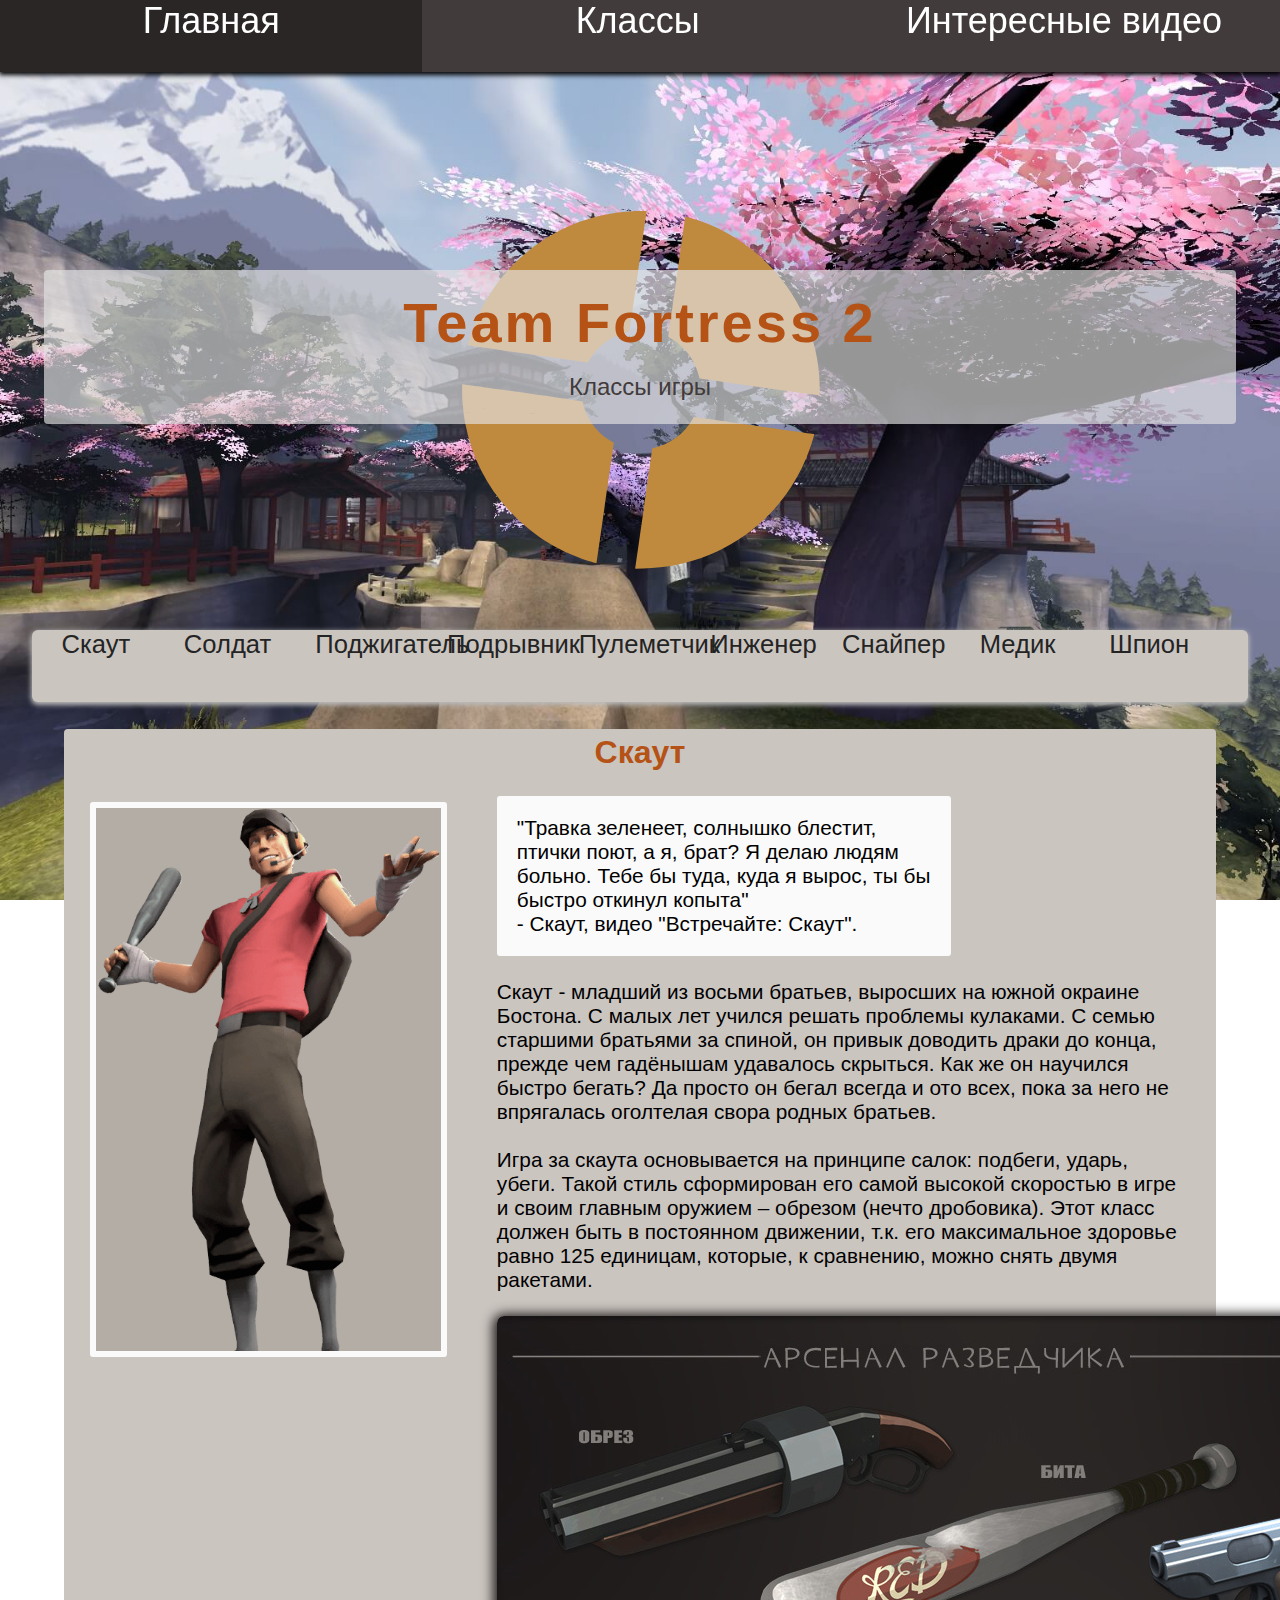
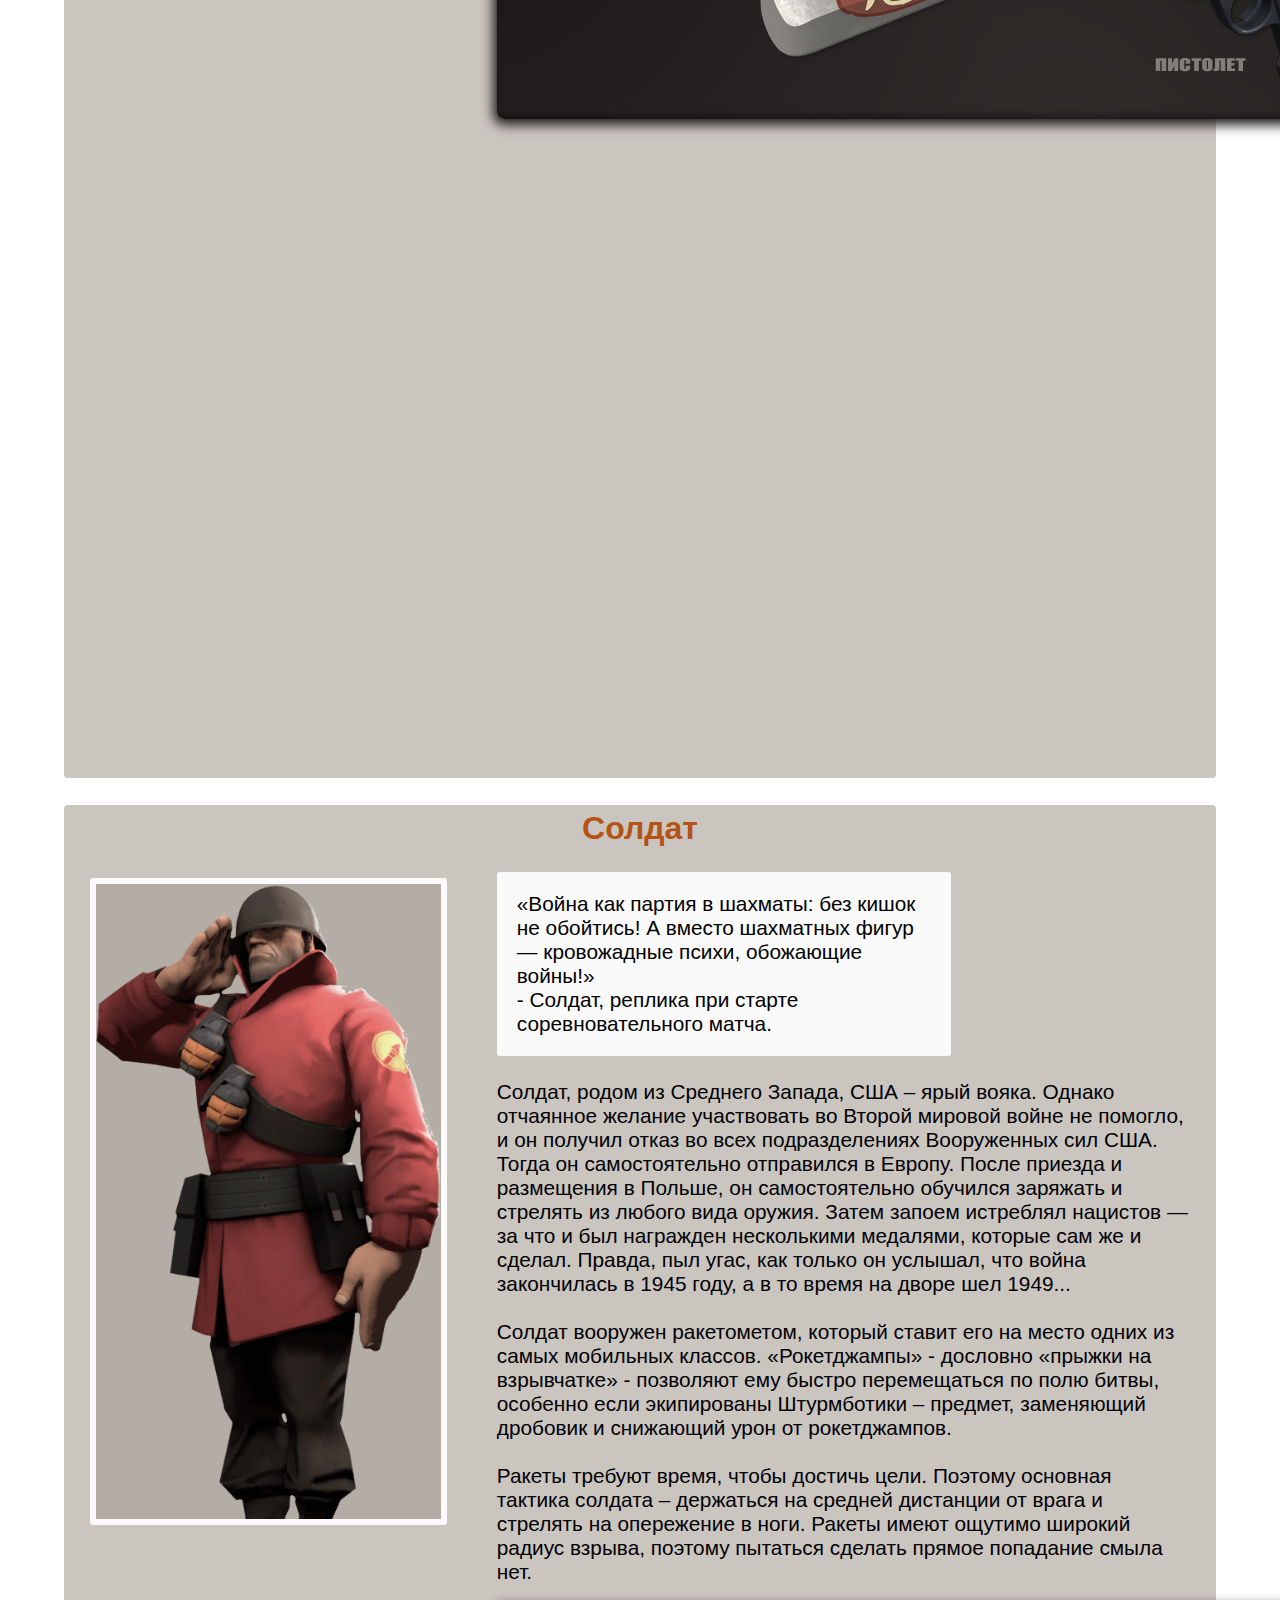
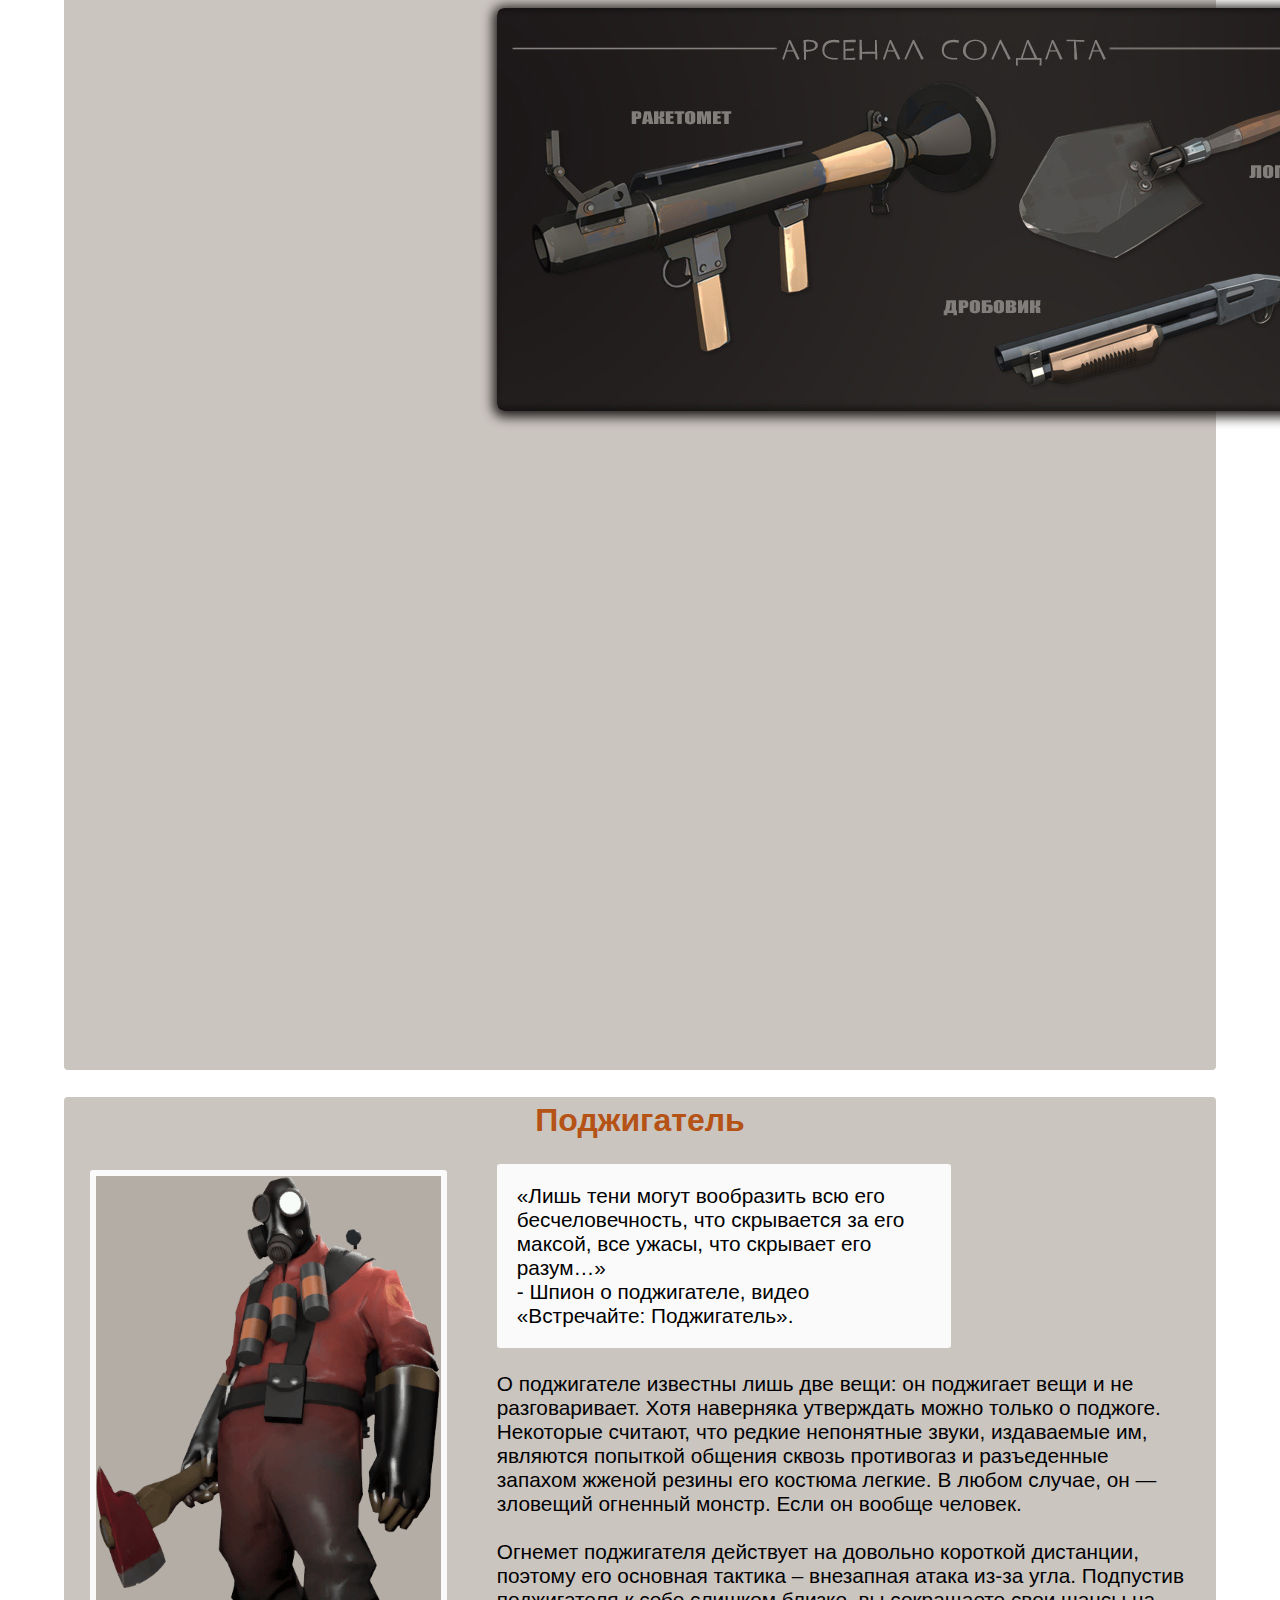
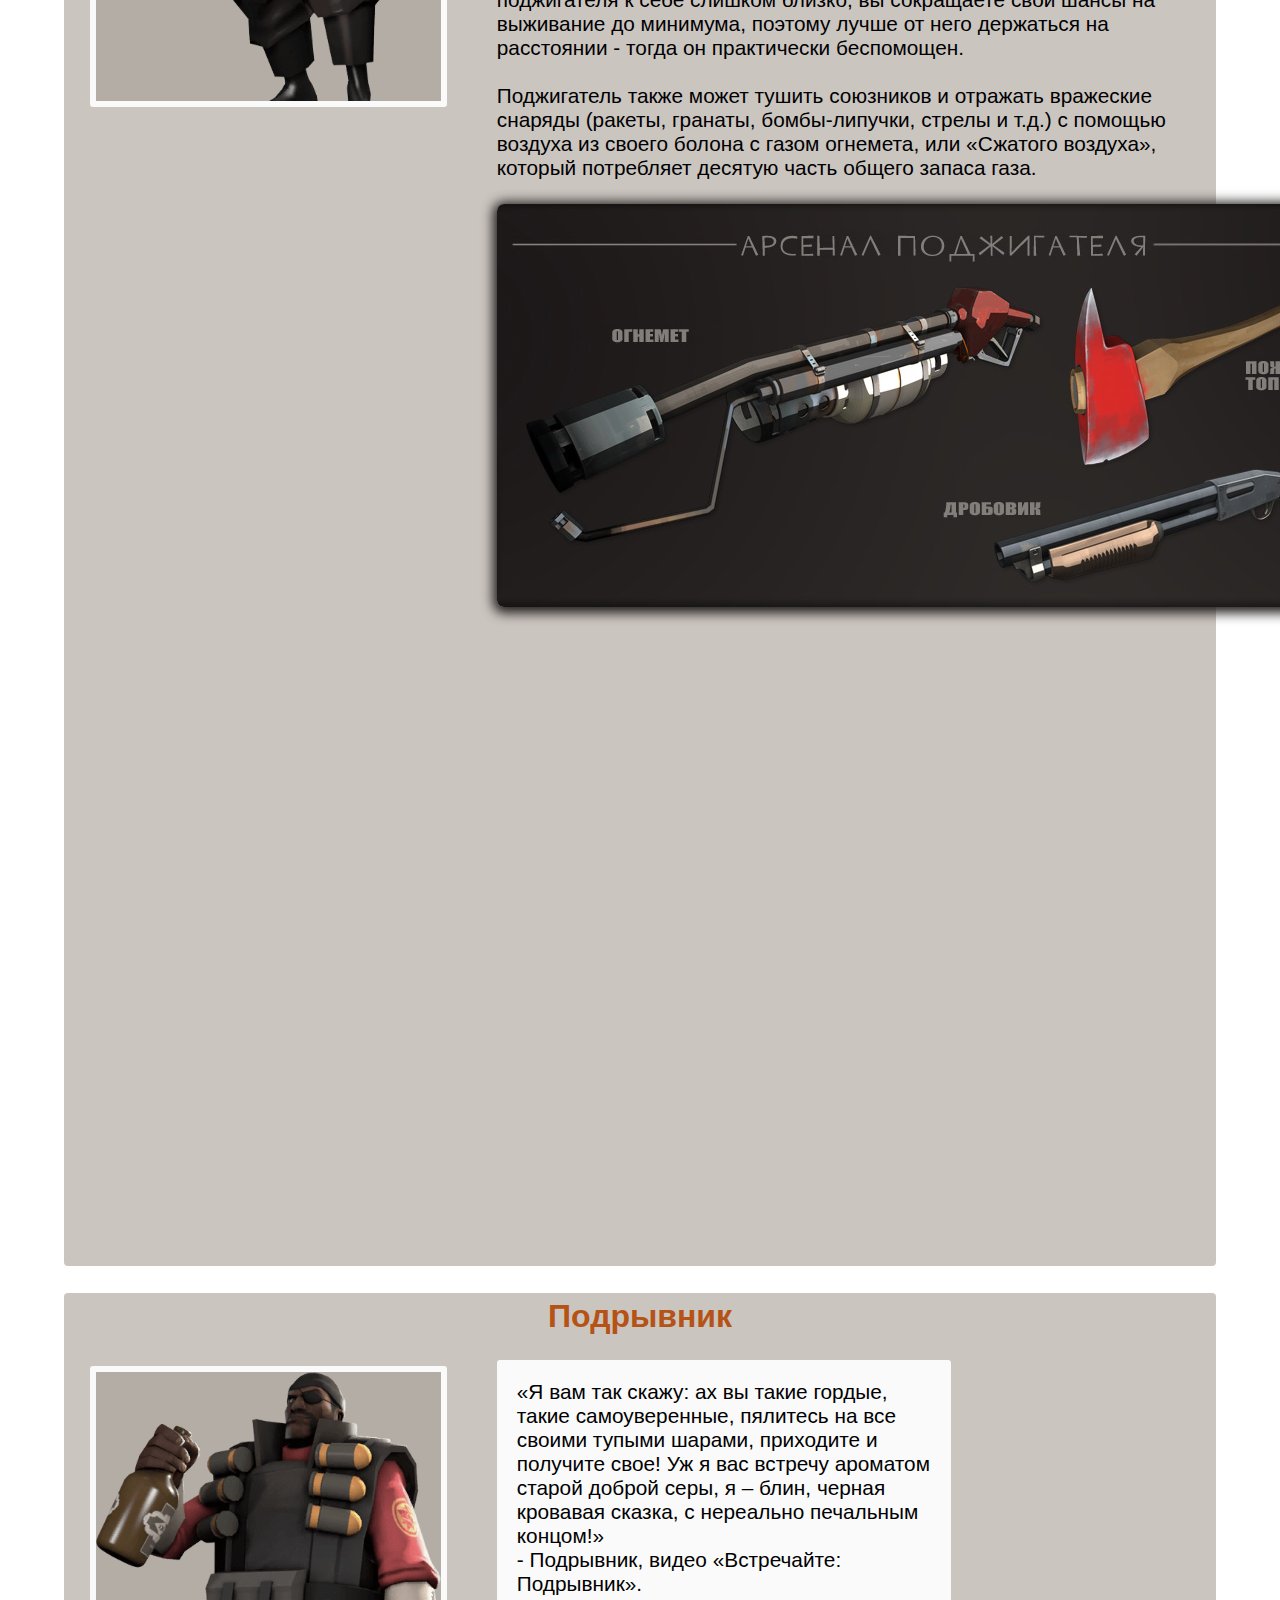
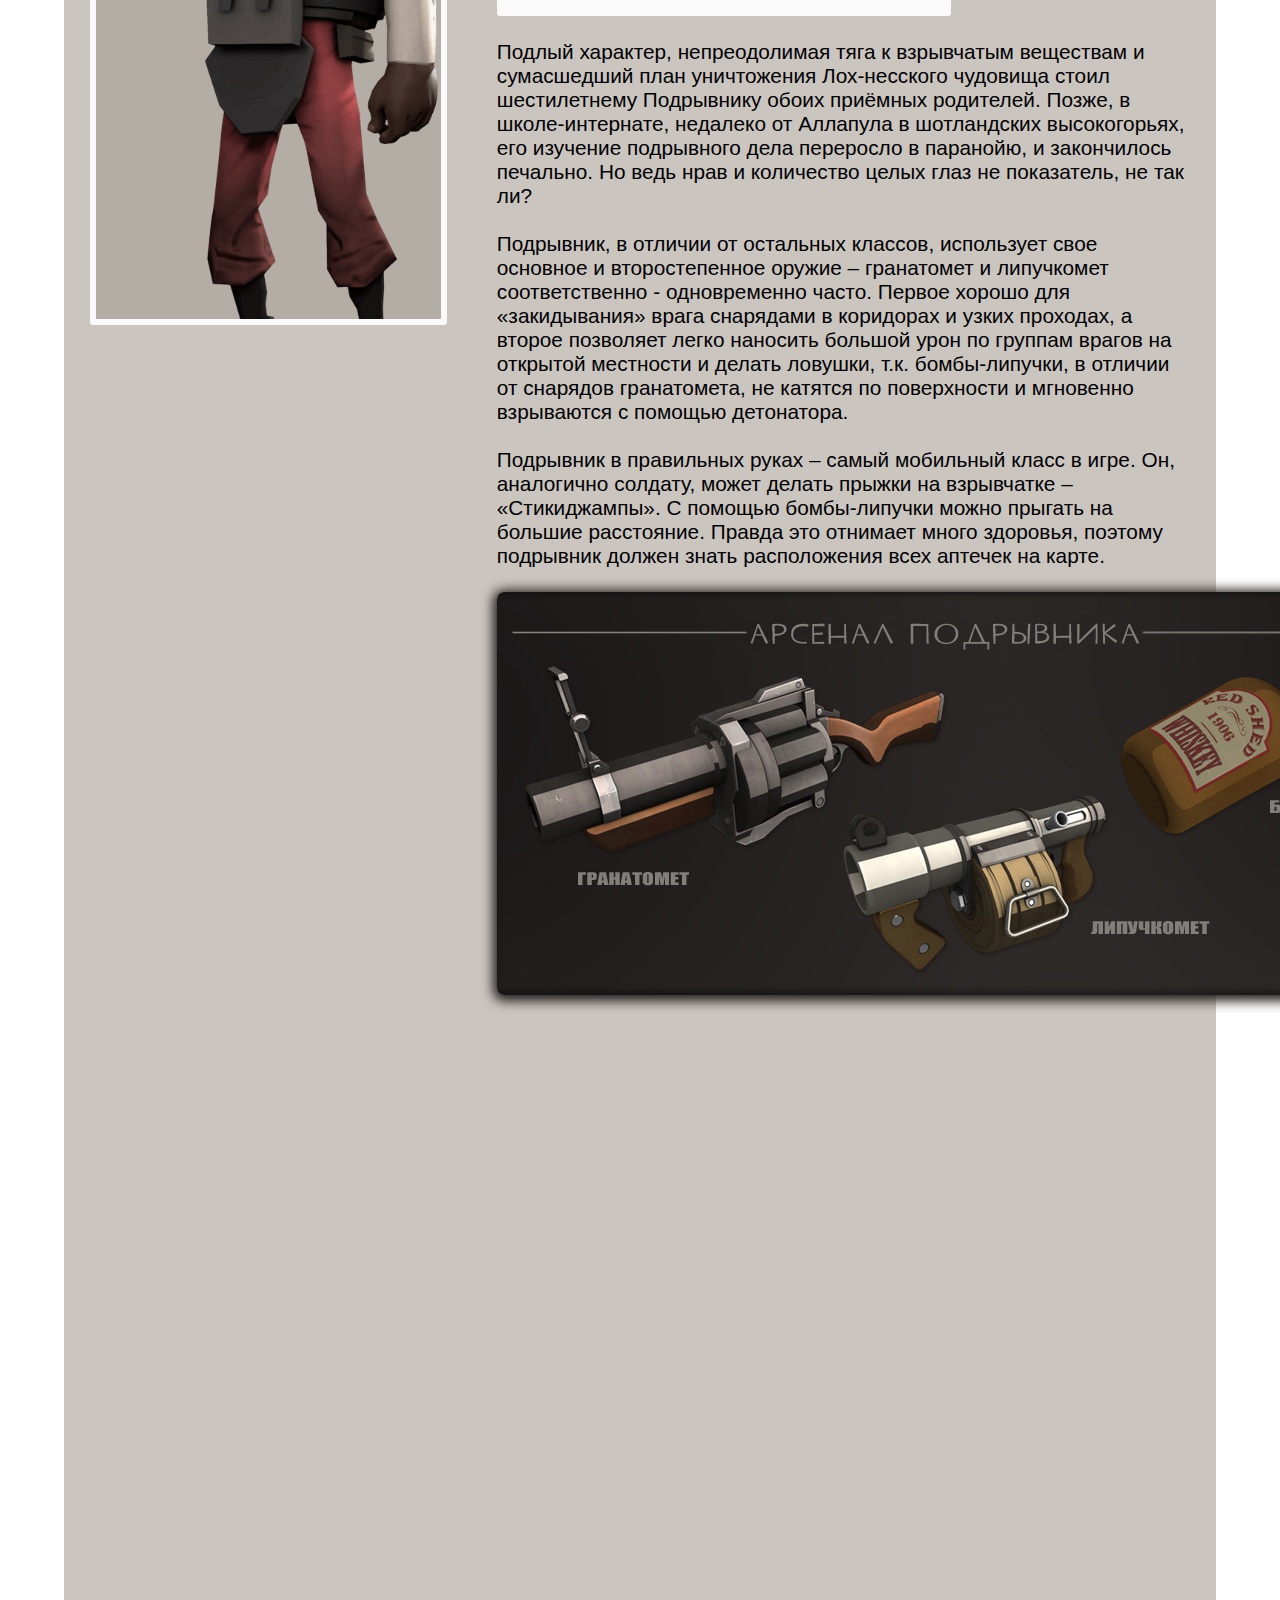
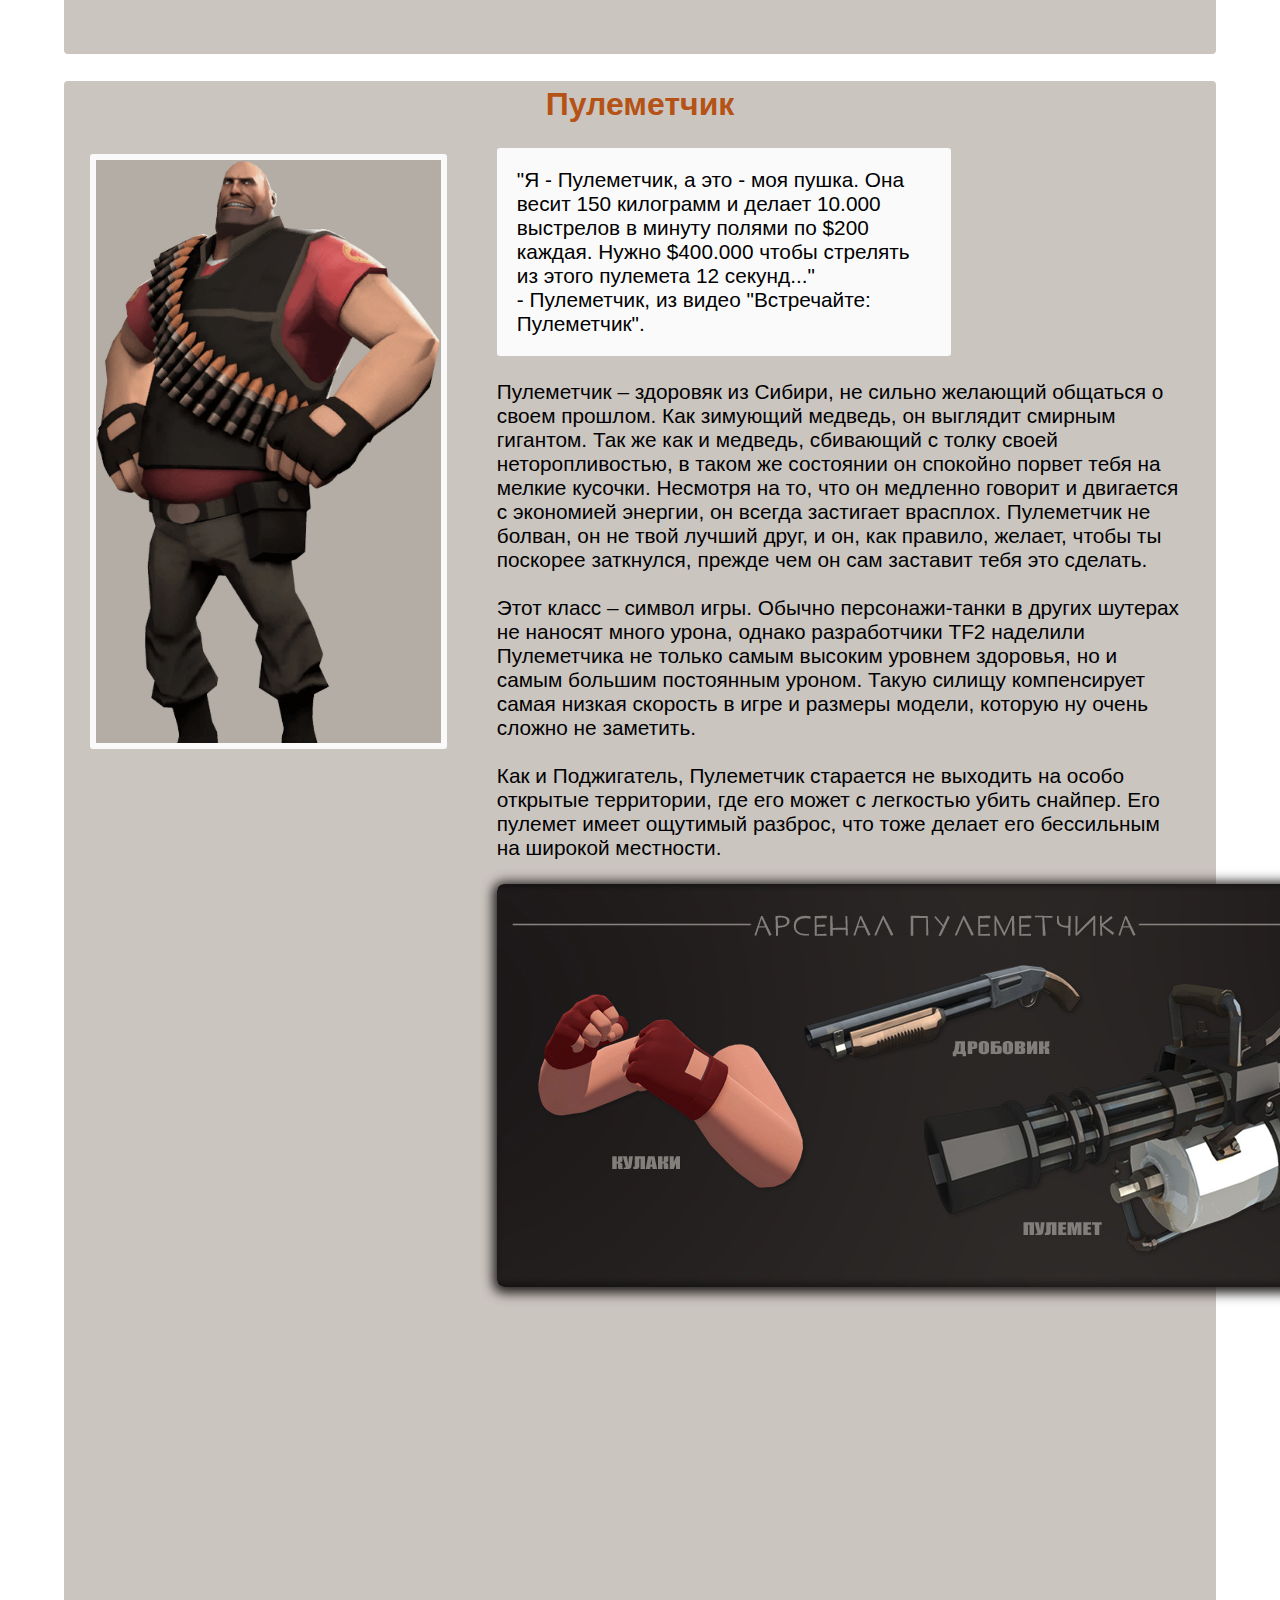
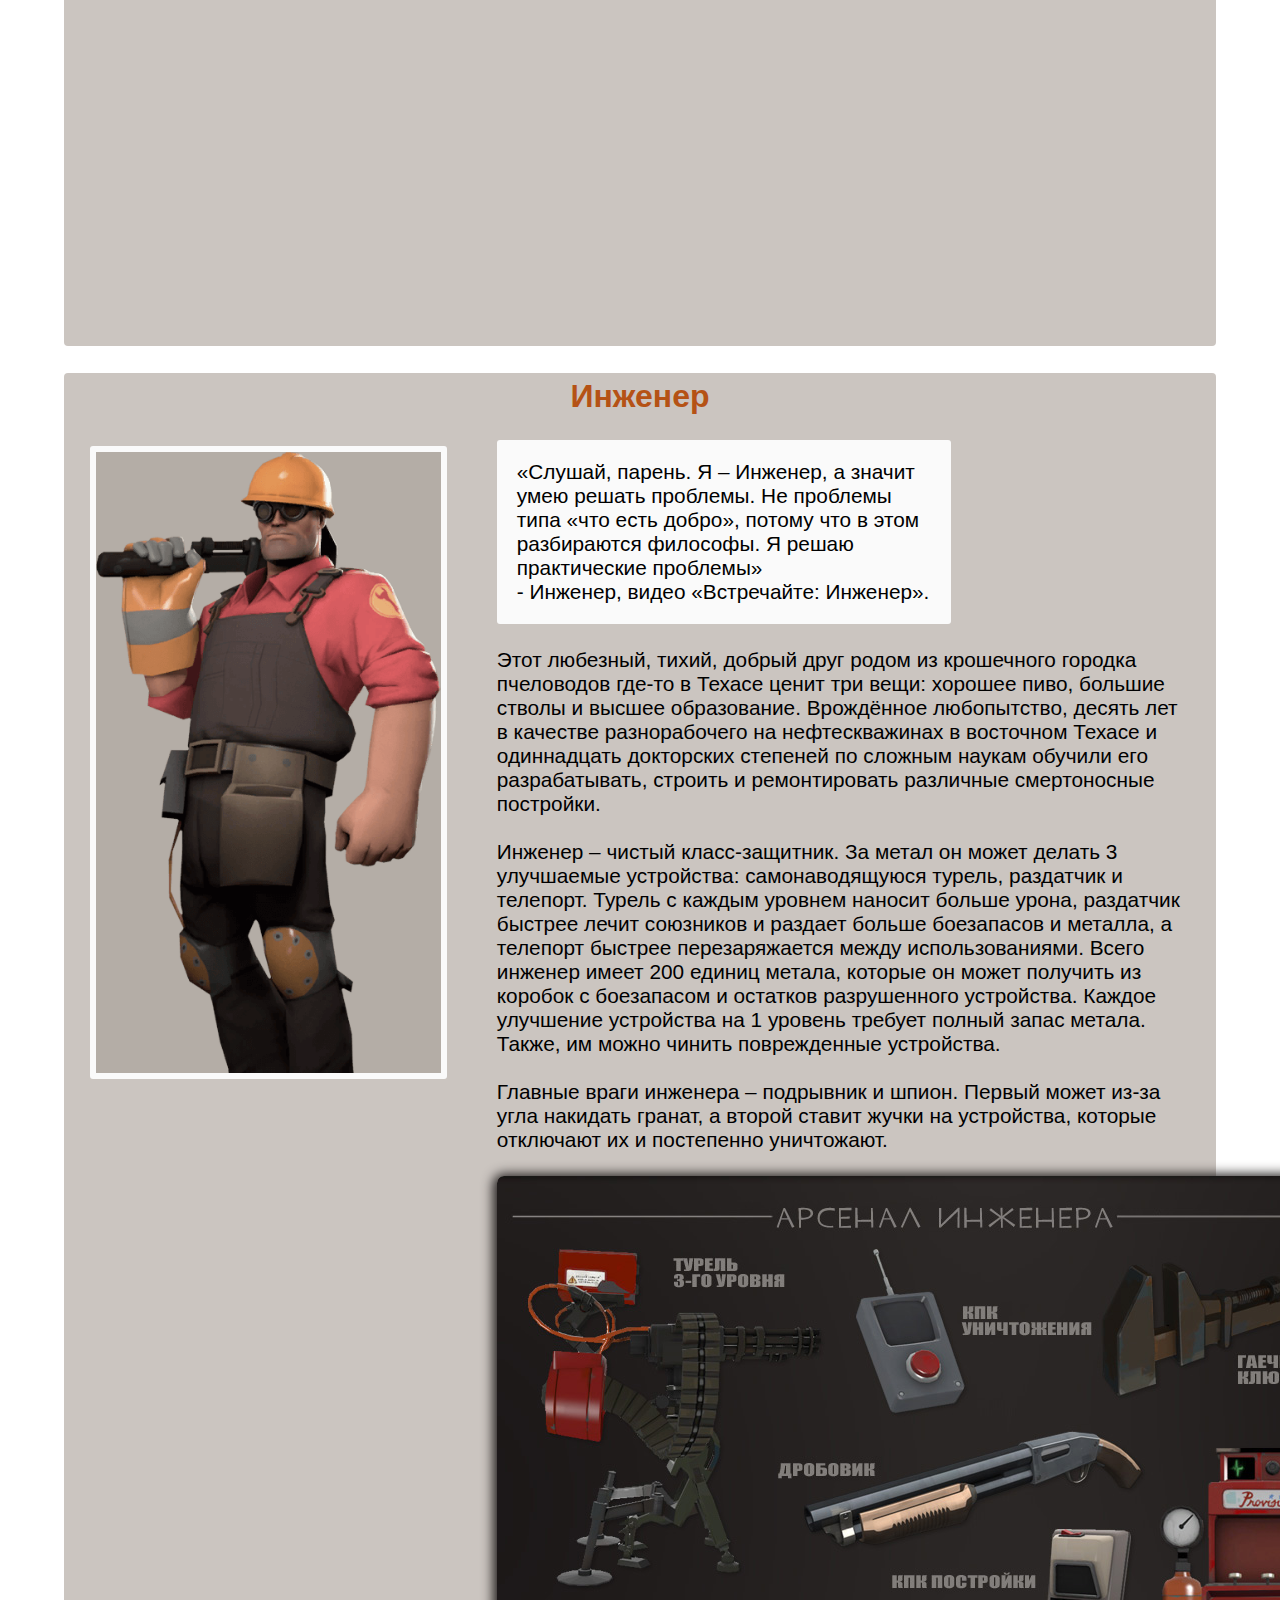
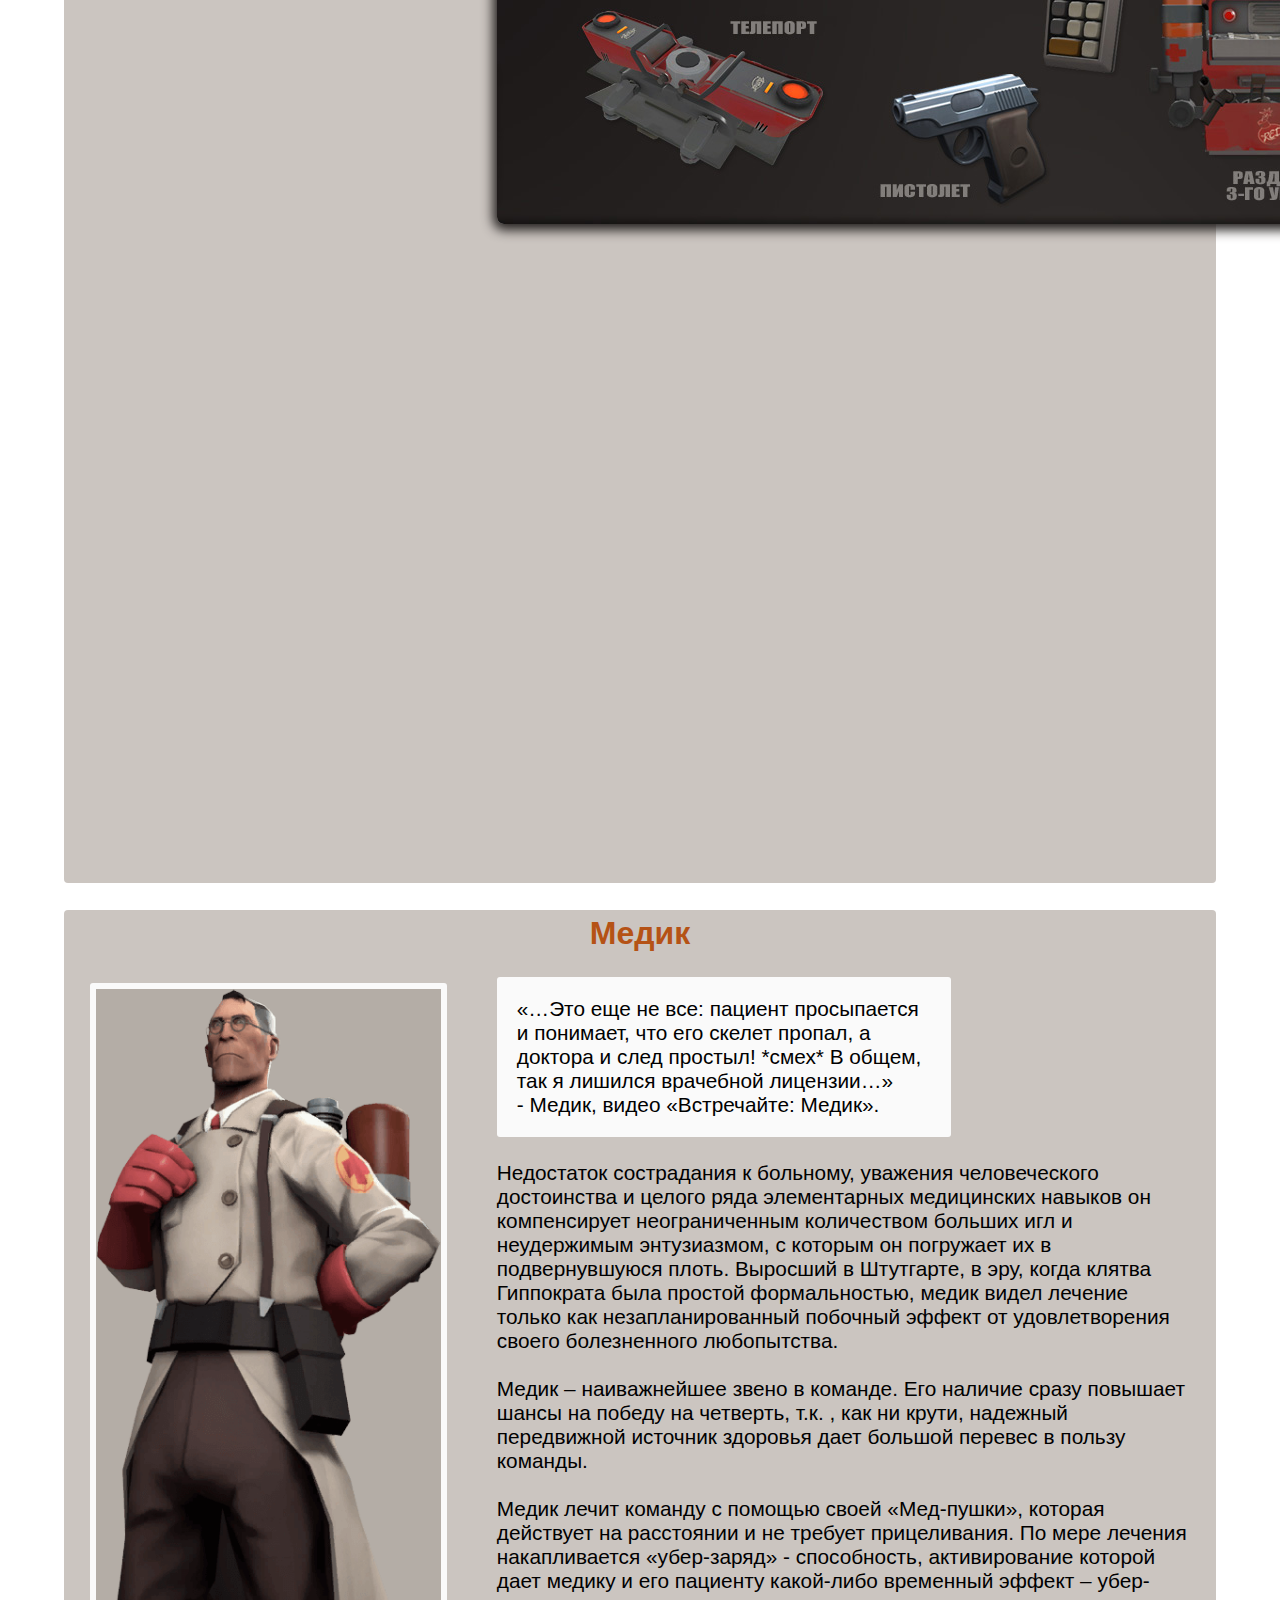
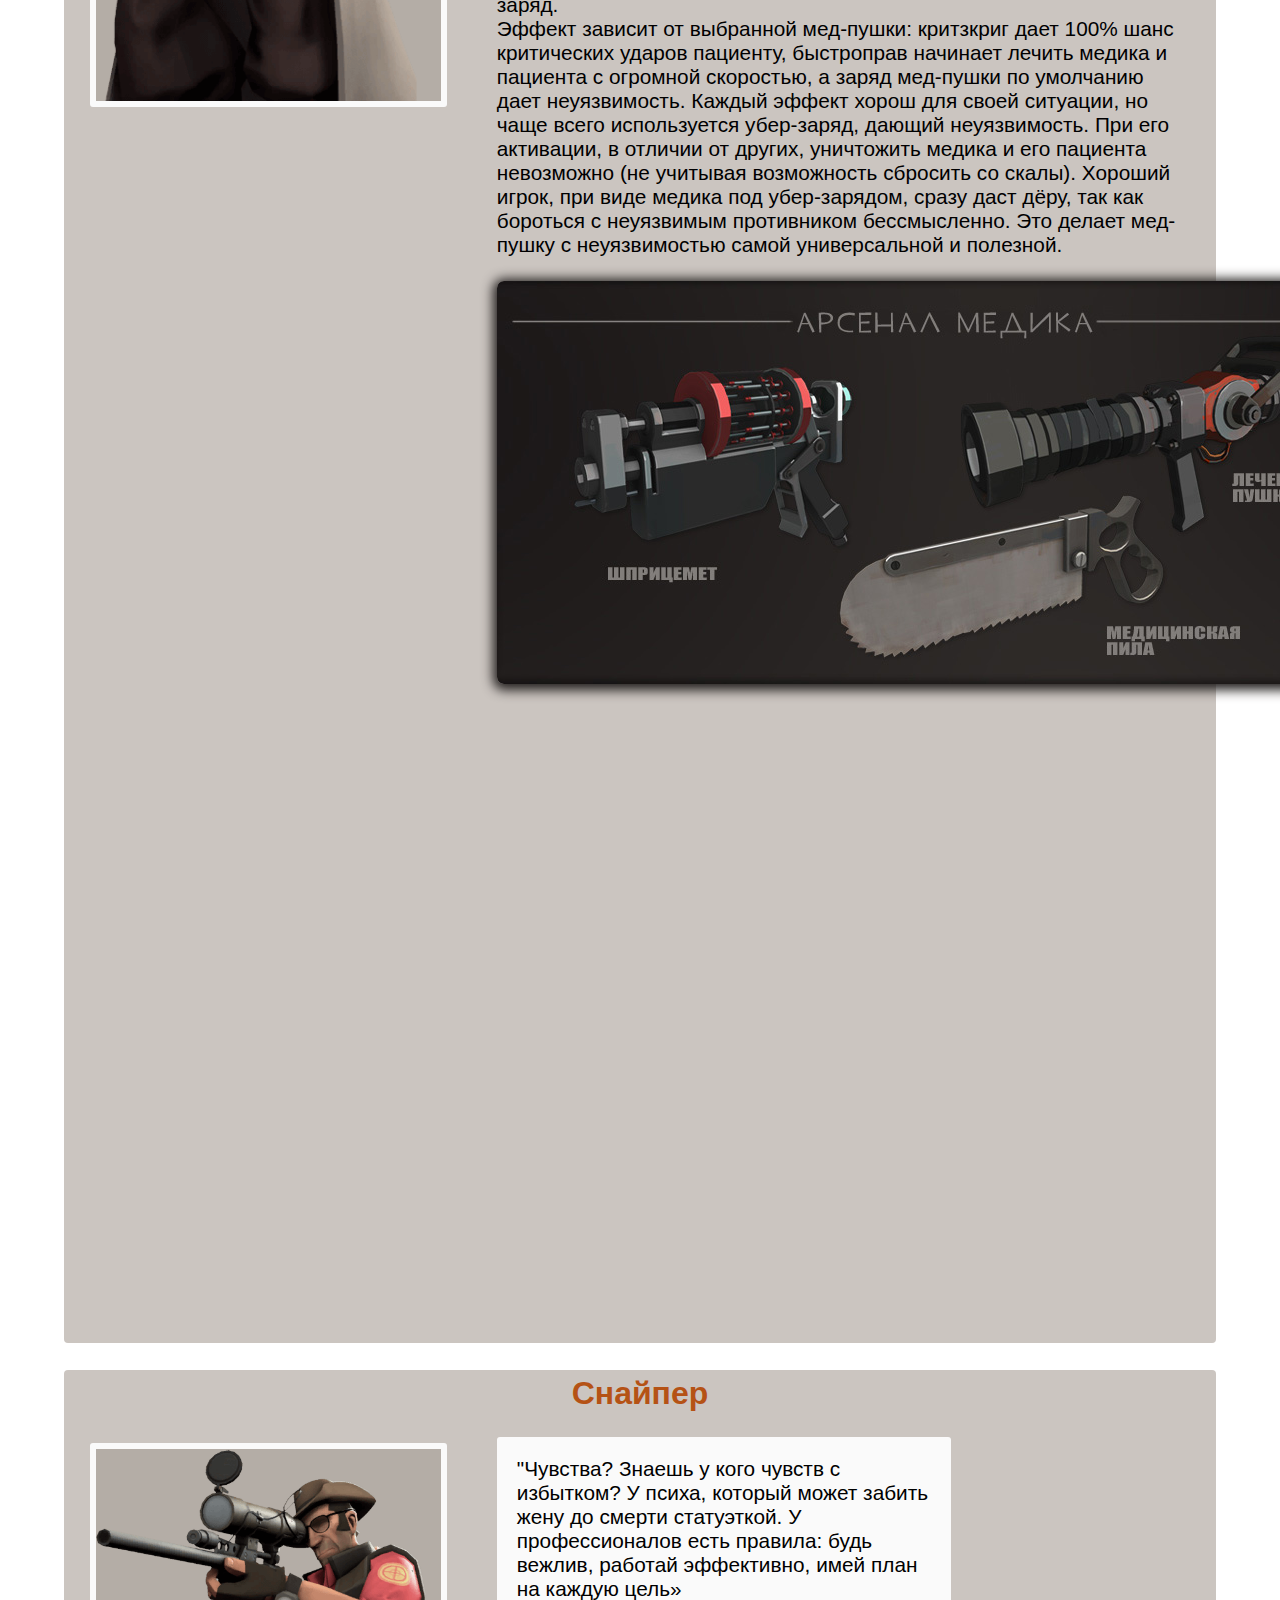
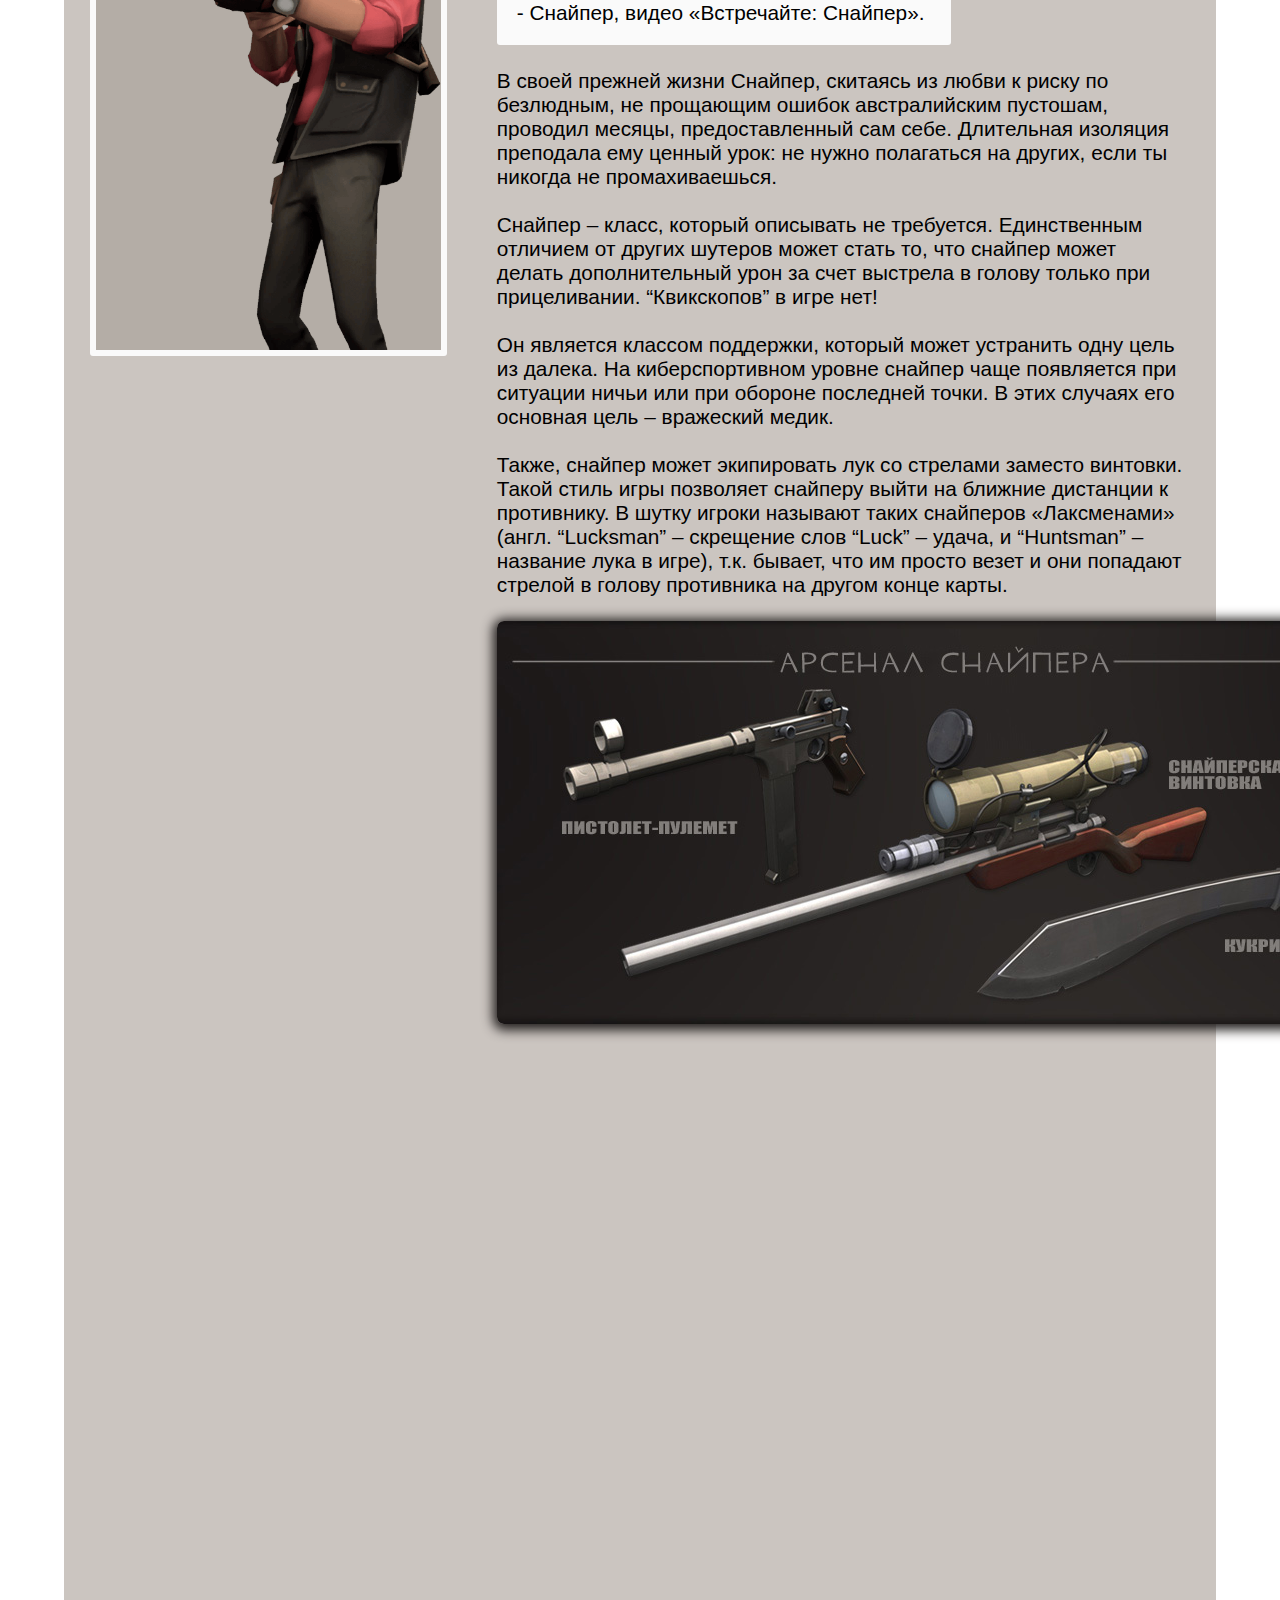
==== classes.html @ 981a563e "The whole project" ====
<!DOCTYPE html>
<html lang="ru">
<head>
    <link rel="stylesheet" href="style.css" >
    <meta charset="UTF-8" name="viewport" content="width=device-width">
    <title>Классная работа</title>
    <style>
        header {
            height: 70vh;
        }

        .tf2_logo {
            top: 4vh;
        }

        .title {
            top: 30vh;
        }
        body {
        background: url("./maps/suijin.jpg") 50%/cover no-repeat fixed;
        }
        .sub_nav{
            width: 10.5%;
        }
        .sub_nav_text {
            font-size: 1.6rem;
        }
    </style>
</head>

<body>
    <ol class="nav_container">
        <li class="nav">
            <a class="nav_text" href="./main.html">Главная</a>
        </li>
        <li class="nav">
            <a class="nav_text" href="./classes.html">Классы</a>
        </li>
        <li class="nav">
            <a class="nav_text" href="./videos.html">Интересные видео</a>
        </li>
    </ol>
    <header>
        <div class="title">
            <h1>Team Fortress 2</h1>
            <br>
            <i class="sub_title">Классы игры</i>

        </div>
        <svg class="tf2_logo" version="1.1" width="400" height="400" viewBox="0 0 400 400" xmlns="http://www.w3.org/2000/svg" xmlns:xlink="http://www.w3.org/1999/xlink">
            <g id="svgg">
                <path id="path1" d="M73.887 73.850 L 73.300 74.500 73.950 73.913 C 74.308 73.590,74.600 73.297,74.600 73.263 C 74.600 73.108,74.435 73.244,73.887 73.850 M369.127 139.200 C 369.194 139.475,369.372 139.970,369.523 140.300 C 369.742 140.782,369.772 140.802,369.673 140.400 C 369.606 140.125,369.428 139.630,369.277 139.300 C 369.058 138.818,369.028 138.798,369.127 139.200 M370.015 141.714 C 369.994 142.016,370.629 143.838,370.722 143.745 C 370.764 143.703,370.626 143.180,370.414 142.584 C 370.202 141.988,370.023 141.596,370.015 141.714 M370.818 144.200 C 370.802 144.432,365.135 145.781,345.749 150.168 L 320.700 155.836 318.696 157.868 C 314.376 162.247,305.167 170.141,301.614 172.510 C 301.111 172.845,299.665 173.887,298.400 174.826 C 294.347 177.834,284.898 183.905,280.736 186.174 C 280.056 186.544,278.195 187.575,276.600 188.465 C 274.895 189.417,273.373 190.128,272.907 190.192 C 272.382 190.264,278.913 191.264,292.307 193.164 C 303.413 194.740,327.574 198.174,345.998 200.797 C 364.421 203.419,379.577 205.514,379.678 205.452 C 379.947 205.286,379.667 191.006,379.304 186.400 C 378.345 174.217,376.391 162.996,373.296 151.900 C 372.120 147.687,370.849 143.737,370.818 144.200 M242.996 157.850 C 244.149 159.033,245.117 160.000,245.146 160.000 C 245.291 160.000,245.047 159.744,243.050 157.796 L 240.900 155.700 242.996 157.850 M158.692 157.850 L 157.700 158.900 158.750 157.908 C 159.726 156.985,159.892 156.800,159.742 156.800 C 159.711 156.800,159.238 157.273,158.692 157.850 M259.264 188.098 C 259.288 188.331,259.469 188.512,259.702 188.536 C 259.991 188.566,260.007 188.549,259.762 188.476 C 259.577 188.421,259.379 188.223,259.324 188.038 C 259.251 187.793,259.234 187.809,259.264 188.098 M22.066 201.900 C 22.067 202.670,22.103 202.960,22.146 202.546 C 22.189 202.131,22.189 201.501,22.144 201.146 C 22.100 200.790,22.065 201.130,22.066 201.900 M22.260 207.600 C 22.260 208.205,22.297 208.453,22.343 208.150 C 22.389 207.847,22.389 207.353,22.343 207.050 C 22.297 206.748,22.260 206.995,22.260 207.600 M22.454 211.400 C 22.454 211.895,22.493 212.097,22.541 211.850 C 22.589 211.603,22.589 211.197,22.541 210.950 C 22.493 210.703,22.454 210.905,22.454 211.400 M22.650 213.900 C 22.653 214.340,22.694 214.496,22.741 214.248 C 22.789 213.999,22.787 213.639,22.737 213.448 C 22.687 213.256,22.648 213.460,22.650 213.900 M22.854 216.000 C 22.854 216.495,22.893 216.697,22.941 216.450 C 22.989 216.203,22.989 215.798,22.941 215.550 C 22.893 215.303,22.854 215.505,22.854 216.000 M23.050 218.100 C 23.053 218.540,23.094 218.696,23.141 218.448 C 23.189 218.199,23.187 217.839,23.137 217.648 C 23.087 217.456,23.048 217.660,23.050 218.100 M34.371 220.927 C 23.552 223.397,23.807 223.351,23.784 222.850 C 23.775 222.649,23.726 222.604,23.669 222.745 C 23.518 223.118,24.517 229.545,25.522 234.666 C 34.441 280.118,61.085 320.544,99.716 347.236 C 112.441 356.028,127.061 363.445,141.895 368.635 C 147.140 370.469,156.294 373.172,156.515 372.952 C 156.569 372.898,160.117 348.295,164.399 318.277 C 168.682 288.260,172.551 261.234,172.997 258.220 C 173.442 255.206,173.783 252.726,173.754 252.708 C 173.724 252.689,172.845 252.196,171.800 251.611 C 161.451 245.820,153.122 237.027,147.720 226.191 L 146.071 222.882 145.485 223.021 C 144.816 223.180,138.221 223.500,128.900 223.828 C 117.851 224.216,96.385 223.808,85.500 223.003 C 84.070 222.897,82.045 222.763,81.000 222.705 C 76.016 222.425,64.077 221.278,57.800 220.474 C 55.655 220.200,53.090 219.889,52.100 219.783 C 51.110 219.678,48.937 219.385,47.271 219.132 L 44.242 218.673 34.371 220.927 M23.246 220.000 C 23.246 220.385,23.288 220.543,23.338 220.350 C 23.388 220.157,23.388 219.843,23.338 219.650 C 23.288 219.457,23.246 219.615,23.246 220.000 M23.446 221.600 C 23.446 221.985,23.488 222.143,23.538 221.950 C 23.588 221.757,23.588 221.443,23.538 221.250 C 23.488 221.058,23.446 221.215,23.446 221.600 M252.692 229.031 C 244.389 243.696,229.995 254.373,213.779 257.897 L 212.257 258.227 211.909 260.764 C 210.743 269.257,208.247 286.972,202.212 329.600 C 198.466 356.055,195.366 377.915,195.323 378.178 L 195.245 378.655 203.072 378.539 C 282.988 377.350,351.217 324.991,373.288 247.916 C 374.344 244.229,374.343 244.240,373.750 244.106 C 373.503 244.051,363.805 242.657,352.200 241.010 C 281.850 231.023,254.839 227.179,254.377 227.085 C 253.891 226.988,253.770 227.127,252.692 229.031 M193.400 21.139 C 116.785 24.166,49.912 76.845,29.026 150.623 C 27.648 155.491,27.631 155.600,28.252 155.600 C 28.718 155.600,45.349 157.938,75.900 162.299 C 83.160 163.335,102.150 166.033,118.100 168.293 C 134.050 170.554,147.295 172.448,147.534 172.502 C 147.905 172.585,148.100 172.357,148.884 170.918 C 156.657 156.660,171.508 145.414,187.173 141.927 C 188.423 141.649,189.465 141.394,189.490 141.361 C 189.514 141.327,193.156 115.920,197.583 84.900 C 204.465 36.671,205.946 26.372,206.675 21.650 L 206.775 21.000 200.837 21.040 C 197.572 21.062,194.225 21.106,193.400 21.139 M245.128 27.250 C 245.063 27.608,244.646 30.645,244.200 34.000 C 243.385 40.126,228.477 145.463,228.291 146.400 C 228.201 146.855,228.368 146.998,230.146 147.987 C 244.487 155.962,255.301 170.376,258.999 186.445 C 259.437 188.348,259.461 188.393,260.074 188.495 C 262.289 188.863,272.276 190.200,272.814 190.200 C 273.263 190.200,274.421 189.672,276.485 188.525 C 278.143 187.603,280.056 186.546,280.736 186.175 C 284.924 183.888,294.352 177.831,298.400 174.826 C 299.665 173.887,301.111 172.845,301.614 172.510 C 305.166 170.141,314.374 162.249,318.696 157.868 L 320.700 155.836 345.700 150.182 C 359.450 147.072,370.737 144.499,370.783 144.464 C 371.044 144.265,367.295 134.080,364.907 128.500 C 343.977 79.597,300.270 41.530,248.958 27.513 C 244.977 26.426,245.272 26.446,245.128 27.250 M22.112 196.050 C 21.986 197.773,22.248 207.414,22.513 210.800 C 22.959 216.494,23.677 222.944,23.890 223.157 C 23.953 223.219,28.558 222.236,34.125 220.972 L 44.246 218.673 47.273 219.132 C 48.938 219.385,51.110 219.678,52.100 219.783 C 53.090 219.889,55.655 220.200,57.800 220.474 C 64.077 221.278,76.016 222.425,81.000 222.705 C 82.045 222.763,84.070 222.897,85.500 223.003 C 96.715 223.832,117.130 224.211,129.100 223.811 C 137.489 223.532,145.749 223.118,145.896 222.970 C 145.951 222.916,145.587 221.715,145.089 220.302 C 144.160 217.667,142.804 212.815,142.798 212.100 C 142.796 211.880,142.722 211.586,142.633 211.447 C 142.527 211.279,134.198 210.014,117.986 207.704 C 54.139 198.604,23.050 194.200,22.666 194.200 C 22.281 194.200,22.237 194.349,22.112 196.050 "
                    stroke="none" fill="#c08a3e"></path>
            </g>
        </svg>
        
    </header>

    <main>
            <ol class="sub_nav_container">
                    <li class="sub_nav">
                        <a class="nav_text sub_nav_text" href=#scout>Скаут</a>
                    </li>
                    <li class="sub_nav">
                        <a class="nav_text sub_nav_text" href=#soly>Солдат</a>
                    </li>
                    <li class="sub_nav">
                        <a class="nav_text sub_nav_text" href=#pyro>Поджигатель</a>
                    </li>
                    <li class="sub_nav">
                        <a class="nav_text sub_nav_text" href=#demo>Подрывник</a>
                    </li>
                    <li class="sub_nav">
                        <a class="nav_text sub_nav_text" href=#heavy>Пулеметчик</a>
                    </li>
                    <li class="sub_nav">
                        <a class="nav_text sub_nav_text" href=#engi>Инженер</a>
                    </li>
                    <li class="sub_nav">
                        <a class="nav_text sub_nav_text" href=#sniper>Снайпер</a>
                    </li>
                    <li class="sub_nav">
                        <a class="nav_text sub_nav_text" href=#medic>Медик</a>
                    </li>
                    <li class="sub_nav">
                        <a class="nav_text sub_nav_text" href=#spy>Шпион</a>
                    </li>
                </ol>
        <div class="article" id="scout">
            <h2>Скаут</h2>
            <img class="merc" src="./classes/scout.png">
            <p class="inline">
                <i class="inline quote">"Травка зеленеет, солнышко блестит, птички поют, а я, брат? Я делаю людям больно. Тебе бы туда, куда я вырос,
                    ты бы быстро откинул копыта"
                    <br>- Скаут, видео "Встречайте: Скаут".</i>
                <br>
                <br> Скаут - младший из восьми братьев, выросших на южной окраине Бостона. С малых лет учился решать проблемы
                кулаками. С семью старшими братьями за спиной, он привык доводить драки до конца, прежде чем гадёнышам удавалось
                скрыться. Как же он научился быстро бегать? Да просто он бегал всегда и ото всех, пока за него не впрягалась
                оголтелая свора родных братьев.
                <br>
                <br> Игра за скаута основывается на принципе салок: подбеги, ударь, убеги. Такой стиль сформирован его самой
                высокой скоростью в игре и своим главным оружием – обрезом (нечто дробовика). Этот класс должен быть в постоянном
                движении, т.к. его максимальное здоровье равно 125 единицам, которые, к сравнению, можно снять двумя ракетами.
                <BR><br><img src="./images/arsenal_scout.jpg" class="arsenal">
            </p>
            <div class="img_container"><iframe class="video" src="https://www.youtube.com/embed/geNMz0J9TEQ?showinfo=0" frameborder="0" allow="autoplay; encrypted-media" allowfullscreen></iframe><br></div>

        </div>
        <div class="article"  id="soly">
            <h2>Солдат</h2>
            <img class="merc" src="./classes/soly.png">
            <p class="inline">
                <i class="inline quote">
                    «Война как партия в шахматы: без кишок не обойтись! А вместо шахматных фигур — кровожадные психи, обожающие войны!»
                    <br>- Солдат, реплика при старте соревновательного матча.
                </i>
                <br>
                <br> Солдат, родом из Среднего Запада, США – ярый вояка. Однако отчаянное желание участвовать во Второй мировой
                войне не помогло, и он получил отказ во всех подразделениях Вооружeнных сил США. Тогда он самостоятельно
                отправился в Европу. После приезда и размещения в Польше, он самостоятельно обучился заряжать и стрелять
                из любого вида оружия. Затем запоем истреблял нацистов — за что и был награждeн несколькими медалями, которые
                сам же и сделал. Правда, пыл угас, как только он услышал, что война закончилась в 1945 году, а в то время
                на дворе шeл 1949...
                <br>
                <br> Солдат вооружен ракетометом, который ставит его на место одних из самых мобильных классов. «Рокетджампы»
                - дословно «прыжки на взрывчатке» - позволяют ему быстро перемещаться по полю битвы, особенно если экипированы
                Штурмботики – предмет, заменяющий дробовик и снижающий урон от рокетджампов.
                <br>
                <br> Ракеты требуют время, чтобы достичь цели. Поэтому основная тактика солдата – держаться на средней дистанции
                от врага и стрелять на опережение в ноги. Ракеты имеют ощутимо широкий радиус взрыва, поэтому пытаться сделать
                прямое попадание смыла нет.
                <BR><br><img src="./images/arsenal_soldier.jpg" class="arsenal">
            </p>
            <div class="img_container"><iframe class="video" src="https://www.youtube.com/embed/h42d0WHRSck?showinfo=0" frameborder="0" allow="autoplay; encrypted-media" allowfullscreen></iframe><br></div>
        </div>
        <div class="article"  id="pyro">
            <h2>Поджигатель</h2>
            <img class="merc" src="./classes/pyro.png">
            <p class="inline">
                <i class="inline quote">
                    «Лишь тени могут вообразить всю его бесчеловечность, что скрывается за его максой, все ужасы, что скрывает его разум…»
                    <br> - Шпион о поджигателе, видео «Встречайте: Поджигатель».
                </i>
                <br>
                <br> О поджигателе известны лишь две вещи: он поджигает вещи и не разговаривает. Хотя наверняка утверждать можно
                только о поджоге. Некоторые считают, что редкие непонятные звуки, издаваемые им, являются попыткой общения
                сквозь противогаз и разъеденные запахом жженой резины его костюма легкие. В любом случае, он — зловещий огненный
                монстр. Если он вообще человек.
                <br>
                <br> Огнемет поджигателя действует на довольно короткой дистанции, поэтому его основная тактика – внезапная атака
                из-за угла. Подпустив поджигателя к себе слишком близко, вы сокращаете свои шансы на выживание до минимума,
                поэтому лучше от него держаться на расстоянии - тогда он практически беспомощен.
                <br>
                <br> Поджигатель также может тушить союзников и отражать вражеские снаряды (ракеты, гранаты, бомбы-липучки, стрелы
                и т.д.) с помощью воздуха из своего болона с газом огнемета, или «Сжатого воздуха», который потребляет десятую
                часть общего запаса газа.
                <BR><br><img src="./images/arsenal_pyro.jpg" class="arsenal">
            </p>
        <div class="img_container"><iframe class="video" src="https://www.youtube.com/embed/WUhOnX8qt3I?showinfo=0" frameborder="0" allow="autoplay; encrypted-media" allowfullscreen></iframe><br></div>
        </div>
        <div class="article"  id="demo">
            <h2>Подрывник</h2>
            <img class="merc" src="./classes/demo.png">
            <p class="inline">
                <i class="inline quote">
                    «Я вам так скажу: ах вы такие гордые, такие самоуверенные, пялитесь на все своими тупыми шарами, приходите и получите свое!
                    Уж я вас встречу ароматом старой доброй серы, я – блин, черная кровавая сказка, с нереально печальным
                    концом!»
                    <br> - Подрывник, видео «Встречайте: Подрывник».
                </i>
                <br>
                <br> Подлый характер, непреодолимая тяга к взрывчатым веществам и сумасшедший план уничтожения Лох-несского чудовища
                стоил шестилетнему Подрывнику обоих приёмных родителей. Позже, в школе-интернате, недалеко от Аллапула в
                шотландских высокогорьях, его изучение подрывного дела переросло в паранойю, и закончилось печально. Но ведь
                нрав и количество целых глаз не показатель, не так ли?
                <br>
                <br> Подрывник, в отличии от остальных классов, использует свое основное и второстепенное оружие – гранатомет
                и липучкомет соответственно - одновременно часто. Первое хорошо для «закидывания» врага снарядами в коридорах
                и узких проходах, а второе позволяет легко наносить большой урон по группам врагов на открытой местности
                и делать ловушки, т.к. бомбы-липучки, в отличии от снарядов гранатомета, не катятся по поверхности и мгновенно
                взрываются с помощью детонатора.
                <br>
                <br> Подрывник в правильных руках – самый мобильный класс в игре. Он, аналогично солдату, может делать прыжки
                на взрывчатке – «Стикиджампы». С помощью бомбы-липучки можно прыгать на большие расстояние. Правда это отнимает
                много здоровья, поэтому подрывник должен знать расположения всех аптечек на карте.
                <BR><br><img src="./images/arsenal_demoman.jpg" class="arsenal">
            </p>
        <div class="img_container"><iframe class="video" src="https://www.youtube.com/embed/han3AfjH210?showinfo=0" frameborder="0" allow="autoplay; encrypted-media" allowfullscreen></iframe><br></div>
        </div>
        <div class="article"  id="heavy">
            <h2>Пулеметчик</h2>
            <img class="merc" src="./classes/heavy.png">
            <p class="inline">
                <i class="inline quote">
                    "Я - Пулеметчик, а это - моя пушка. Она весит 150 килограмм и делает 10.000 выстрелов в минуту полями по $200 каждая. Нужно
                    $400.000 чтобы стрелять из этого пулемета 12 секунд..."
                    <br> - Пулеметчик, из видео "Встречайте: Пулеметчик".
                </i>
                <br>
                <br> Пулеметчик – здоровяк из Сибири, не сильно желающий общаться о своем прошлом. Как зимующий медведь, он выглядит
                смирным гигантом. Так же как и медведь, сбивающий с толку своей неторопливостью, в таком же состоянии он
                спокойно порвет тебя на мелкие кусочки. Несмотря на то, что он медленно говорит и двигается с экономией энергии,
                он всегда застигает врасплох. Пулеметчик не болван, он не твой лучший друг, и он, как правило, желает, чтобы
                ты поскорее заткнулся, прежде чем он сам заставит тебя это сделать.
                <br>
                <br> Этот класс – символ игры. Обычно персонажи-танки в других шутерах не наносят много урона, однако разработчики
                TF2 наделили Пулеметчика не только самым высоким уровнем здоровья, но и самым большим постоянным уроном.
                Такую силищу компенсирует самая низкая скорость в игре и размеры модели, которую ну очень сложно не заметить.
                <br>
                <br> Как и Поджигатель, Пулеметчик старается не выходить на особо открытые территории, где его может с легкостью
                убить снайпер. Его пулемет имеет ощутимый разброс, что тоже делает его бессильным на широкой местности.
                <BR><br><img src="./images/arsenal_heavy.jpg" class="arsenal">
            </p>
        <div class="img_container"><iframe class="video" src="https://www.youtube.com/embed/jHgZh4GV9G0?showinfo=0" frameborder="0" allow="autoplay; encrypted-media" allowfullscreen></iframe><br></div>
        </div>
        <div class="article"  id="engi">
            <h2>Инженер</h2>
            <img class="merc" src="./classes/engi.png">
            <p class="inline">
                <i class="inline quote">
                    «Слушай, парень. Я – Инженер, а значит умею решать проблемы. Не проблемы типа «что есть добро», потому что в этом разбираются
                    философы. Я решаю практические проблемы»
                    <br>- Инженер, видео «Встречайте: Инженер».
                </i>
                <br>
                <br> Этот любезный, тихий, добрый друг родом из крошечного городка пчеловодов где-то в Техасе ценит три вещи:
                хорошее пиво, большие стволы и высшее образование. Врождённое любопытство, десять лет в качестве разнорабочего
                на нефтескважинах в восточном Техасе и одиннадцать докторских степеней по сложным наукам обучили его разрабатывать,
                строить и ремонтировать различные смертоносные постройки.
                <br>
                <br> Инженер – чистый класс-защитник. За метал он может делать 3 улучшаемые устройства: самонаводящуюся турель,
                раздатчик и телепорт. Турель с каждым уровнем наносит больше урона, раздатчик быстрее лечит союзников и раздает
                больше боезапасов и металла, а телепорт быстрее перезаряжается между использованиями. Всего инженер имеет
                200 единиц метала, которые он может получить из коробок с боезапасом и остатков разрушенного устройства.
                Каждое улучшение устройства на 1 уровень требует полный запас метала. Также, им можно чинить поврежденные
                устройства.
                <br>
                <br> Главные враги инженера – подрывник и шпион. Первый может из-за угла накидать гранат, а второй ставит жучки
                на устройства, которые отключают их и постепенно уничтожают.
                <BR><br><img src="./images/arsenal_engineer.jpg" class="arsenal">
                </p>
        <div class="img_container"><iframe class="video" src="https://www.youtube.com/embed/SNgNBsCI4EA?showinfo=0" frameborder="0" allow="autoplay; encrypted-media" allowfullscreen></iframe><br></div>
            </div>
        <div class="article"  id="medic">
            <h2>Медик</h2>
            <img class="merc" src="./classes/med.png">
            <p class="inline">
                <i class="inline quote">
                        «…Это еще не все: пациент просыпается и понимает, что его скелет пропал, а доктора и след простыл! *смех* В общем, так я лишился врачебной лицензии…»
                        <br> - Медик, видео «Встречайте: Медик».
                </i> <br> <BR>
                Недостаток сострадания к больному, уважения человеческого достоинства и целого ряда элементарных медицинских навыков он компенсирует неограниченным количеством больших игл и неудержимым энтузиазмом, с которым он погружает их в подвернувшуюся плоть. Выросший в Штутгарте, в эру, когда клятва Гиппократа была простой формальностью, медик видел лечение только как незапланированный побочный эффект от удовлетворения своего болезненного любопытства.
                <br><br>
                Медик – наиважнейшее звено в команде. Его наличие сразу повышает шансы на победу на четверть, т.к. , как ни крути, надежный передвижной источник здоровья дает большой перевес в пользу команды. 
                <br><br>
                Медик лечит команду с помощью своей «Мед-пушки», которая действует на расстоянии и не требует прицеливания. По мере лечения накапливается «убер-заряд» - способность, активирование которой дает медику и его пациенту какой-либо временный эффект – убер-заряд.
                <br> Эффект зависит от выбранной мед-пушки: критзкриг дает 100% шанс критических ударов пациенту, быстроправ начинает лечить медика и пациента с огромной скоростью, а заряд мед-пушки по умолчанию дает неуязвимость. Каждый эффект хорош для своей ситуации, но чаще всего используется убер-заряд, дающий неуязвимость. При его активации, в отличии от других, уничтожить медика и его пациента невозможно (не учитывая возможность сбросить со скалы). Хороший игрок, при виде медика под убер-зарядом, сразу даст дёру, так как бороться с неуязвимым противником бессмысленно. Это делает мед-пушку с неуязвимостью самой универсальной и полезной.
                <BR><br><img src="./images/arsenal_medic.jpg" class="arsenal">
            </p>
        <div class="img_container"><iframe class="video" src="https://www.youtube.com/embed/96uQkm8cVgM?showinfo=0" frameborder="0" allow="autoplay; encrypted-media" allowfullscreen></iframe><br></div>
        </div>
        <div class="article" id="sniper">
            <h2>Снайпер</h2>
            <img class="merc" src="./classes/sniper.png">
            <p class="inline">
                <i class="inline quote">
                        "Чувства? Знаешь у кого чувств с избытком? У психа, который может забить жену до смерти статуэткой. У профессионалов есть правила: будь вежлив, работай эффективно, имей план на каждую цель»
                        <br> - Снайпер, видео «Встречайте: Снайпер».
                </i>
                <br><br>
                В своей прежней жизни Снайпер, скитаясь из любви к риску по безлюдным, не прощающим ошибок австралийским пустошам, проводил месяцы, предоставленный сам себе. Длительная изоляция преподала ему ценный урок: не нужно полагаться на других, если ты никогда не промахиваешься. 
                <br>
                <br>
                Снайпер – класс, который описывать не требуется. Единственным отличием от других шутеров может стать то, что снайпер может делать дополнительный урон за счет выстрела в голову только при прицеливании. “Квикскопов” в игре нет!
                <br><br>
                Он является классом поддержки, который может устранить одну цель из далека. На киберспортивном уровне снайпер чаще появляется при ситуации ничьи или при обороне последней точки. В этих случаях его основная цель – вражеский медик.
                <br><br>
                Также, снайпер может экипировать лук со стрелами заместо винтовки. Такой стиль игры позволяет снайперу выйти на ближние дистанции к противнику. В шутку игроки называют таких снайперов «Лаксменами» (англ. “Lucksman” – скрещение слов “Luck” – удача, и “Huntsman” – название лука в игре), т.к. бывает, что им просто везет и они попадают стрелой в голову противника на другом конце карты.
                <BR><br><img src="./images/arsenal_sniper.jpg" class="arsenal">
            </p>
        <div class="img_container"><iframe class="video" src="https://www.youtube.com/embed/9NZDwZbyDus?showinfo=0" frameborder="0" allow="autoplay; encrypted-media" allowfullscreen></iframe><br></div>
        </div>
        <div class="article" id="spy">
            <h2>Шпион</h2>
            <img class="merc" src="./classes/spy.png">
            <p class="inline">
                <i class="inline quote">
                        "Я отношусь к своим врагам как к своим винам: даю им подышать на воздухе... Ненадолго..."
                        <br> - Шпион, реплика при старте соревновательного матча.
                </i>
                <br> <br>
                Он — не простой человек, покрытый загадками и тайнами, покрытый интригой и высланный в таинственное общество, и ТОЛЬКО ОГЛЯНИСЬ! — ты уже мертв. Потому что он Шпион — вездесущий убийца - покоряет сердца женщин в этом мире и отправляет врагов на "тот" свет. 
                <br>
                <br>
                Шпион, по мнению многих, самый сложный класс в освоении и развитии. С ними согласиться можно: чтобы успешно дать врагу в спину ножем нужно учитывать много факторов: нужно уметь правильно «притворяться» тем классом, за который замаскирован; нужно учитывать количество врагов, аптечек, боезапасов и проходов вокруг; и самое главное – понимать свои пределы. 
                <br><br>
                Многие новички, в первый раз играя шпионом, ожидают вырезать половину команды противника за пол минуты и при этом остаться в живых. Реальность, к сожалению, сурова. Шпион не может имитировать стрельбу во время маскировки, он может только ходить: любая атака снимет маскировку. Спустя примерно 5 часов игры люди учатся распознавать шпионов: обычно это игроки, никак не атакующие и постоянно оглядывающиеся или пялящиеся на союзников.
                <br><br>
                Играя шпионом надо именно ДУМАТЬ, как шпион, и напрягать некоторые извилины в голове. К примеру, любой здравомыслящий человек заподозрит в снайпере, шатающемся посреди поля боя, шпиона, т.к. нормальные снайпера стараются забраться по выше и устранять врагов издалека.
                <br><br>
                Все эти тонкости игры за шпиона породили стереотип, что человек, играющий преимущественно за этот класс, постоянно смотрит аниме, считает себя самым умным и во всем винит во всем свою команду – в общем, эгоист.
                <BR><br><img src="./images/arsenal_spy.jpg" class="arsenal">
            </p>
            <div class="img_container"><iframe class="video" src="https://www.youtube.com/embed/OR4N5OhcY9s?showinfo=0" frameborder="0" allow="autoplay; encrypted-media" allowfullscreen></iframe><br></div>
        </div>
    </main>
    <footer>
        <p class="footer">Team Fortress 2 и все его модели и зарисовки, использованные в этом сайте, является продуктом компании Valve.</p>
    </footer>


</body>
---- style.css ----
/* Текстовые стили*/
p, i, a, h1, h2, h3 { text-decoration: none;
                font-style: normal;
                font-family: sans-serif; margin: 0;}
p, a {font-size: 1.3rem; padding: 20px;}
a {color: white;}
h1 {font-size: 3.5rem; color: #b55215;}
h2 {font-size: 2rem; text-align: center; padding: 5px; color: #b55215;}
h3 {font-size: 1.7rem; color: #b55215; left: 5%; position: relative; padding: 5px;}
/*bg*/
.body{
    width: 100vw;
}
/*Анимации*/
    .map_img:hover {
        width: 65vw;
        position: block;
    }
    .img_inline:hover {
        width: 35%;
        margin-bottom: 2vh;
        margin-top: 2vh;
    }
    @keyframes rotate {
        from {}
        to {transform: rotate(360deg);}
    }
    .nav:hover{
        background-color: rgb(43, 38, 38);
    }
    .sub_nav:hover{
        background-color: #b4ada6;
    }
    .title::after{
        content:"";
        display: block;
        margin: auto;
        height:3px;
        border-radius: 2px;
        background-color: rgb(227, 226, 226, 0.1);
        width:0%;
        transition:all 1s;
      }
      .title:hover::after {
        background-color: #b55215;
        width:100%;
      }
      .title:hover{
          padding: 40px;
      }
      .h2:hover ~ .after_title{
        width:90%;
        background-color: #b55215;
      }
      .vid:hover{
          filter: blur(1.5px);
      }
/*Шапка*/
header{height:110vh;}
body {margin: 0;}
.vid {
    filter: blur(6px);
    position: relative;
    right: 0;
    bottom: 0vh;
    width: 100%;
    object-fit: cover;
    margin: 0;
    background-color: grey;
    transition: 1.5s;
}
.main{
    overflow: auto;
}
.tf2_logo{
    position: relative;
    animation: rotate 15s infinite linear;
    margin: auto;
    width: 100vw;
    top: -104vh;
}
.title{
    z-index: 2;
    position: relative;
    width: 90vw;
    margin: auto;
    top: -78vh;
    margin-top: 0;
    margin-bottom: 0;
    text-align: center;
    font-weight: bold;
    background-color: rgba(227, 226, 226, 0.664);
    color: rgb(255, 255, 255);
    padding: 20px;
    letter-spacing: 3px;
    border-radius: 4px;
    transition: all 1s 0.1s;
}
.sub_title {
    color: rgb(66, 59, 59);
    font-size: 1.5rem;
    font-style: normal;
    font-weight: 400;
    letter-spacing: normal;
}
/* Навигация */
.nav_container {
    z-index: 100;
    padding: 0;
    MARGIN: 0;
    position: fixed;
    width: 100vw;
    background-color: rgb(66, 59, 59);
    box-shadow: 0px 2px 5px 1px black;
}
.nav{
    display: inline-block;
    text-align: center;
    text-decoration: none;
    color: rgb(66, 59, 59);
    width: 33%;
    height: 8vh;
    transition: all 0.5s ease;
}
.nav_text {
    font-size: 4vh;
    height: 100%;
}
.sub_nav_text{
    color: rgb(36, 36, 36);
}
.sub_nav_container {
    padding: 0;
    position: relative;
    MARGIN: auto;
    width: 95vw;
    background-color: #cbc5c0;
    border-radius: 6px;
    box-shadow: 0px 2px 5px 1px rgb(187, 187, 187);
}
.sub_nav{
    display: inline-block;
    text-align: center;
    text-decoration: none;
    color: rgb(66, 59, 59);
    width: 24%;
    height: 8vh;
    transition: all 0.5s ease;
}
/*Контейеры и остальное*/
.bonus_container {
    background-color: #cbc5c0;
    border-radius: 4px;
    width: 270px;
    position: absolute;
    left: 78vw;
    text-align: center;
    color: black;
}
.bonus {
    border-radius: 3px;
    width: 260px;
}
.img_container {
    text-align: center;
}
.arsenal {
    box-shadow: 0px 2px 12px 4px #221e1d;
    border-radius: 7px;

}
.img_inline {
    display: inline-block;
    width: 30%;
    border: rgb(250, 250, 250) solid 3px;
    border-radius: 3px;
    transition: all 0.5s ease;
}
.map_img {
    width: 40%;
    margin: 0;
    border: rgb(250, 250, 250) solid 3px;
    border-radius: 3px;
    transition: all 0.5s ease;
    margin-bottom: 1vh;
}
#heavy_spy {
    position: relative;
    border: rgb(250, 250, 250) solid 6px;
    border-radius: 3px;
    width: 65%;
}
.devide {
    height: 3px;
    border-radius: 3px;
    background-color: #b4ada6;
    margin: 4px;
}
.quote {
    background-color: rgb(250, 250, 250);
    border-radius: 3px;
}
.titles {
    width: 30%;
    margin-top: 3vh;
    margin-left: 2vh; 
    margin-bottom: 0.5vh;
    display: inline-block;
    vertical-align: top;
}
.merc {
    width: 30%;
    display: inline-block;
    vertical-align: top;
    border: rgb(250, 250, 250) solid 6px;
    border-radius: 3px;
    background-color: #b4ada6;
    margin: 2vw;
}
.inline {
    display: inline-block;
    width: 60%;
    padding: 20px;
    vertical-align: top;
}
.h2 {
    margin: auto;
    display: block;
    width: 50vh;
}
.after_title {
    display:block;
    margin: auto;
    margin-top: 1vh;
    margin-bottom: 8vh;
    height:5px;
    border-radius: 2px;
    width:60%;
    transition:all 1s;
}
.article {
    margin:auto;
    position: relative;
    box-sizing: border-box;
    width: 90vw;
    margin-bottom: 3vh;
    margin-top: 3vh;
    background-color: #cbc5c0;
    border-radius: 4px; 
    box-shadow: inset 0px 0px 4px 0.2px rgba(255, 255, 255, 0);
}
.vid_container{
    padding: 20px;
    background-color: #cbc5c0;
    border-radius: 4px; 
    width: 1200px;
    position: relative;
    right: 20vh;
    margin: auto;
    margin-bottom: 4vh;
}
.video {
    border-radius: 6px; 
    width: 1120px;
    height: 630px;
}
.example{
    border-radius: 3px;
    padding: 10px;
    margin: 0;
    background-color: rgb(250, 250, 250);
}
footer{
    background-color: #574e46;
    padding: 10px;
}
.footer {
    font-size: 0.8rem;
    color: white;
}
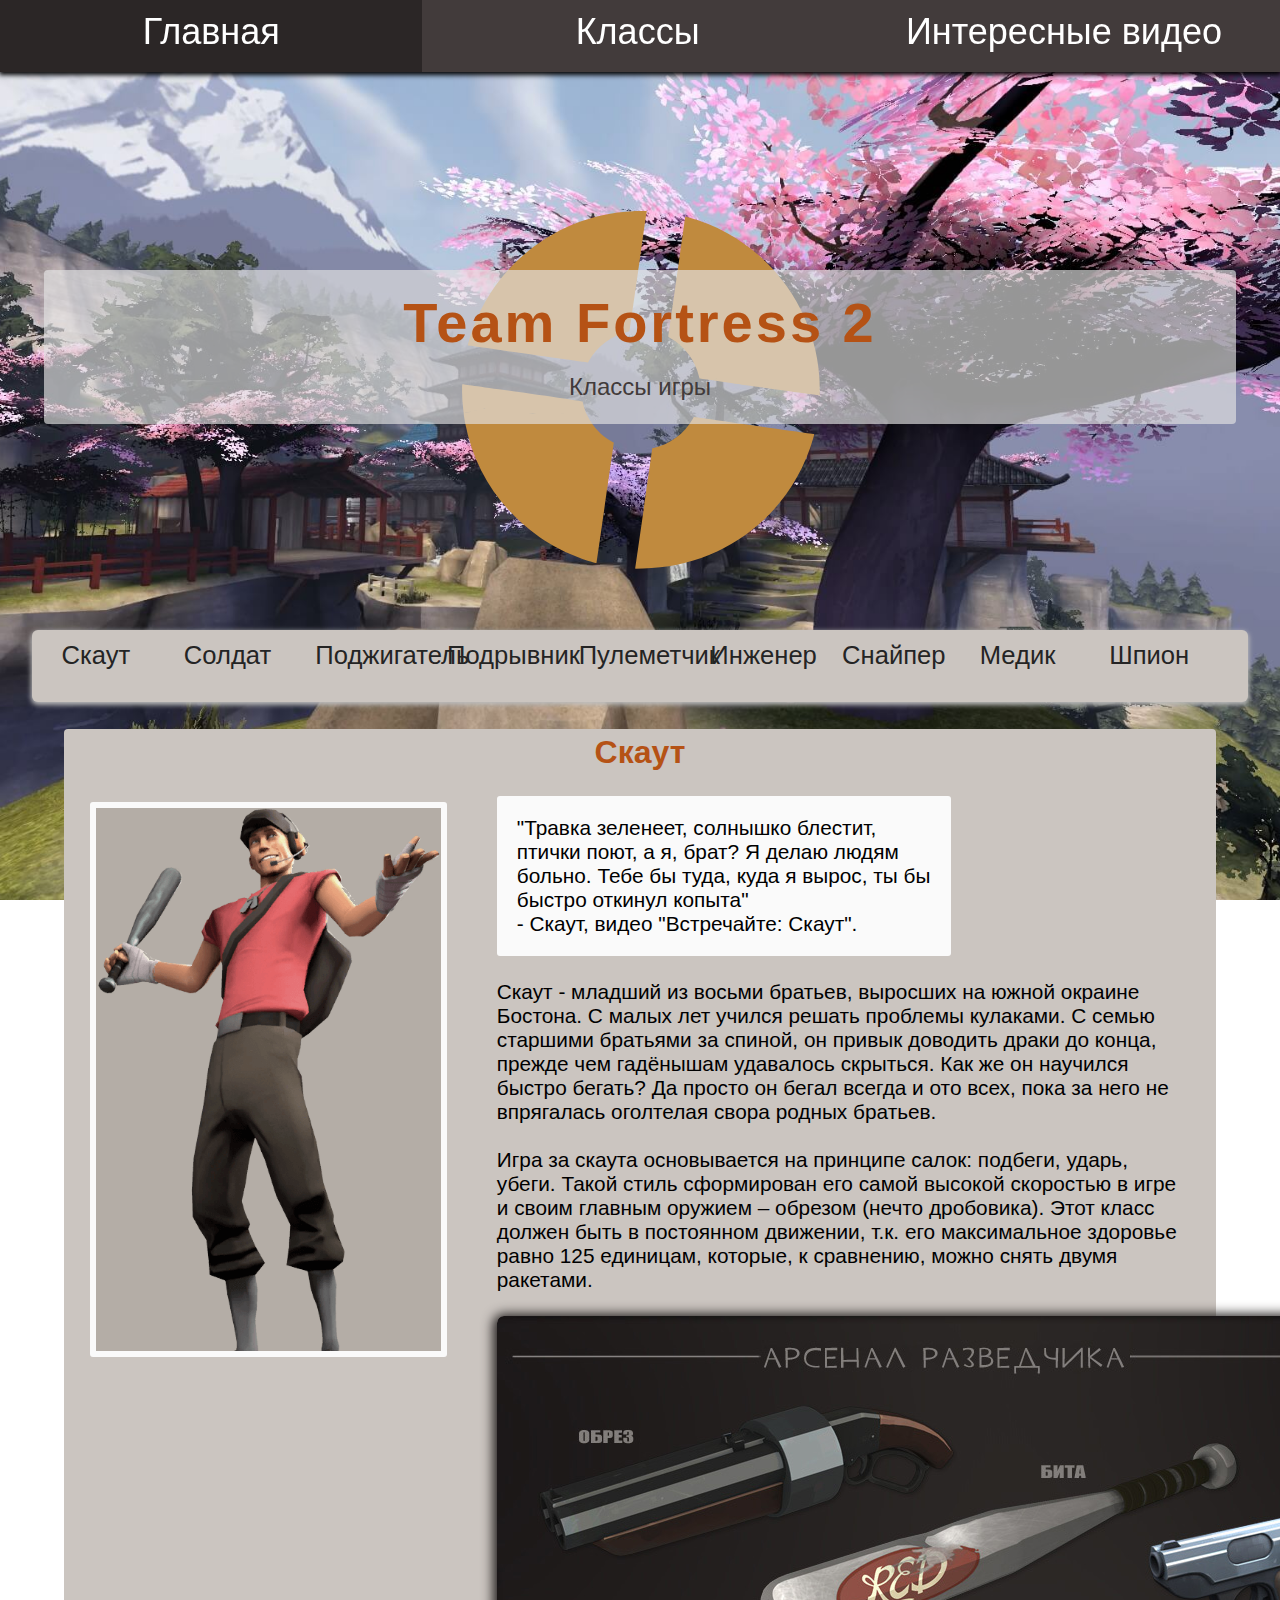
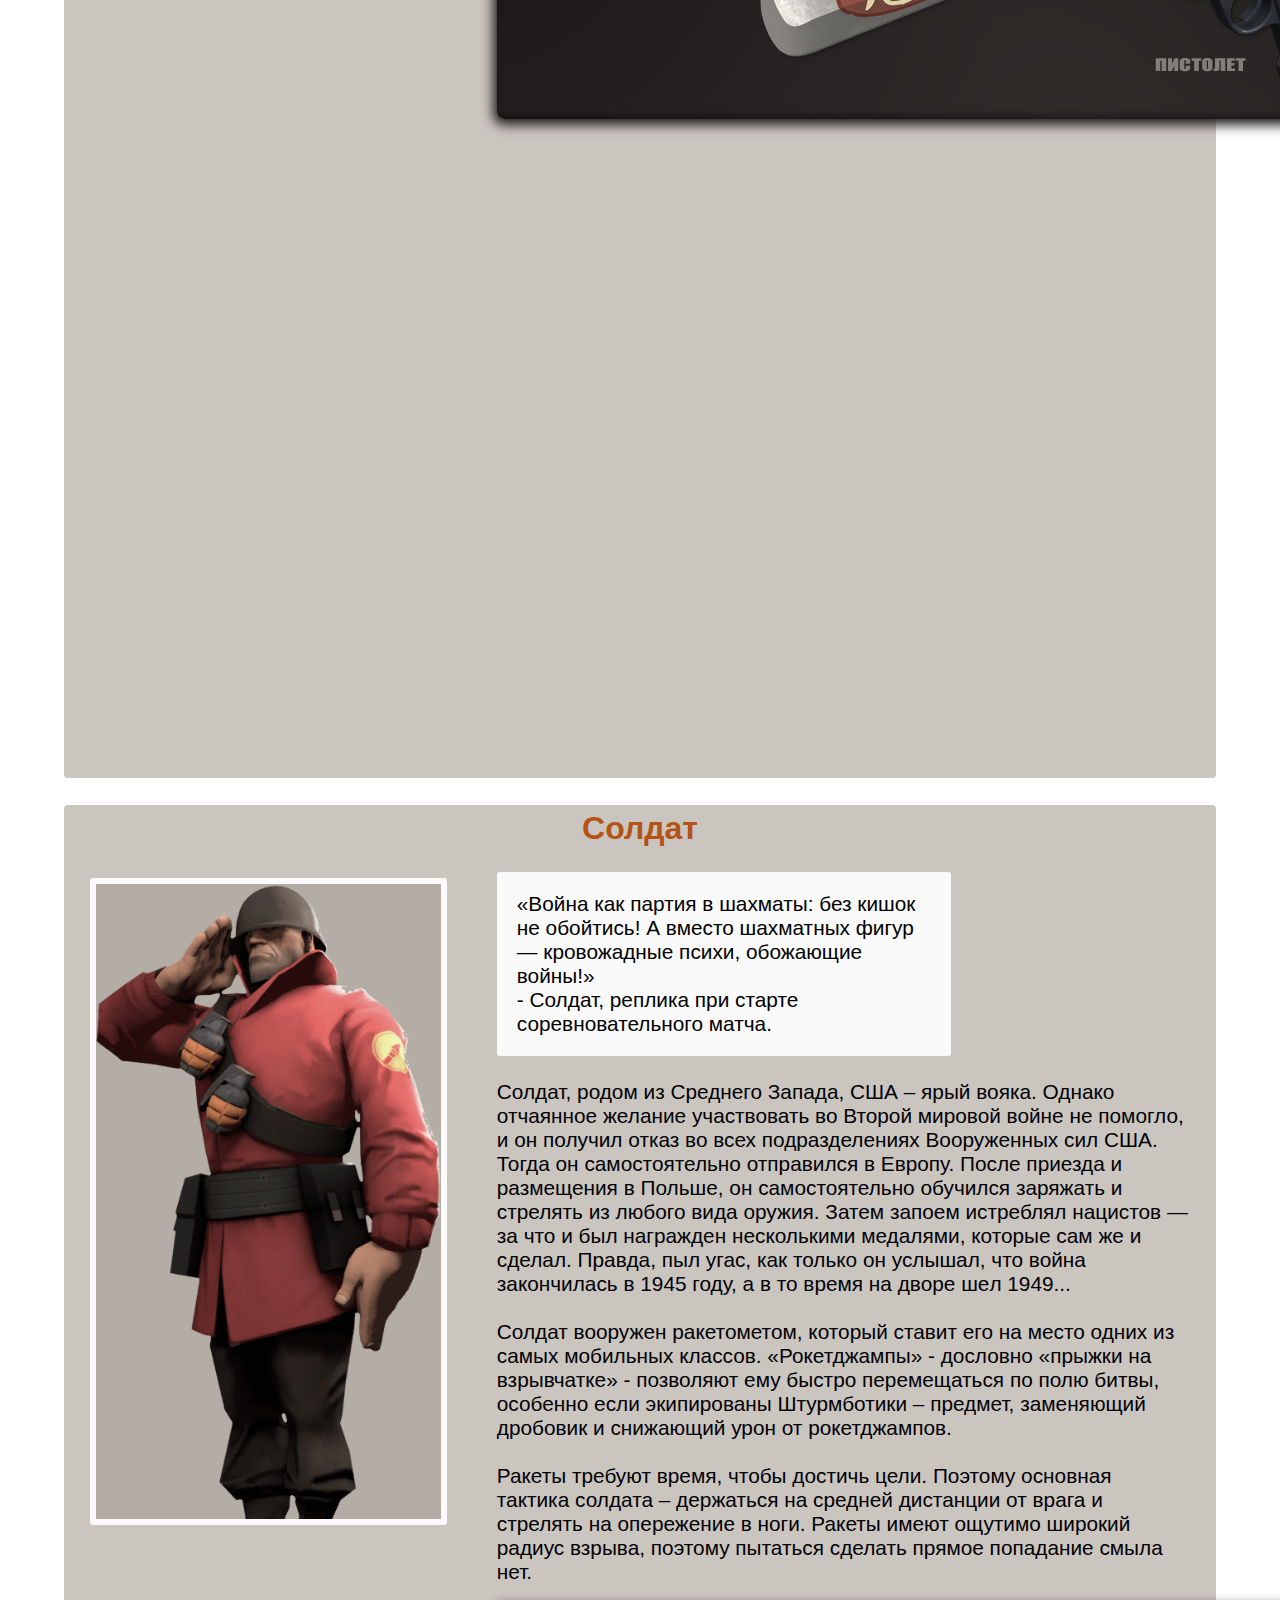
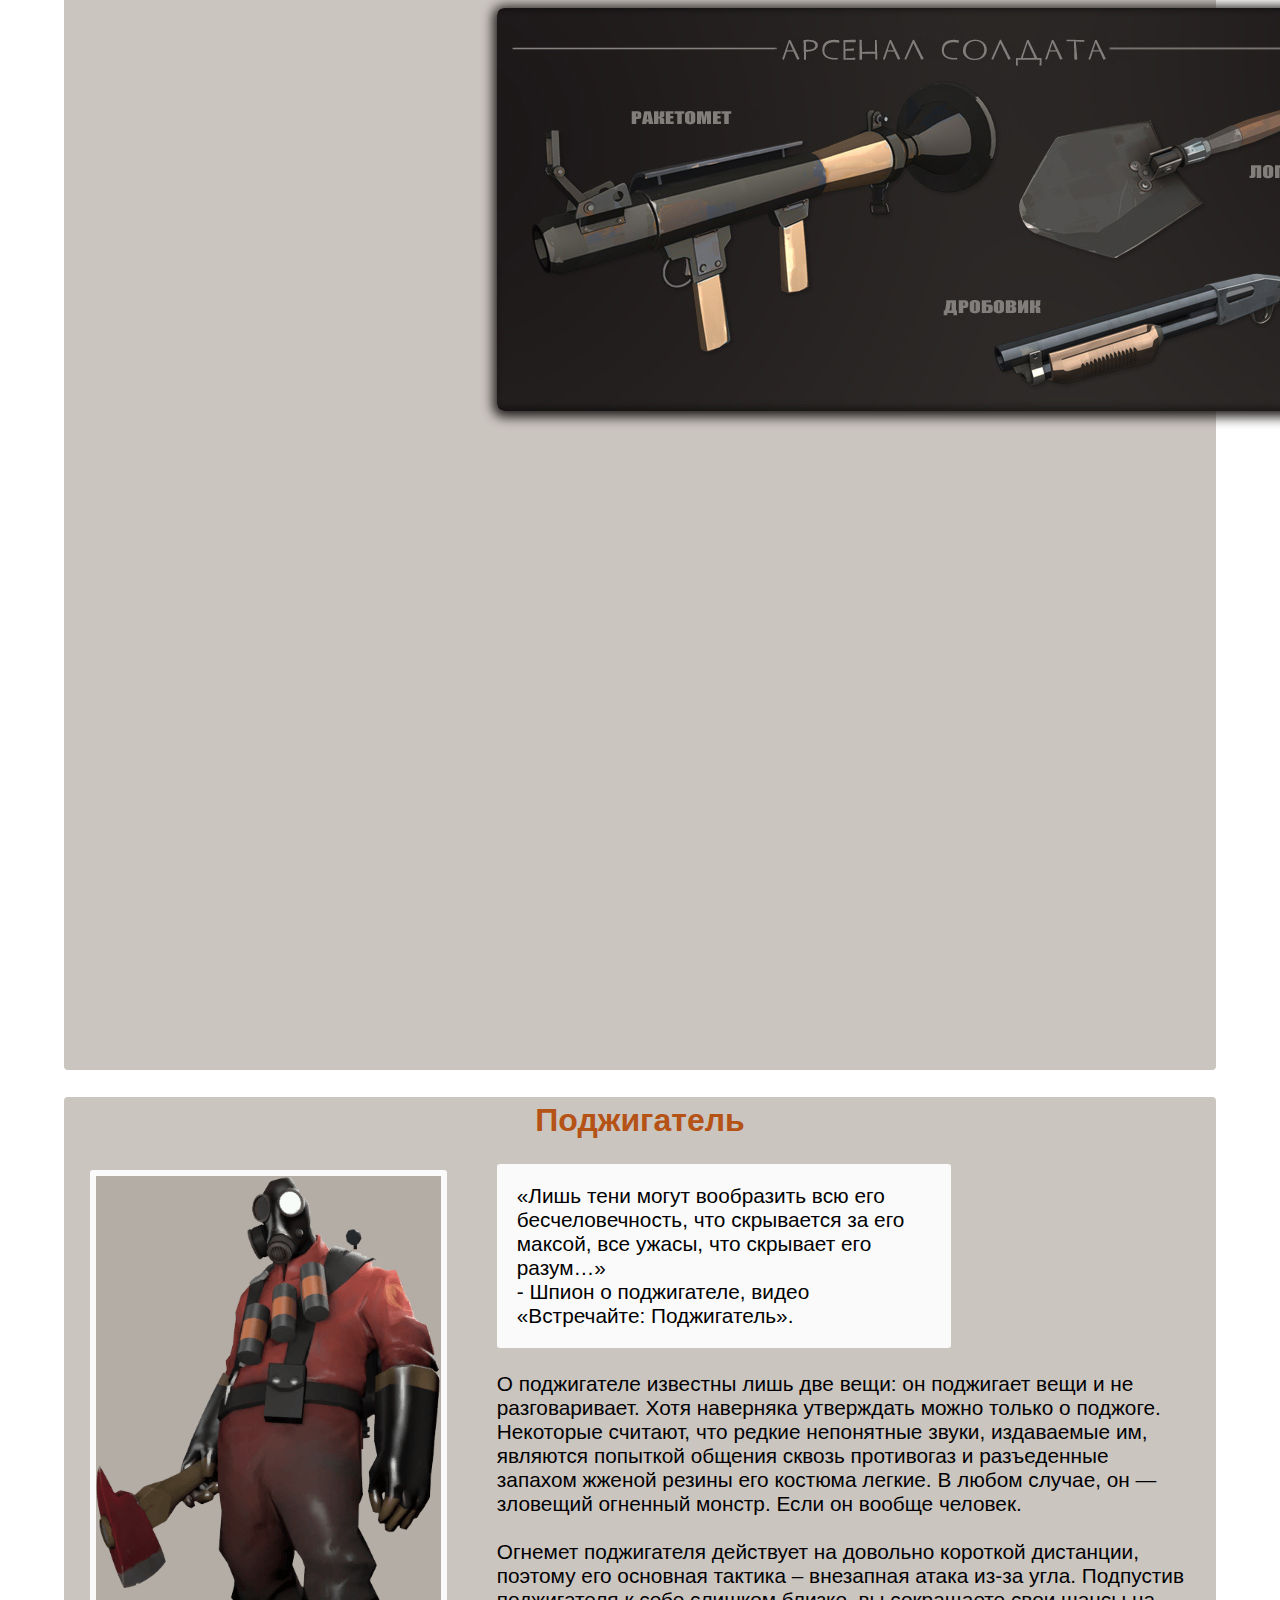
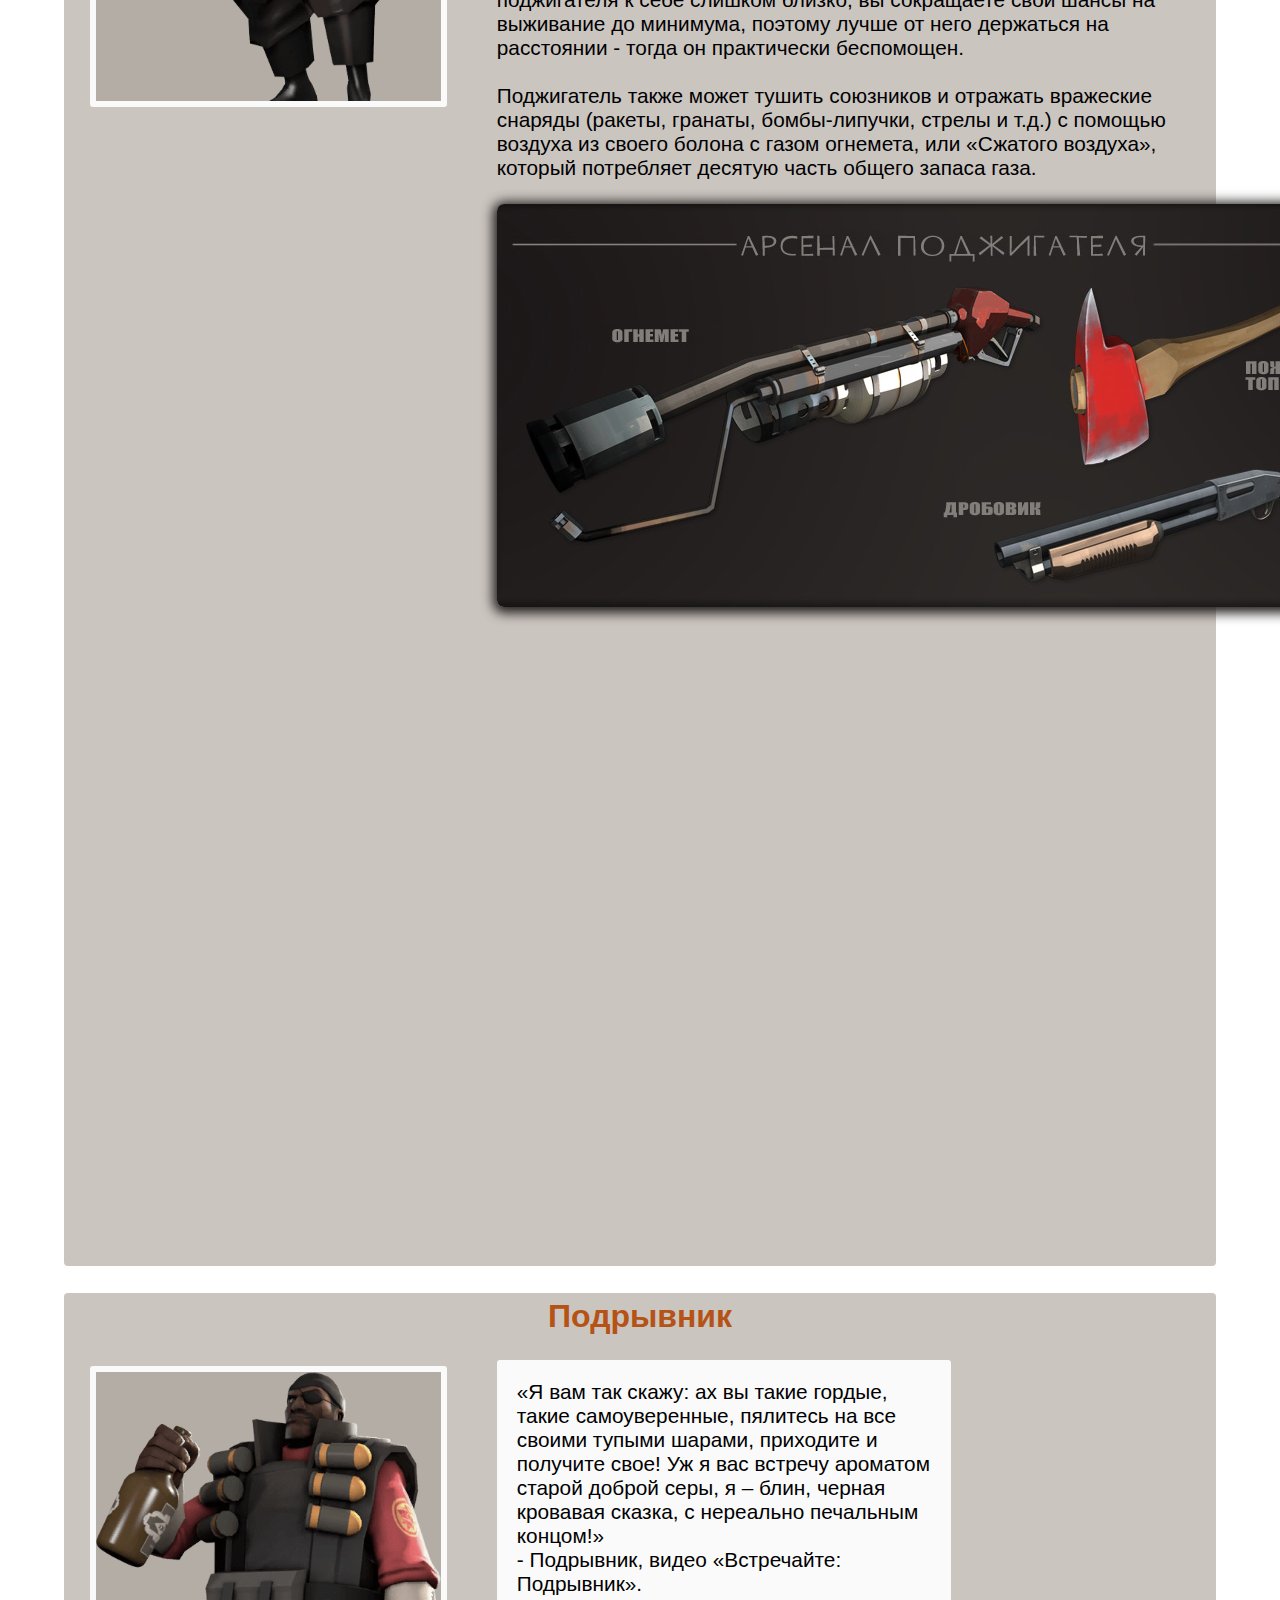
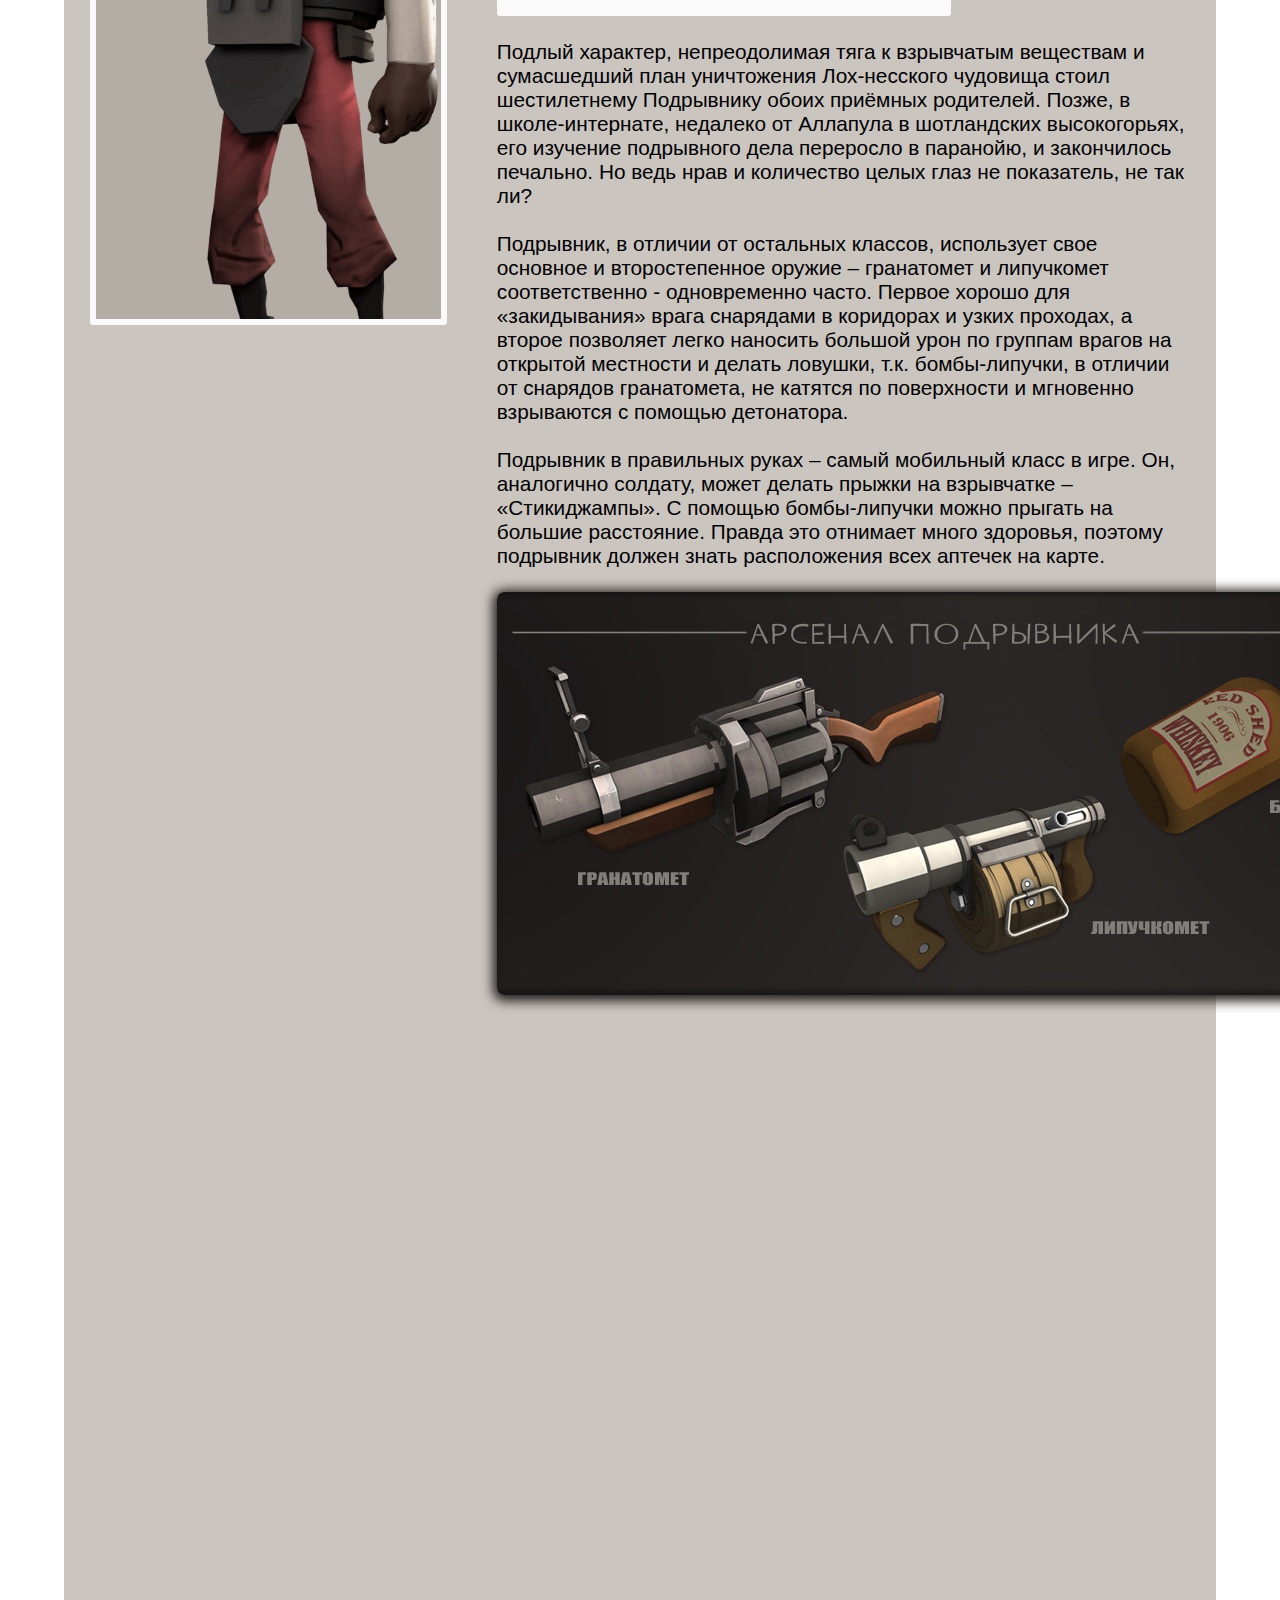
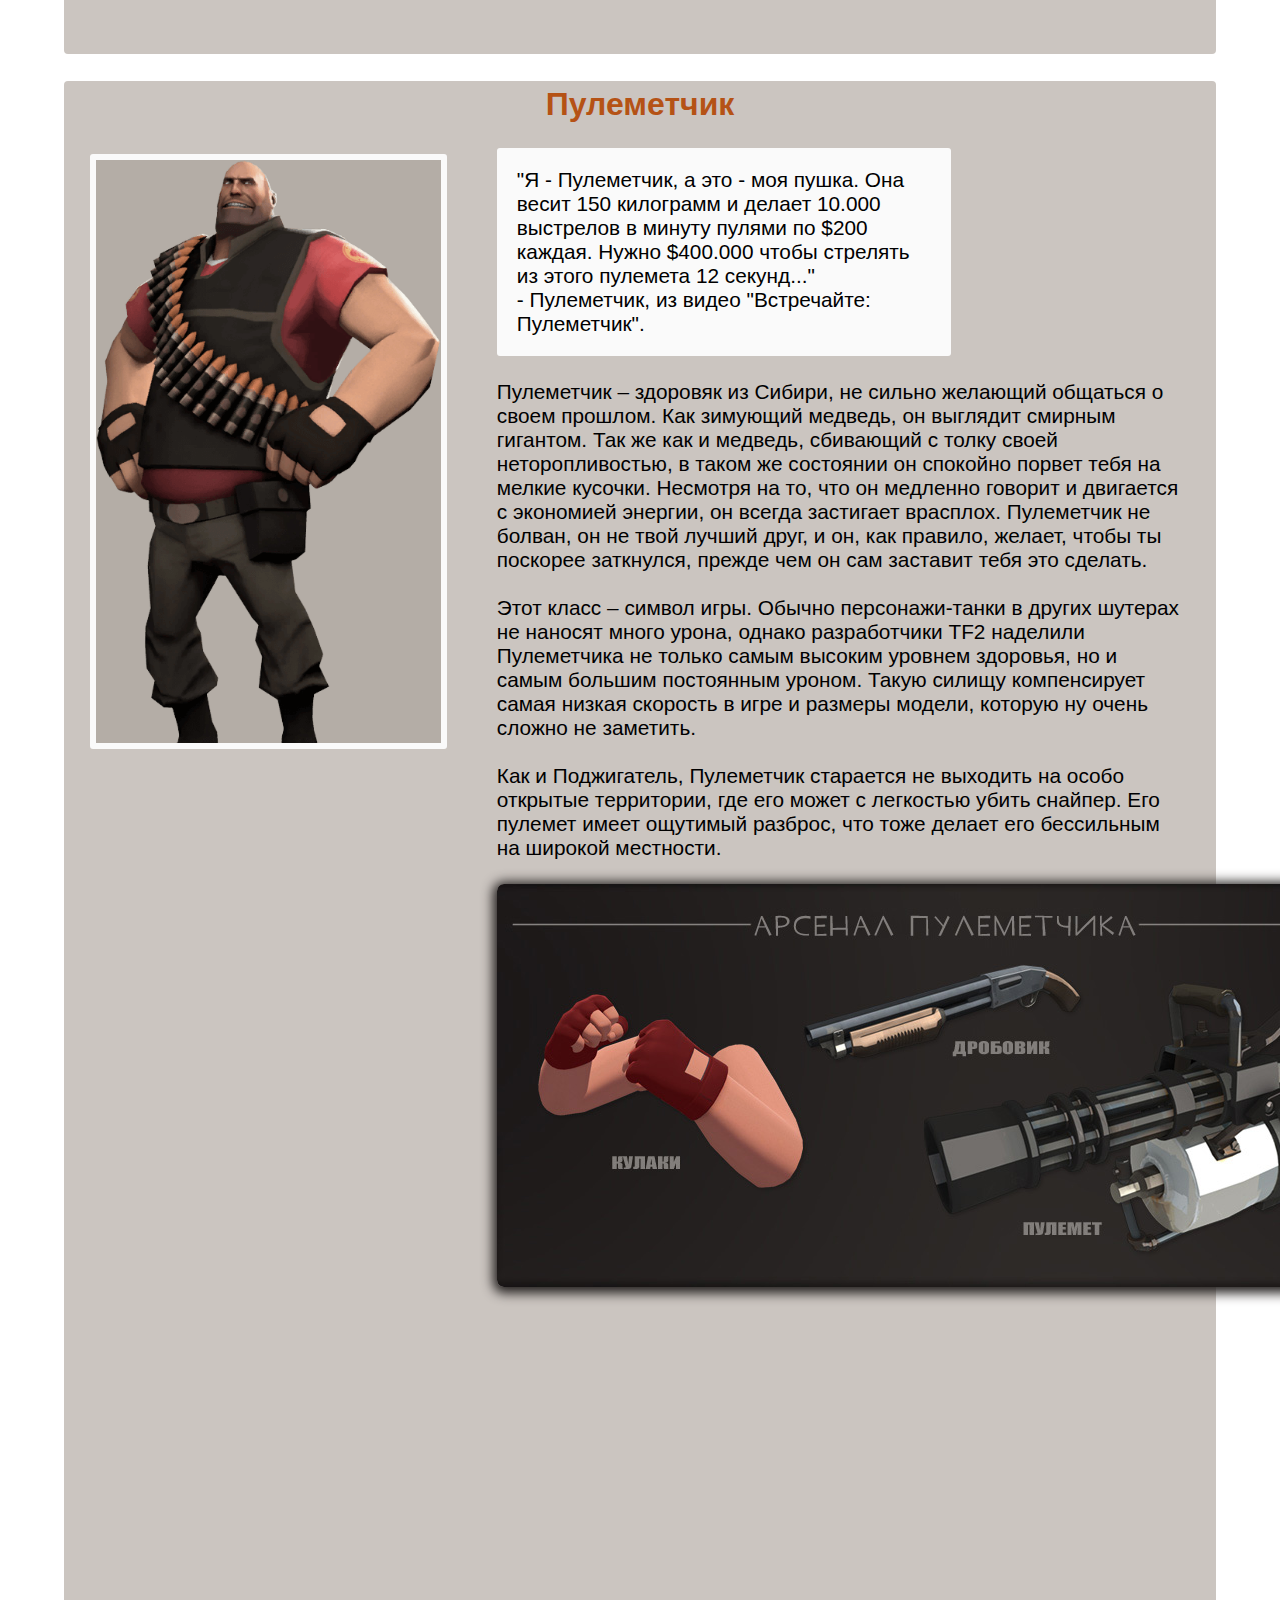
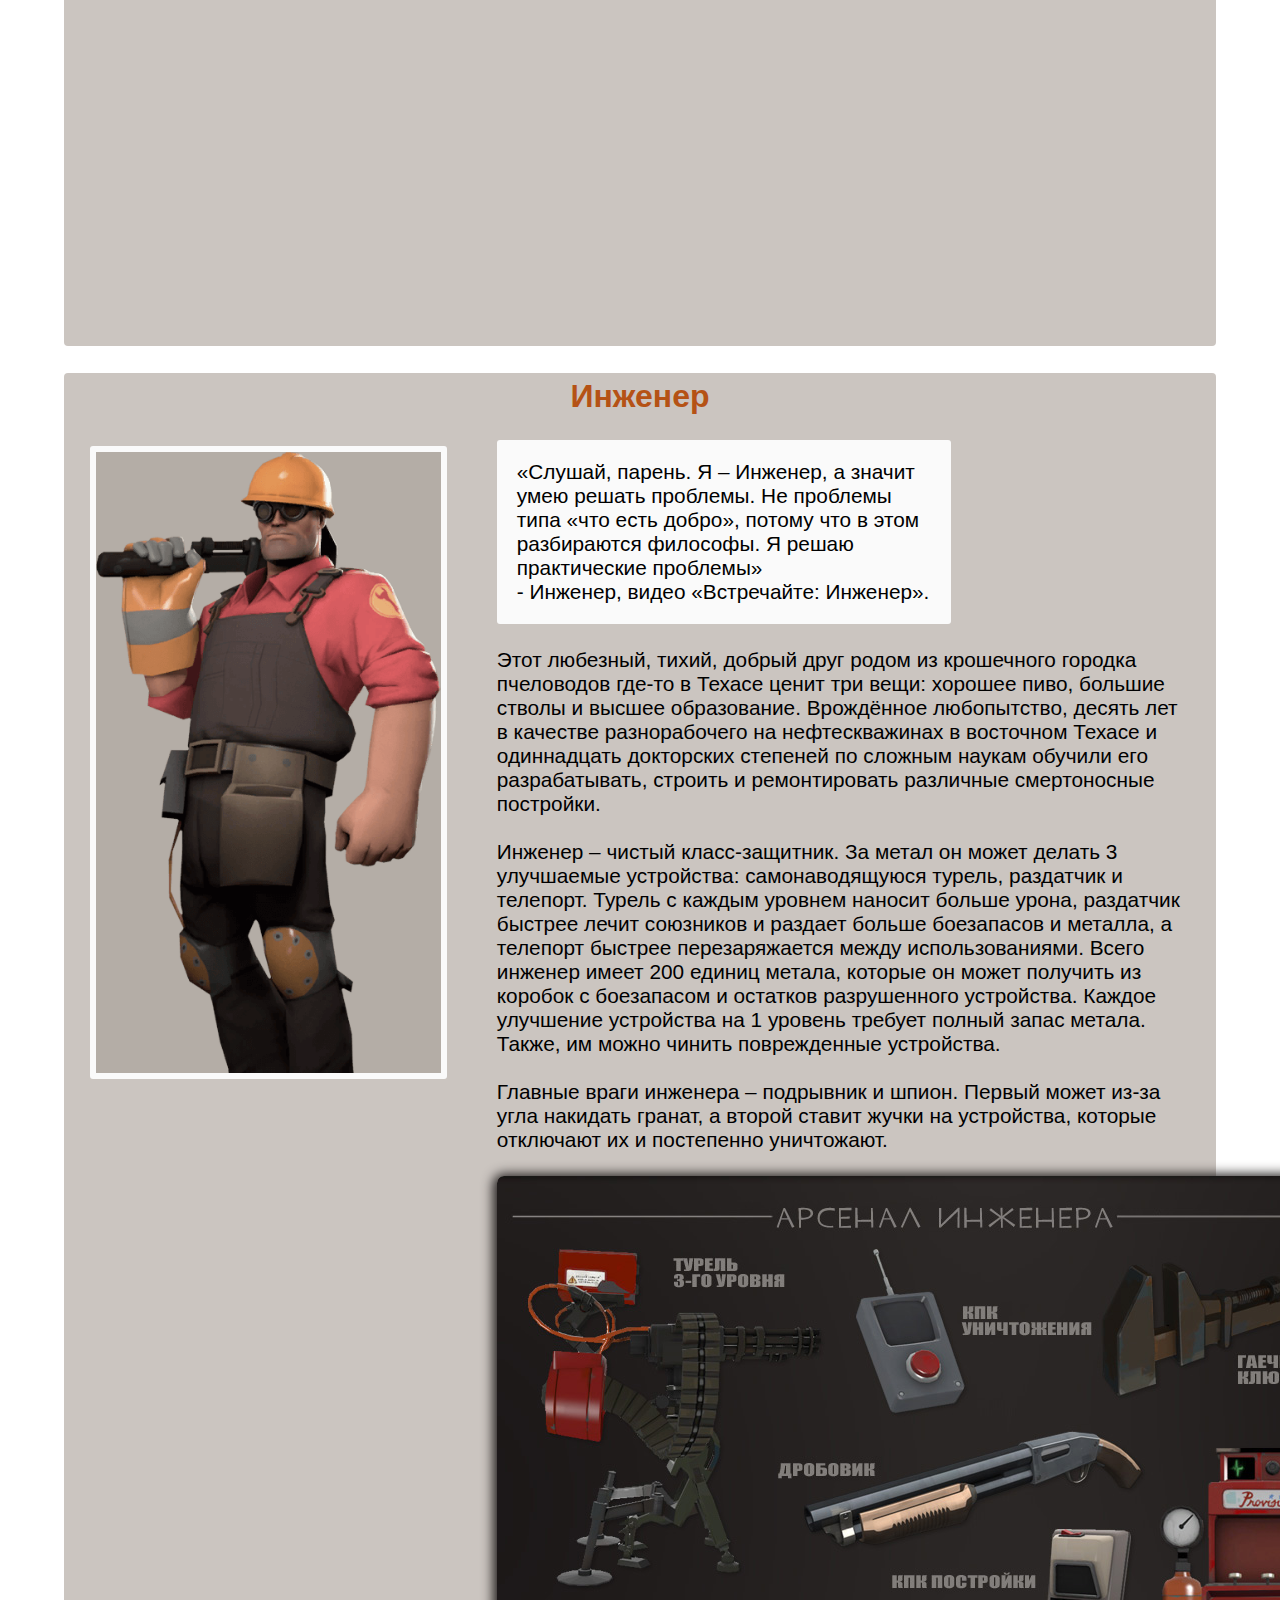
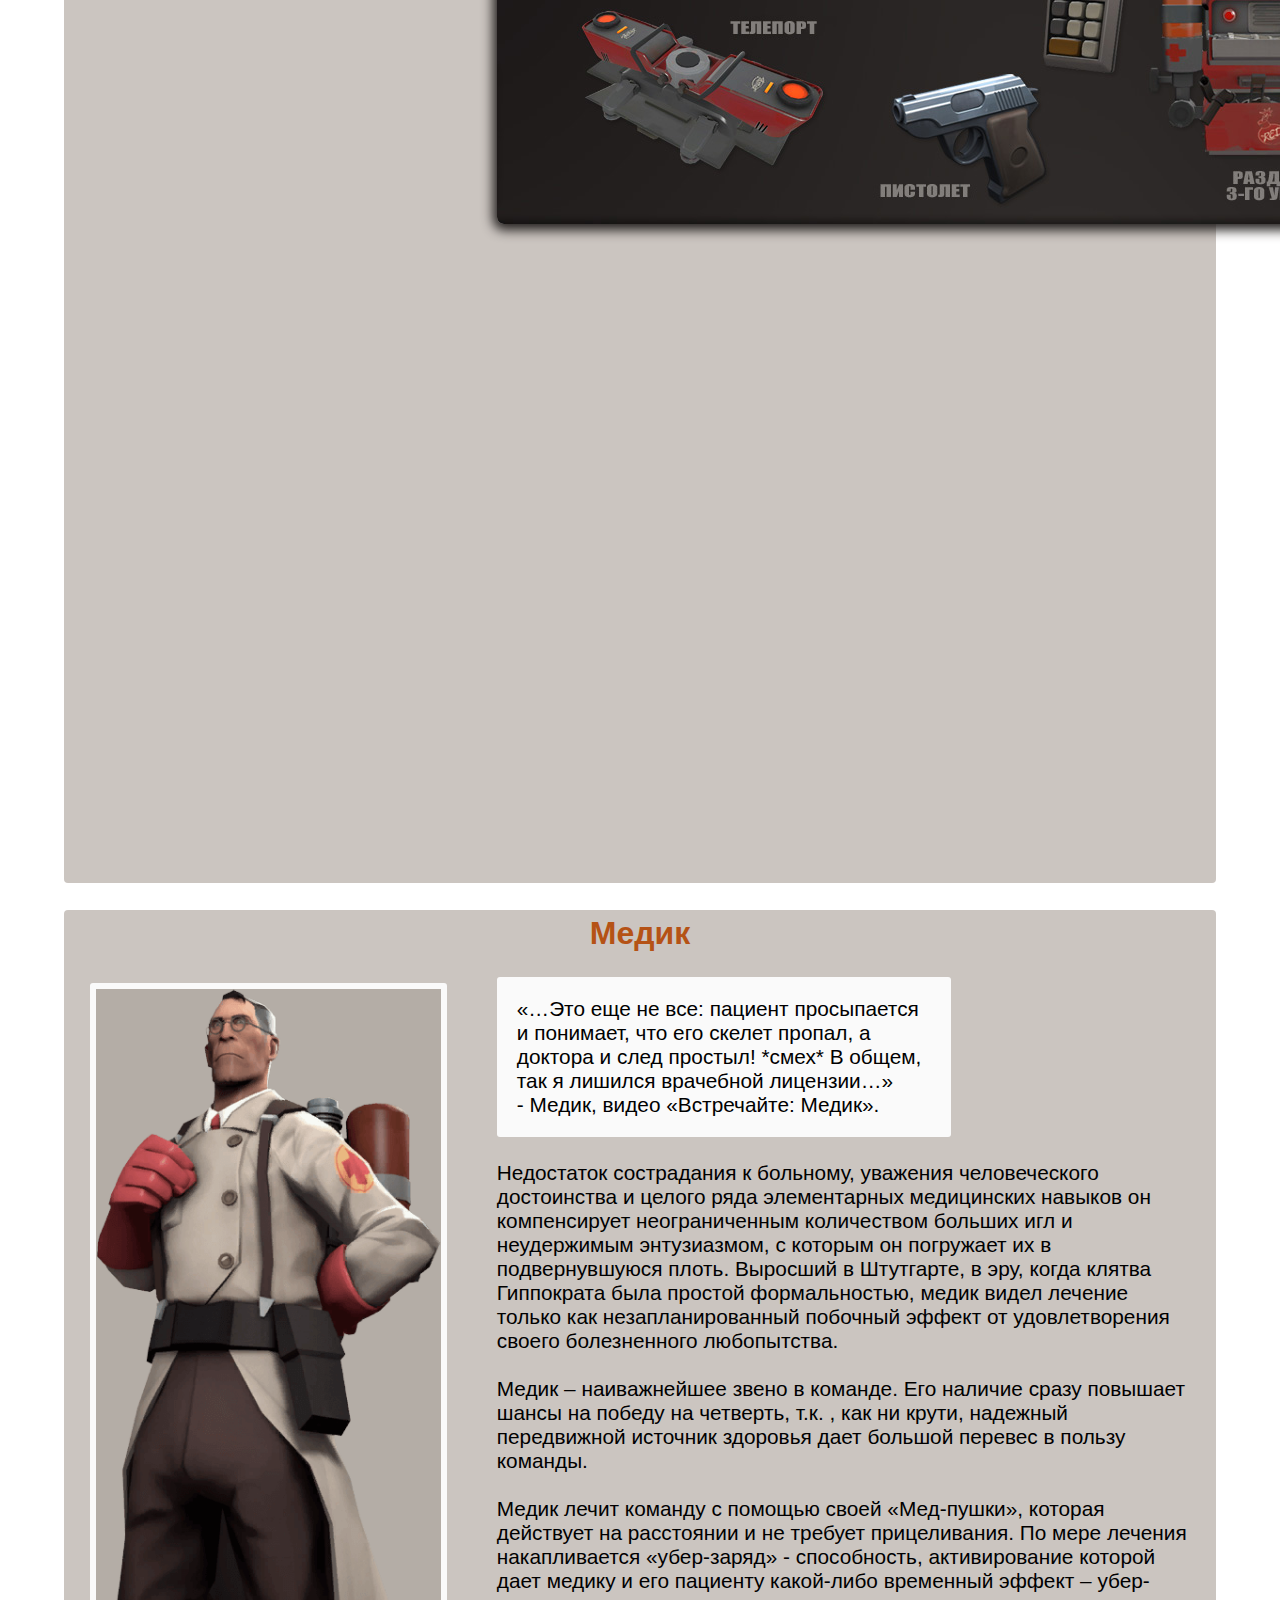
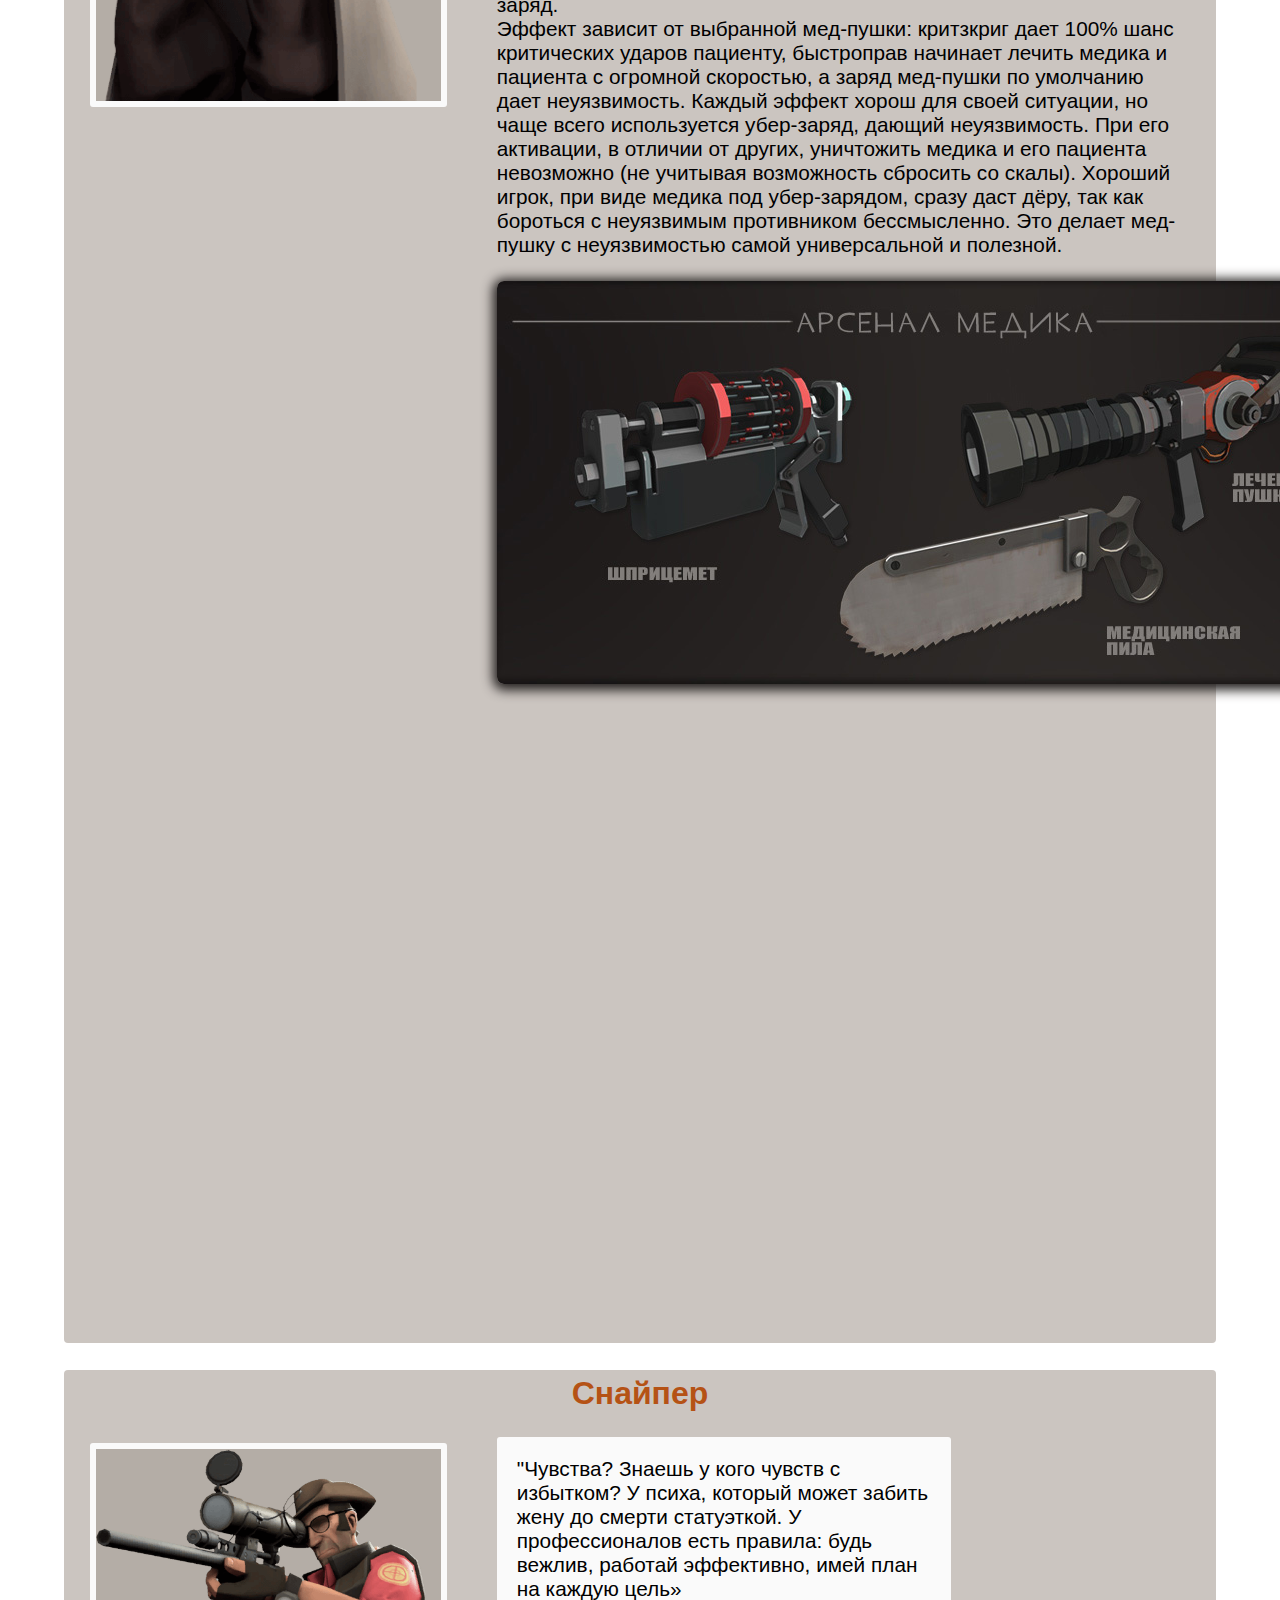
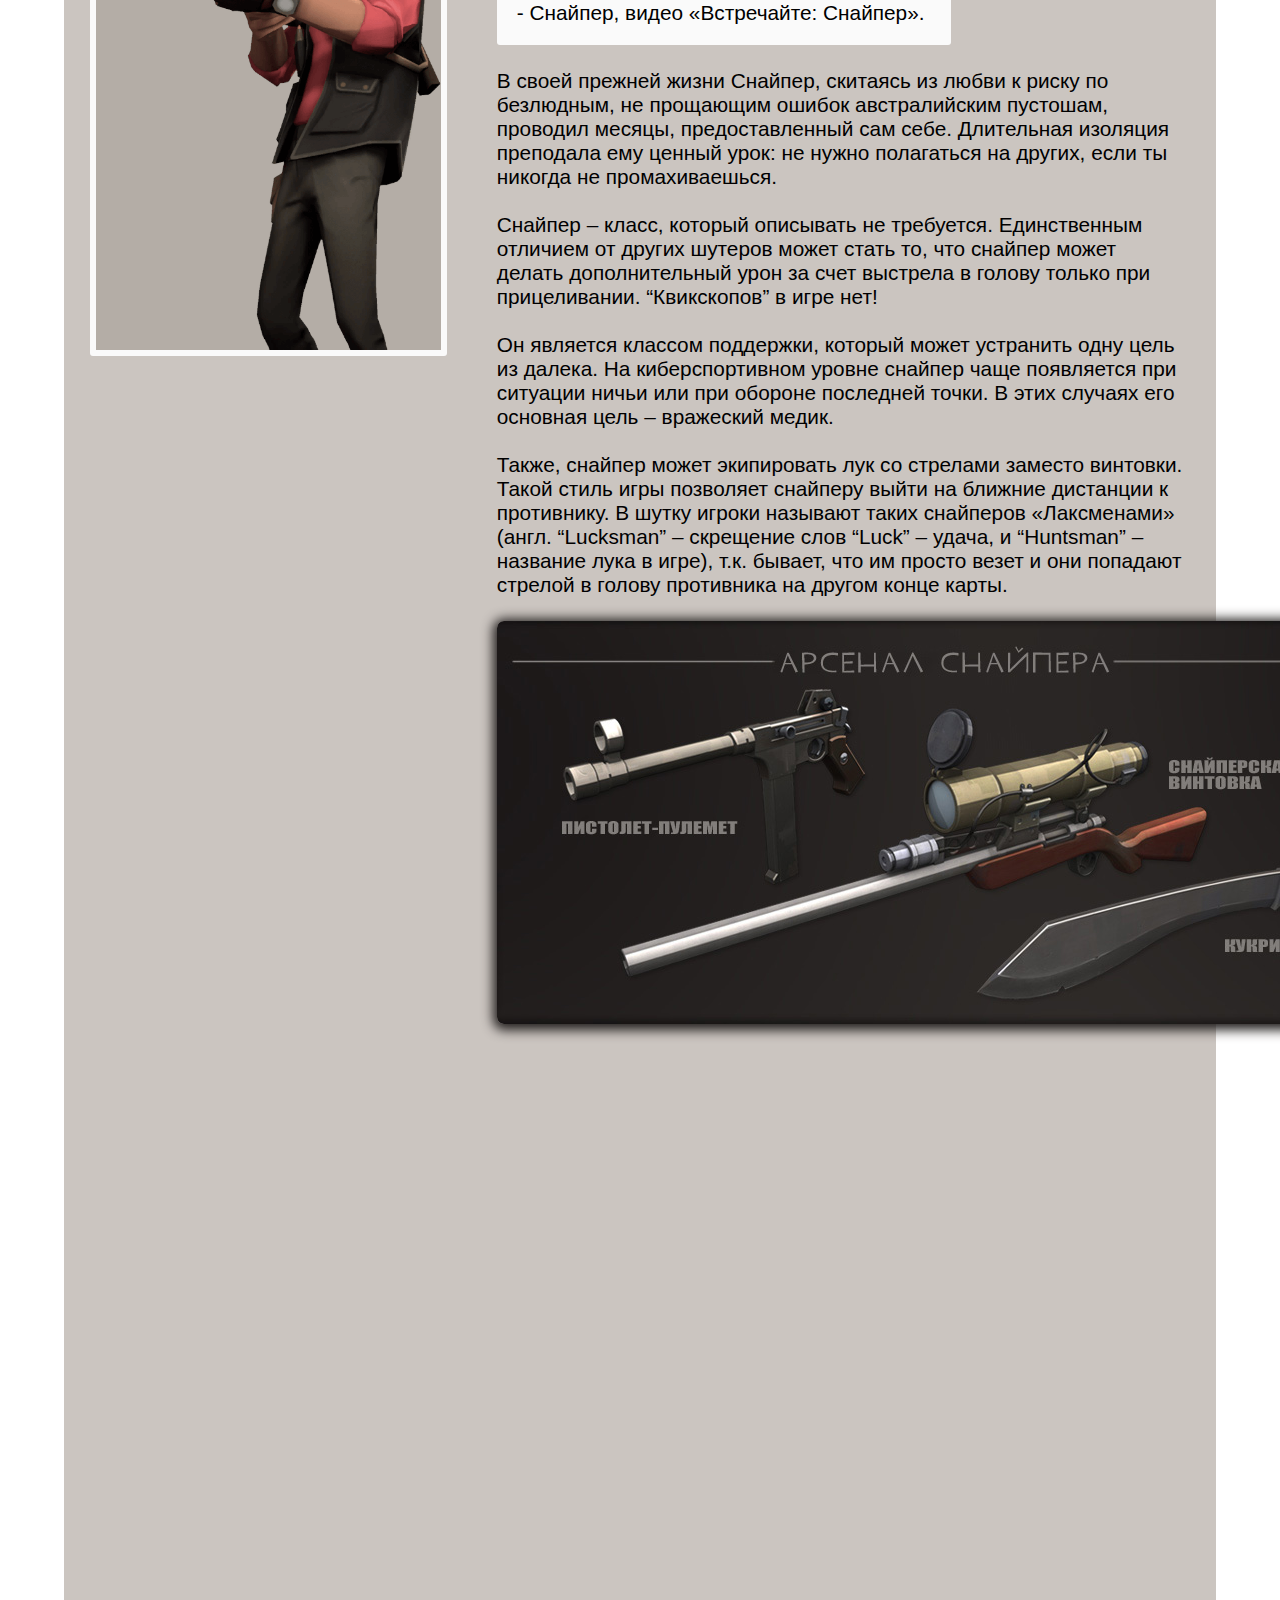
==== commit 6efb2c94: "Content update 1" ====
--- a/classes.html
+++ b/classes.html
@@ -1,313 +1,314 @@
-<!DOCTYPE html>
-<html lang="ru">
-<head>
-    <link rel="stylesheet" href="style.css" >
-    <meta charset="UTF-8" name="viewport" content="width=device-width">
-    <title>Классная работа</title>
-    <style>
-        header {
-            height: 70vh;
-        }
-
-        .tf2_logo {
-            top: 4vh;
-        }
-
-        .title {
-            top: 30vh;
-        }
-        body {
-        background: url("./maps/suijin.jpg") 50%/cover no-repeat fixed;
-        }
-        .sub_nav{
-            width: 10.5%;
-        }
-        .sub_nav_text {
-            font-size: 1.6rem;
-        }
-    </style>
-</head>
-
-<body>
-    <ol class="nav_container">
-        <li class="nav">
-            <a class="nav_text" href="./main.html">Главная</a>
-        </li>
-        <li class="nav">
-            <a class="nav_text" href="./classes.html">Классы</a>
-        </li>
-        <li class="nav">
-            <a class="nav_text" href="./videos.html">Интересные видео</a>
-        </li>
-    </ol>
-    <header>
-        <div class="title">
-            <h1>Team Fortress 2</h1>
-            <br>
-            <i class="sub_title">Классы игры</i>
-
-        </div>
-        <svg class="tf2_logo" version="1.1" width="400" height="400" viewBox="0 0 400 400" xmlns="http://www.w3.org/2000/svg" xmlns:xlink="http://www.w3.org/1999/xlink">
-            <g id="svgg">
-                <path id="path1" d="M73.887 73.850 L 73.300 74.500 73.950 73.913 C 74.308 73.590,74.600 73.297,74.600 73.263 C 74.600 73.108,74.435 73.244,73.887 73.850 M369.127 139.200 C 369.194 139.475,369.372 139.970,369.523 140.300 C 369.742 140.782,369.772 140.802,369.673 140.400 C 369.606 140.125,369.428 139.630,369.277 139.300 C 369.058 138.818,369.028 138.798,369.127 139.200 M370.015 141.714 C 369.994 142.016,370.629 143.838,370.722 143.745 C 370.764 143.703,370.626 143.180,370.414 142.584 C 370.202 141.988,370.023 141.596,370.015 141.714 M370.818 144.200 C 370.802 144.432,365.135 145.781,345.749 150.168 L 320.700 155.836 318.696 157.868 C 314.376 162.247,305.167 170.141,301.614 172.510 C 301.111 172.845,299.665 173.887,298.400 174.826 C 294.347 177.834,284.898 183.905,280.736 186.174 C 280.056 186.544,278.195 187.575,276.600 188.465 C 274.895 189.417,273.373 190.128,272.907 190.192 C 272.382 190.264,278.913 191.264,292.307 193.164 C 303.413 194.740,327.574 198.174,345.998 200.797 C 364.421 203.419,379.577 205.514,379.678 205.452 C 379.947 205.286,379.667 191.006,379.304 186.400 C 378.345 174.217,376.391 162.996,373.296 151.900 C 372.120 147.687,370.849 143.737,370.818 144.200 M242.996 157.850 C 244.149 159.033,245.117 160.000,245.146 160.000 C 245.291 160.000,245.047 159.744,243.050 157.796 L 240.900 155.700 242.996 157.850 M158.692 157.850 L 157.700 158.900 158.750 157.908 C 159.726 156.985,159.892 156.800,159.742 156.800 C 159.711 156.800,159.238 157.273,158.692 157.850 M259.264 188.098 C 259.288 188.331,259.469 188.512,259.702 188.536 C 259.991 188.566,260.007 188.549,259.762 188.476 C 259.577 188.421,259.379 188.223,259.324 188.038 C 259.251 187.793,259.234 187.809,259.264 188.098 M22.066 201.900 C 22.067 202.670,22.103 202.960,22.146 202.546 C 22.189 202.131,22.189 201.501,22.144 201.146 C 22.100 200.790,22.065 201.130,22.066 201.900 M22.260 207.600 C 22.260 208.205,22.297 208.453,22.343 208.150 C 22.389 207.847,22.389 207.353,22.343 207.050 C 22.297 206.748,22.260 206.995,22.260 207.600 M22.454 211.400 C 22.454 211.895,22.493 212.097,22.541 211.850 C 22.589 211.603,22.589 211.197,22.541 210.950 C 22.493 210.703,22.454 210.905,22.454 211.400 M22.650 213.900 C 22.653 214.340,22.694 214.496,22.741 214.248 C 22.789 213.999,22.787 213.639,22.737 213.448 C 22.687 213.256,22.648 213.460,22.650 213.900 M22.854 216.000 C 22.854 216.495,22.893 216.697,22.941 216.450 C 22.989 216.203,22.989 215.798,22.941 215.550 C 22.893 215.303,22.854 215.505,22.854 216.000 M23.050 218.100 C 23.053 218.540,23.094 218.696,23.141 218.448 C 23.189 218.199,23.187 217.839,23.137 217.648 C 23.087 217.456,23.048 217.660,23.050 218.100 M34.371 220.927 C 23.552 223.397,23.807 223.351,23.784 222.850 C 23.775 222.649,23.726 222.604,23.669 222.745 C 23.518 223.118,24.517 229.545,25.522 234.666 C 34.441 280.118,61.085 320.544,99.716 347.236 C 112.441 356.028,127.061 363.445,141.895 368.635 C 147.140 370.469,156.294 373.172,156.515 372.952 C 156.569 372.898,160.117 348.295,164.399 318.277 C 168.682 288.260,172.551 261.234,172.997 258.220 C 173.442 255.206,173.783 252.726,173.754 252.708 C 173.724 252.689,172.845 252.196,171.800 251.611 C 161.451 245.820,153.122 237.027,147.720 226.191 L 146.071 222.882 145.485 223.021 C 144.816 223.180,138.221 223.500,128.900 223.828 C 117.851 224.216,96.385 223.808,85.500 223.003 C 84.070 222.897,82.045 222.763,81.000 222.705 C 76.016 222.425,64.077 221.278,57.800 220.474 C 55.655 220.200,53.090 219.889,52.100 219.783 C 51.110 219.678,48.937 219.385,47.271 219.132 L 44.242 218.673 34.371 220.927 M23.246 220.000 C 23.246 220.385,23.288 220.543,23.338 220.350 C 23.388 220.157,23.388 219.843,23.338 219.650 C 23.288 219.457,23.246 219.615,23.246 220.000 M23.446 221.600 C 23.446 221.985,23.488 222.143,23.538 221.950 C 23.588 221.757,23.588 221.443,23.538 221.250 C 23.488 221.058,23.446 221.215,23.446 221.600 M252.692 229.031 C 244.389 243.696,229.995 254.373,213.779 257.897 L 212.257 258.227 211.909 260.764 C 210.743 269.257,208.247 286.972,202.212 329.600 C 198.466 356.055,195.366 377.915,195.323 378.178 L 195.245 378.655 203.072 378.539 C 282.988 377.350,351.217 324.991,373.288 247.916 C 374.344 244.229,374.343 244.240,373.750 244.106 C 373.503 244.051,363.805 242.657,352.200 241.010 C 281.850 231.023,254.839 227.179,254.377 227.085 C 253.891 226.988,253.770 227.127,252.692 229.031 M193.400 21.139 C 116.785 24.166,49.912 76.845,29.026 150.623 C 27.648 155.491,27.631 155.600,28.252 155.600 C 28.718 155.600,45.349 157.938,75.900 162.299 C 83.160 163.335,102.150 166.033,118.100 168.293 C 134.050 170.554,147.295 172.448,147.534 172.502 C 147.905 172.585,148.100 172.357,148.884 170.918 C 156.657 156.660,171.508 145.414,187.173 141.927 C 188.423 141.649,189.465 141.394,189.490 141.361 C 189.514 141.327,193.156 115.920,197.583 84.900 C 204.465 36.671,205.946 26.372,206.675 21.650 L 206.775 21.000 200.837 21.040 C 197.572 21.062,194.225 21.106,193.400 21.139 M245.128 27.250 C 245.063 27.608,244.646 30.645,244.200 34.000 C 243.385 40.126,228.477 145.463,228.291 146.400 C 228.201 146.855,228.368 146.998,230.146 147.987 C 244.487 155.962,255.301 170.376,258.999 186.445 C 259.437 188.348,259.461 188.393,260.074 188.495 C 262.289 188.863,272.276 190.200,272.814 190.200 C 273.263 190.200,274.421 189.672,276.485 188.525 C 278.143 187.603,280.056 186.546,280.736 186.175 C 284.924 183.888,294.352 177.831,298.400 174.826 C 299.665 173.887,301.111 172.845,301.614 172.510 C 305.166 170.141,314.374 162.249,318.696 157.868 L 320.700 155.836 345.700 150.182 C 359.450 147.072,370.737 144.499,370.783 144.464 C 371.044 144.265,367.295 134.080,364.907 128.500 C 343.977 79.597,300.270 41.530,248.958 27.513 C 244.977 26.426,245.272 26.446,245.128 27.250 M22.112 196.050 C 21.986 197.773,22.248 207.414,22.513 210.800 C 22.959 216.494,23.677 222.944,23.890 223.157 C 23.953 223.219,28.558 222.236,34.125 220.972 L 44.246 218.673 47.273 219.132 C 48.938 219.385,51.110 219.678,52.100 219.783 C 53.090 219.889,55.655 220.200,57.800 220.474 C 64.077 221.278,76.016 222.425,81.000 222.705 C 82.045 222.763,84.070 222.897,85.500 223.003 C 96.715 223.832,117.130 224.211,129.100 223.811 C 137.489 223.532,145.749 223.118,145.896 222.970 C 145.951 222.916,145.587 221.715,145.089 220.302 C 144.160 217.667,142.804 212.815,142.798 212.100 C 142.796 211.880,142.722 211.586,142.633 211.447 C 142.527 211.279,134.198 210.014,117.986 207.704 C 54.139 198.604,23.050 194.200,22.666 194.200 C 22.281 194.200,22.237 194.349,22.112 196.050 "
-                    stroke="none" fill="#c08a3e"></path>
-            </g>
-        </svg>
-        
-    </header>
-
-    <main>
-            <ol class="sub_nav_container">
-                    <li class="sub_nav">
-                        <a class="nav_text sub_nav_text" href=#scout>Скаут</a>
-                    </li>
-                    <li class="sub_nav">
-                        <a class="nav_text sub_nav_text" href=#soly>Солдат</a>
-                    </li>
-                    <li class="sub_nav">
-                        <a class="nav_text sub_nav_text" href=#pyro>Поджигатель</a>
-                    </li>
-                    <li class="sub_nav">
-                        <a class="nav_text sub_nav_text" href=#demo>Подрывник</a>
-                    </li>
-                    <li class="sub_nav">
-                        <a class="nav_text sub_nav_text" href=#heavy>Пулеметчик</a>
-                    </li>
-                    <li class="sub_nav">
-                        <a class="nav_text sub_nav_text" href=#engi>Инженер</a>
-                    </li>
-                    <li class="sub_nav">
-                        <a class="nav_text sub_nav_text" href=#sniper>Снайпер</a>
-                    </li>
-                    <li class="sub_nav">
-                        <a class="nav_text sub_nav_text" href=#medic>Медик</a>
-                    </li>
-                    <li class="sub_nav">
-                        <a class="nav_text sub_nav_text" href=#spy>Шпион</a>
-                    </li>
-                </ol>
-        <div class="article" id="scout">
-            <h2>Скаут</h2>
-            <img class="merc" src="./classes/scout.png">
-            <p class="inline">
-                <i class="inline quote">"Травка зеленеет, солнышко блестит, птички поют, а я, брат? Я делаю людям больно. Тебе бы туда, куда я вырос,
-                    ты бы быстро откинул копыта"
-                    <br>- Скаут, видео "Встречайте: Скаут".</i>
-                <br>
-                <br> Скаут - младший из восьми братьев, выросших на южной окраине Бостона. С малых лет учился решать проблемы
-                кулаками. С семью старшими братьями за спиной, он привык доводить драки до конца, прежде чем гадёнышам удавалось
-                скрыться. Как же он научился быстро бегать? Да просто он бегал всегда и ото всех, пока за него не впрягалась
-                оголтелая свора родных братьев.
-                <br>
-                <br> Игра за скаута основывается на принципе салок: подбеги, ударь, убеги. Такой стиль сформирован его самой
-                высокой скоростью в игре и своим главным оружием – обрезом (нечто дробовика). Этот класс должен быть в постоянном
-                движении, т.к. его максимальное здоровье равно 125 единицам, которые, к сравнению, можно снять двумя ракетами.
-                <BR><br><img src="./images/arsenal_scout.jpg" class="arsenal">
-            </p>
-            <div class="img_container"><iframe class="video" src="https://www.youtube.com/embed/geNMz0J9TEQ?showinfo=0" frameborder="0" allow="autoplay; encrypted-media" allowfullscreen></iframe><br></div>
-
-        </div>
-        <div class="article"  id="soly">
-            <h2>Солдат</h2>
-            <img class="merc" src="./classes/soly.png">
-            <p class="inline">
-                <i class="inline quote">
-                    «Война как партия в шахматы: без кишок не обойтись! А вместо шахматных фигур — кровожадные психи, обожающие войны!»
-                    <br>- Солдат, реплика при старте соревновательного матча.
-                </i>
-                <br>
-                <br> Солдат, родом из Среднего Запада, США – ярый вояка. Однако отчаянное желание участвовать во Второй мировой
-                войне не помогло, и он получил отказ во всех подразделениях Вооружeнных сил США. Тогда он самостоятельно
-                отправился в Европу. После приезда и размещения в Польше, он самостоятельно обучился заряжать и стрелять
-                из любого вида оружия. Затем запоем истреблял нацистов — за что и был награждeн несколькими медалями, которые
-                сам же и сделал. Правда, пыл угас, как только он услышал, что война закончилась в 1945 году, а в то время
-                на дворе шeл 1949...
-                <br>
-                <br> Солдат вооружен ракетометом, который ставит его на место одних из самых мобильных классов. «Рокетджампы»
-                - дословно «прыжки на взрывчатке» - позволяют ему быстро перемещаться по полю битвы, особенно если экипированы
-                Штурмботики – предмет, заменяющий дробовик и снижающий урон от рокетджампов.
-                <br>
-                <br> Ракеты требуют время, чтобы достичь цели. Поэтому основная тактика солдата – держаться на средней дистанции
-                от врага и стрелять на опережение в ноги. Ракеты имеют ощутимо широкий радиус взрыва, поэтому пытаться сделать
-                прямое попадание смыла нет.
-                <BR><br><img src="./images/arsenal_soldier.jpg" class="arsenal">
-            </p>
-            <div class="img_container"><iframe class="video" src="https://www.youtube.com/embed/h42d0WHRSck?showinfo=0" frameborder="0" allow="autoplay; encrypted-media" allowfullscreen></iframe><br></div>
-        </div>
-        <div class="article"  id="pyro">
-            <h2>Поджигатель</h2>
-            <img class="merc" src="./classes/pyro.png">
-            <p class="inline">
-                <i class="inline quote">
-                    «Лишь тени могут вообразить всю его бесчеловечность, что скрывается за его максой, все ужасы, что скрывает его разум…»
-                    <br> - Шпион о поджигателе, видео «Встречайте: Поджигатель».
-                </i>
-                <br>
-                <br> О поджигателе известны лишь две вещи: он поджигает вещи и не разговаривает. Хотя наверняка утверждать можно
-                только о поджоге. Некоторые считают, что редкие непонятные звуки, издаваемые им, являются попыткой общения
-                сквозь противогаз и разъеденные запахом жженой резины его костюма легкие. В любом случае, он — зловещий огненный
-                монстр. Если он вообще человек.
-                <br>
-                <br> Огнемет поджигателя действует на довольно короткой дистанции, поэтому его основная тактика – внезапная атака
-                из-за угла. Подпустив поджигателя к себе слишком близко, вы сокращаете свои шансы на выживание до минимума,
-                поэтому лучше от него держаться на расстоянии - тогда он практически беспомощен.
-                <br>
-                <br> Поджигатель также может тушить союзников и отражать вражеские снаряды (ракеты, гранаты, бомбы-липучки, стрелы
-                и т.д.) с помощью воздуха из своего болона с газом огнемета, или «Сжатого воздуха», который потребляет десятую
-                часть общего запаса газа.
-                <BR><br><img src="./images/arsenal_pyro.jpg" class="arsenal">
-            </p>
-        <div class="img_container"><iframe class="video" src="https://www.youtube.com/embed/WUhOnX8qt3I?showinfo=0" frameborder="0" allow="autoplay; encrypted-media" allowfullscreen></iframe><br></div>
-        </div>
-        <div class="article"  id="demo">
-            <h2>Подрывник</h2>
-            <img class="merc" src="./classes/demo.png">
-            <p class="inline">
-                <i class="inline quote">
-                    «Я вам так скажу: ах вы такие гордые, такие самоуверенные, пялитесь на все своими тупыми шарами, приходите и получите свое!
-                    Уж я вас встречу ароматом старой доброй серы, я – блин, черная кровавая сказка, с нереально печальным
-                    концом!»
-                    <br> - Подрывник, видео «Встречайте: Подрывник».
-                </i>
-                <br>
-                <br> Подлый характер, непреодолимая тяга к взрывчатым веществам и сумасшедший план уничтожения Лох-несского чудовища
-                стоил шестилетнему Подрывнику обоих приёмных родителей. Позже, в школе-интернате, недалеко от Аллапула в
-                шотландских высокогорьях, его изучение подрывного дела переросло в паранойю, и закончилось печально. Но ведь
-                нрав и количество целых глаз не показатель, не так ли?
-                <br>
-                <br> Подрывник, в отличии от остальных классов, использует свое основное и второстепенное оружие – гранатомет
-                и липучкомет соответственно - одновременно часто. Первое хорошо для «закидывания» врага снарядами в коридорах
-                и узких проходах, а второе позволяет легко наносить большой урон по группам врагов на открытой местности
-                и делать ловушки, т.к. бомбы-липучки, в отличии от снарядов гранатомета, не катятся по поверхности и мгновенно
-                взрываются с помощью детонатора.
-                <br>
-                <br> Подрывник в правильных руках – самый мобильный класс в игре. Он, аналогично солдату, может делать прыжки
-                на взрывчатке – «Стикиджампы». С помощью бомбы-липучки можно прыгать на большие расстояние. Правда это отнимает
-                много здоровья, поэтому подрывник должен знать расположения всех аптечек на карте.
-                <BR><br><img src="./images/arsenal_demoman.jpg" class="arsenal">
-            </p>
-        <div class="img_container"><iframe class="video" src="https://www.youtube.com/embed/han3AfjH210?showinfo=0" frameborder="0" allow="autoplay; encrypted-media" allowfullscreen></iframe><br></div>
-        </div>
-        <div class="article"  id="heavy">
-            <h2>Пулеметчик</h2>
-            <img class="merc" src="./classes/heavy.png">
-            <p class="inline">
-                <i class="inline quote">
-                    "Я - Пулеметчик, а это - моя пушка. Она весит 150 килограмм и делает 10.000 выстрелов в минуту полями по $200 каждая. Нужно
-                    $400.000 чтобы стрелять из этого пулемета 12 секунд..."
-                    <br> - Пулеметчик, из видео "Встречайте: Пулеметчик".
-                </i>
-                <br>
-                <br> Пулеметчик – здоровяк из Сибири, не сильно желающий общаться о своем прошлом. Как зимующий медведь, он выглядит
-                смирным гигантом. Так же как и медведь, сбивающий с толку своей неторопливостью, в таком же состоянии он
-                спокойно порвет тебя на мелкие кусочки. Несмотря на то, что он медленно говорит и двигается с экономией энергии,
-                он всегда застигает врасплох. Пулеметчик не болван, он не твой лучший друг, и он, как правило, желает, чтобы
-                ты поскорее заткнулся, прежде чем он сам заставит тебя это сделать.
-                <br>
-                <br> Этот класс – символ игры. Обычно персонажи-танки в других шутерах не наносят много урона, однако разработчики
-                TF2 наделили Пулеметчика не только самым высоким уровнем здоровья, но и самым большим постоянным уроном.
-                Такую силищу компенсирует самая низкая скорость в игре и размеры модели, которую ну очень сложно не заметить.
-                <br>
-                <br> Как и Поджигатель, Пулеметчик старается не выходить на особо открытые территории, где его может с легкостью
-                убить снайпер. Его пулемет имеет ощутимый разброс, что тоже делает его бессильным на широкой местности.
-                <BR><br><img src="./images/arsenal_heavy.jpg" class="arsenal">
-            </p>
-        <div class="img_container"><iframe class="video" src="https://www.youtube.com/embed/jHgZh4GV9G0?showinfo=0" frameborder="0" allow="autoplay; encrypted-media" allowfullscreen></iframe><br></div>
-        </div>
-        <div class="article"  id="engi">
-            <h2>Инженер</h2>
-            <img class="merc" src="./classes/engi.png">
-            <p class="inline">
-                <i class="inline quote">
-                    «Слушай, парень. Я – Инженер, а значит умею решать проблемы. Не проблемы типа «что есть добро», потому что в этом разбираются
-                    философы. Я решаю практические проблемы»
-                    <br>- Инженер, видео «Встречайте: Инженер».
-                </i>
-                <br>
-                <br> Этот любезный, тихий, добрый друг родом из крошечного городка пчеловодов где-то в Техасе ценит три вещи:
-                хорошее пиво, большие стволы и высшее образование. Врождённое любопытство, десять лет в качестве разнорабочего
-                на нефтескважинах в восточном Техасе и одиннадцать докторских степеней по сложным наукам обучили его разрабатывать,
-                строить и ремонтировать различные смертоносные постройки.
-                <br>
-                <br> Инженер – чистый класс-защитник. За метал он может делать 3 улучшаемые устройства: самонаводящуюся турель,
-                раздатчик и телепорт. Турель с каждым уровнем наносит больше урона, раздатчик быстрее лечит союзников и раздает
-                больше боезапасов и металла, а телепорт быстрее перезаряжается между использованиями. Всего инженер имеет
-                200 единиц метала, которые он может получить из коробок с боезапасом и остатков разрушенного устройства.
-                Каждое улучшение устройства на 1 уровень требует полный запас метала. Также, им можно чинить поврежденные
-                устройства.
-                <br>
-                <br> Главные враги инженера – подрывник и шпион. Первый может из-за угла накидать гранат, а второй ставит жучки
-                на устройства, которые отключают их и постепенно уничтожают.
-                <BR><br><img src="./images/arsenal_engineer.jpg" class="arsenal">
-                </p>
-        <div class="img_container"><iframe class="video" src="https://www.youtube.com/embed/SNgNBsCI4EA?showinfo=0" frameborder="0" allow="autoplay; encrypted-media" allowfullscreen></iframe><br></div>
-            </div>
-        <div class="article"  id="medic">
-            <h2>Медик</h2>
-            <img class="merc" src="./classes/med.png">
-            <p class="inline">
-                <i class="inline quote">
-                        «…Это еще не все: пациент просыпается и понимает, что его скелет пропал, а доктора и след простыл! *смех* В общем, так я лишился врачебной лицензии…»
-                        <br> - Медик, видео «Встречайте: Медик».
-                </i> <br> <BR>
-                Недостаток сострадания к больному, уважения человеческого достоинства и целого ряда элементарных медицинских навыков он компенсирует неограниченным количеством больших игл и неудержимым энтузиазмом, с которым он погружает их в подвернувшуюся плоть. Выросший в Штутгарте, в эру, когда клятва Гиппократа была простой формальностью, медик видел лечение только как незапланированный побочный эффект от удовлетворения своего болезненного любопытства.
-                <br><br>
-                Медик – наиважнейшее звено в команде. Его наличие сразу повышает шансы на победу на четверть, т.к. , как ни крути, надежный передвижной источник здоровья дает большой перевес в пользу команды. 
-                <br><br>
-                Медик лечит команду с помощью своей «Мед-пушки», которая действует на расстоянии и не требует прицеливания. По мере лечения накапливается «убер-заряд» - способность, активирование которой дает медику и его пациенту какой-либо временный эффект – убер-заряд.
-                <br> Эффект зависит от выбранной мед-пушки: критзкриг дает 100% шанс критических ударов пациенту, быстроправ начинает лечить медика и пациента с огромной скоростью, а заряд мед-пушки по умолчанию дает неуязвимость. Каждый эффект хорош для своей ситуации, но чаще всего используется убер-заряд, дающий неуязвимость. При его активации, в отличии от других, уничтожить медика и его пациента невозможно (не учитывая возможность сбросить со скалы). Хороший игрок, при виде медика под убер-зарядом, сразу даст дёру, так как бороться с неуязвимым противником бессмысленно. Это делает мед-пушку с неуязвимостью самой универсальной и полезной.
-                <BR><br><img src="./images/arsenal_medic.jpg" class="arsenal">
-            </p>
-        <div class="img_container"><iframe class="video" src="https://www.youtube.com/embed/96uQkm8cVgM?showinfo=0" frameborder="0" allow="autoplay; encrypted-media" allowfullscreen></iframe><br></div>
-        </div>
-        <div class="article" id="sniper">
-            <h2>Снайпер</h2>
-            <img class="merc" src="./classes/sniper.png">
-            <p class="inline">
-                <i class="inline quote">
-                        "Чувства? Знаешь у кого чувств с избытком? У психа, который может забить жену до смерти статуэткой. У профессионалов есть правила: будь вежлив, работай эффективно, имей план на каждую цель»
-                        <br> - Снайпер, видео «Встречайте: Снайпер».
-                </i>
-                <br><br>
-                В своей прежней жизни Снайпер, скитаясь из любви к риску по безлюдным, не прощающим ошибок австралийским пустошам, проводил месяцы, предоставленный сам себе. Длительная изоляция преподала ему ценный урок: не нужно полагаться на других, если ты никогда не промахиваешься. 
-                <br>
-                <br>
-                Снайпер – класс, который описывать не требуется. Единственным отличием от других шутеров может стать то, что снайпер может делать дополнительный урон за счет выстрела в голову только при прицеливании. “Квикскопов” в игре нет!
-                <br><br>
-                Он является классом поддержки, который может устранить одну цель из далека. На киберспортивном уровне снайпер чаще появляется при ситуации ничьи или при обороне последней точки. В этих случаях его основная цель – вражеский медик.
-                <br><br>
-                Также, снайпер может экипировать лук со стрелами заместо винтовки. Такой стиль игры позволяет снайперу выйти на ближние дистанции к противнику. В шутку игроки называют таких снайперов «Лаксменами» (англ. “Lucksman” – скрещение слов “Luck” – удача, и “Huntsman” – название лука в игре), т.к. бывает, что им просто везет и они попадают стрелой в голову противника на другом конце карты.
-                <BR><br><img src="./images/arsenal_sniper.jpg" class="arsenal">
-            </p>
-        <div class="img_container"><iframe class="video" src="https://www.youtube.com/embed/9NZDwZbyDus?showinfo=0" frameborder="0" allow="autoplay; encrypted-media" allowfullscreen></iframe><br></div>
-        </div>
-        <div class="article" id="spy">
-            <h2>Шпион</h2>
-            <img class="merc" src="./classes/spy.png">
-            <p class="inline">
-                <i class="inline quote">
-                        "Я отношусь к своим врагам как к своим винам: даю им подышать на воздухе... Ненадолго..."
-                        <br> - Шпион, реплика при старте соревновательного матча.
-                </i>
-                <br> <br>
-                Он — не простой человек, покрытый загадками и тайнами, покрытый интригой и высланный в таинственное общество, и ТОЛЬКО ОГЛЯНИСЬ! — ты уже мертв. Потому что он Шпион — вездесущий убийца - покоряет сердца женщин в этом мире и отправляет врагов на "тот" свет. 
-                <br>
-                <br>
-                Шпион, по мнению многих, самый сложный класс в освоении и развитии. С ними согласиться можно: чтобы успешно дать врагу в спину ножем нужно учитывать много факторов: нужно уметь правильно «притворяться» тем классом, за который замаскирован; нужно учитывать количество врагов, аптечек, боезапасов и проходов вокруг; и самое главное – понимать свои пределы. 
-                <br><br>
-                Многие новички, в первый раз играя шпионом, ожидают вырезать половину команды противника за пол минуты и при этом остаться в живых. Реальность, к сожалению, сурова. Шпион не может имитировать стрельбу во время маскировки, он может только ходить: любая атака снимет маскировку. Спустя примерно 5 часов игры люди учатся распознавать шпионов: обычно это игроки, никак не атакующие и постоянно оглядывающиеся или пялящиеся на союзников.
-                <br><br>
-                Играя шпионом надо именно ДУМАТЬ, как шпион, и напрягать некоторые извилины в голове. К примеру, любой здравомыслящий человек заподозрит в снайпере, шатающемся посреди поля боя, шпиона, т.к. нормальные снайпера стараются забраться по выше и устранять врагов издалека.
-                <br><br>
-                Все эти тонкости игры за шпиона породили стереотип, что человек, играющий преимущественно за этот класс, постоянно смотрит аниме, считает себя самым умным и во всем винит во всем свою команду – в общем, эгоист.
-                <BR><br><img src="./images/arsenal_spy.jpg" class="arsenal">
-            </p>
-            <div class="img_container"><iframe class="video" src="https://www.youtube.com/embed/OR4N5OhcY9s?showinfo=0" frameborder="0" allow="autoplay; encrypted-media" allowfullscreen></iframe><br></div>
-        </div>
-    </main>
-    <footer>
-        <p class="footer">Team Fortress 2 и все его модели и зарисовки, использованные в этом сайте, является продуктом компании Valve.</p>
-    </footer>
-
-
+<!DOCTYPE html>
+<html lang="ru">
+<head>
+    <link rel="stylesheet" href="style.css" >
+    <meta name="viewport" content="width=device-width">
+    <meta charset="UTF-8">
+    <title>TF2 - Классы в игре</title>
+    <style>
+        header {
+            height: 70vh;
+        }
+
+        .tf2_logo {
+            top: 4vh;
+        }
+
+        .title {
+            top: 30vh;
+        }
+        body {
+        background: url("./maps/suijin.jpg") 50%/cover no-repeat fixed;
+        }
+        .sub_nav{
+            width: 10.5%;
+        }
+        .sub_nav_text {
+            font-size: 1.6rem;
+        }
+    </style>
+</head>
+
+<body>
+    <ol class="nav_container">
+        <li class="nav">
+            <a class="nav_text" href="./index.html">Главная</a>
+        </li>
+        <li class="nav">
+            <a class="nav_text" href="./classes.html">Классы</a>
+        </li>
+        <li class="nav">
+            <a class="nav_text" href="./videos.html">Интересные видео</a>
+        </li>
+    </ol>
+    <header>
+        <div class="title">
+            <h1>Team Fortress 2</h1>
+            <br>
+            <i class="sub_title">Классы игры</i>
+
+        </div>
+        <svg class="tf2_logo" version="1.1" width="400" height="400" viewBox="0 0 400 400" xmlns="http://www.w3.org/2000/svg" xmlns:xlink="http://www.w3.org/1999/xlink">
+            <g id="svgg">
+                <path id="path1" d="M73.887 73.850 L 73.300 74.500 73.950 73.913 C 74.308 73.590,74.600 73.297,74.600 73.263 C 74.600 73.108,74.435 73.244,73.887 73.850 M369.127 139.200 C 369.194 139.475,369.372 139.970,369.523 140.300 C 369.742 140.782,369.772 140.802,369.673 140.400 C 369.606 140.125,369.428 139.630,369.277 139.300 C 369.058 138.818,369.028 138.798,369.127 139.200 M370.015 141.714 C 369.994 142.016,370.629 143.838,370.722 143.745 C 370.764 143.703,370.626 143.180,370.414 142.584 C 370.202 141.988,370.023 141.596,370.015 141.714 M370.818 144.200 C 370.802 144.432,365.135 145.781,345.749 150.168 L 320.700 155.836 318.696 157.868 C 314.376 162.247,305.167 170.141,301.614 172.510 C 301.111 172.845,299.665 173.887,298.400 174.826 C 294.347 177.834,284.898 183.905,280.736 186.174 C 280.056 186.544,278.195 187.575,276.600 188.465 C 274.895 189.417,273.373 190.128,272.907 190.192 C 272.382 190.264,278.913 191.264,292.307 193.164 C 303.413 194.740,327.574 198.174,345.998 200.797 C 364.421 203.419,379.577 205.514,379.678 205.452 C 379.947 205.286,379.667 191.006,379.304 186.400 C 378.345 174.217,376.391 162.996,373.296 151.900 C 372.120 147.687,370.849 143.737,370.818 144.200 M242.996 157.850 C 244.149 159.033,245.117 160.000,245.146 160.000 C 245.291 160.000,245.047 159.744,243.050 157.796 L 240.900 155.700 242.996 157.850 M158.692 157.850 L 157.700 158.900 158.750 157.908 C 159.726 156.985,159.892 156.800,159.742 156.800 C 159.711 156.800,159.238 157.273,158.692 157.850 M259.264 188.098 C 259.288 188.331,259.469 188.512,259.702 188.536 C 259.991 188.566,260.007 188.549,259.762 188.476 C 259.577 188.421,259.379 188.223,259.324 188.038 C 259.251 187.793,259.234 187.809,259.264 188.098 M22.066 201.900 C 22.067 202.670,22.103 202.960,22.146 202.546 C 22.189 202.131,22.189 201.501,22.144 201.146 C 22.100 200.790,22.065 201.130,22.066 201.900 M22.260 207.600 C 22.260 208.205,22.297 208.453,22.343 208.150 C 22.389 207.847,22.389 207.353,22.343 207.050 C 22.297 206.748,22.260 206.995,22.260 207.600 M22.454 211.400 C 22.454 211.895,22.493 212.097,22.541 211.850 C 22.589 211.603,22.589 211.197,22.541 210.950 C 22.493 210.703,22.454 210.905,22.454 211.400 M22.650 213.900 C 22.653 214.340,22.694 214.496,22.741 214.248 C 22.789 213.999,22.787 213.639,22.737 213.448 C 22.687 213.256,22.648 213.460,22.650 213.900 M22.854 216.000 C 22.854 216.495,22.893 216.697,22.941 216.450 C 22.989 216.203,22.989 215.798,22.941 215.550 C 22.893 215.303,22.854 215.505,22.854 216.000 M23.050 218.100 C 23.053 218.540,23.094 218.696,23.141 218.448 C 23.189 218.199,23.187 217.839,23.137 217.648 C 23.087 217.456,23.048 217.660,23.050 218.100 M34.371 220.927 C 23.552 223.397,23.807 223.351,23.784 222.850 C 23.775 222.649,23.726 222.604,23.669 222.745 C 23.518 223.118,24.517 229.545,25.522 234.666 C 34.441 280.118,61.085 320.544,99.716 347.236 C 112.441 356.028,127.061 363.445,141.895 368.635 C 147.140 370.469,156.294 373.172,156.515 372.952 C 156.569 372.898,160.117 348.295,164.399 318.277 C 168.682 288.260,172.551 261.234,172.997 258.220 C 173.442 255.206,173.783 252.726,173.754 252.708 C 173.724 252.689,172.845 252.196,171.800 251.611 C 161.451 245.820,153.122 237.027,147.720 226.191 L 146.071 222.882 145.485 223.021 C 144.816 223.180,138.221 223.500,128.900 223.828 C 117.851 224.216,96.385 223.808,85.500 223.003 C 84.070 222.897,82.045 222.763,81.000 222.705 C 76.016 222.425,64.077 221.278,57.800 220.474 C 55.655 220.200,53.090 219.889,52.100 219.783 C 51.110 219.678,48.937 219.385,47.271 219.132 L 44.242 218.673 34.371 220.927 M23.246 220.000 C 23.246 220.385,23.288 220.543,23.338 220.350 C 23.388 220.157,23.388 219.843,23.338 219.650 C 23.288 219.457,23.246 219.615,23.246 220.000 M23.446 221.600 C 23.446 221.985,23.488 222.143,23.538 221.950 C 23.588 221.757,23.588 221.443,23.538 221.250 C 23.488 221.058,23.446 221.215,23.446 221.600 M252.692 229.031 C 244.389 243.696,229.995 254.373,213.779 257.897 L 212.257 258.227 211.909 260.764 C 210.743 269.257,208.247 286.972,202.212 329.600 C 198.466 356.055,195.366 377.915,195.323 378.178 L 195.245 378.655 203.072 378.539 C 282.988 377.350,351.217 324.991,373.288 247.916 C 374.344 244.229,374.343 244.240,373.750 244.106 C 373.503 244.051,363.805 242.657,352.200 241.010 C 281.850 231.023,254.839 227.179,254.377 227.085 C 253.891 226.988,253.770 227.127,252.692 229.031 M193.400 21.139 C 116.785 24.166,49.912 76.845,29.026 150.623 C 27.648 155.491,27.631 155.600,28.252 155.600 C 28.718 155.600,45.349 157.938,75.900 162.299 C 83.160 163.335,102.150 166.033,118.100 168.293 C 134.050 170.554,147.295 172.448,147.534 172.502 C 147.905 172.585,148.100 172.357,148.884 170.918 C 156.657 156.660,171.508 145.414,187.173 141.927 C 188.423 141.649,189.465 141.394,189.490 141.361 C 189.514 141.327,193.156 115.920,197.583 84.900 C 204.465 36.671,205.946 26.372,206.675 21.650 L 206.775 21.000 200.837 21.040 C 197.572 21.062,194.225 21.106,193.400 21.139 M245.128 27.250 C 245.063 27.608,244.646 30.645,244.200 34.000 C 243.385 40.126,228.477 145.463,228.291 146.400 C 228.201 146.855,228.368 146.998,230.146 147.987 C 244.487 155.962,255.301 170.376,258.999 186.445 C 259.437 188.348,259.461 188.393,260.074 188.495 C 262.289 188.863,272.276 190.200,272.814 190.200 C 273.263 190.200,274.421 189.672,276.485 188.525 C 278.143 187.603,280.056 186.546,280.736 186.175 C 284.924 183.888,294.352 177.831,298.400 174.826 C 299.665 173.887,301.111 172.845,301.614 172.510 C 305.166 170.141,314.374 162.249,318.696 157.868 L 320.700 155.836 345.700 150.182 C 359.450 147.072,370.737 144.499,370.783 144.464 C 371.044 144.265,367.295 134.080,364.907 128.500 C 343.977 79.597,300.270 41.530,248.958 27.513 C 244.977 26.426,245.272 26.446,245.128 27.250 M22.112 196.050 C 21.986 197.773,22.248 207.414,22.513 210.800 C 22.959 216.494,23.677 222.944,23.890 223.157 C 23.953 223.219,28.558 222.236,34.125 220.972 L 44.246 218.673 47.273 219.132 C 48.938 219.385,51.110 219.678,52.100 219.783 C 53.090 219.889,55.655 220.200,57.800 220.474 C 64.077 221.278,76.016 222.425,81.000 222.705 C 82.045 222.763,84.070 222.897,85.500 223.003 C 96.715 223.832,117.130 224.211,129.100 223.811 C 137.489 223.532,145.749 223.118,145.896 222.970 C 145.951 222.916,145.587 221.715,145.089 220.302 C 144.160 217.667,142.804 212.815,142.798 212.100 C 142.796 211.880,142.722 211.586,142.633 211.447 C 142.527 211.279,134.198 210.014,117.986 207.704 C 54.139 198.604,23.050 194.200,22.666 194.200 C 22.281 194.200,22.237 194.349,22.112 196.050 "
+                    stroke="none" fill="#c08a3e"></path>
+            </g>
+        </svg>
+        
+    </header>
+
+    <main>
+            <ol class="sub_nav_container">
+                    <li class="sub_nav">
+                        <a class="nav_text sub_nav_text" href=#scout>Скаут</a>
+                    </li>
+                    <li class="sub_nav">
+                        <a class="nav_text sub_nav_text" href=#soly>Солдат</a>
+                    </li>
+                    <li class="sub_nav">
+                        <a class="nav_text sub_nav_text" href=#pyro>Поджигатель</a>
+                    </li>
+                    <li class="sub_nav">
+                        <a class="nav_text sub_nav_text" href=#demo>Подрывник</a>
+                    </li>
+                    <li class="sub_nav">
+                        <a class="nav_text sub_nav_text" href=#heavy>Пулеметчик</a>
+                    </li>
+                    <li class="sub_nav">
+                        <a class="nav_text sub_nav_text" href=#engi>Инженер</a>
+                    </li>
+                    <li class="sub_nav">
+                        <a class="nav_text sub_nav_text" href=#sniper>Снайпер</a>
+                    </li>
+                    <li class="sub_nav">
+                        <a class="nav_text sub_nav_text" href=#medic>Медик</a>
+                    </li>
+                    <li class="sub_nav">
+                        <a class="nav_text sub_nav_text" href=#spy>Шпион</a>
+                    </li>
+                </ol>
+        <div class="article" id="scout">
+            <h2>Скаут</h2>
+            <img alt="Картинка не загрузилась" class="merc" src="./classes/scout.png">
+            <p class="inline">
+                <i class="inline quote">"Травка зеленеет, солнышко блестит, птички поют, а я, брат? Я делаю людям больно. Тебе бы туда, куда я вырос,
+                    ты бы быстро откинул копыта"
+                    <br>- Скаут, видео "Встречайте: Скаут".</i>
+                <br>
+                <br> Скаут - младший из восьми братьев, выросших на южной окраине Бостона. С малых лет учился решать проблемы
+                кулаками. С семью старшими братьями за спиной, он привык доводить драки до конца, прежде чем гадёнышам удавалось
+                скрыться. Как же он научился быстро бегать? Да просто он бегал всегда и ото всех, пока за него не впрягалась
+                оголтелая свора родных братьев.
+                <br>
+                <br> Игра за скаута основывается на принципе салок: подбеги, ударь, убеги. Такой стиль сформирован его самой
+                высокой скоростью в игре и своим главным оружием – обрезом (нечто дробовика). Этот класс должен быть в постоянном
+                движении, т.к. его максимальное здоровье равно 125 единицам, которые, к сравнению, можно снять двумя ракетами.
+                <BR><br><img alt="Картинка не загрузилась" src="./images/arsenal_scout.jpg" class="arsenal">
+            </p>
+            <div class="img_container"><iframe class="video" src="https://www.youtube.com/embed/geNMz0J9TEQ?showinfo=0" allowfullscreen></iframe><br></div>
+
+        </div>
+        <div class="article"  id="soly">
+            <h2>Солдат</h2>
+            <img alt="Картинка не загрузилась" class="merc" src="./classes/soly.png">
+            <p class="inline">
+                <i class="inline quote">
+                    «Война как партия в шахматы: без кишок не обойтись! А вместо шахматных фигур — кровожадные психи, обожающие войны!»
+                    <br>- Солдат, реплика при старте соревновательного матча.
+                </i>
+                <br>
+                <br> Солдат, родом из Среднего Запада, США – ярый вояка. Однако отчаянное желание участвовать во Второй мировой
+                войне не помогло, и он получил отказ во всех подразделениях Вооружeнных сил США. Тогда он самостоятельно
+                отправился в Европу. После приезда и размещения в Польше, он самостоятельно обучился заряжать и стрелять
+                из любого вида оружия. Затем запоем истреблял нацистов — за что и был награждeн несколькими медалями, которые
+                сам же и сделал. Правда, пыл угас, как только он услышал, что война закончилась в 1945 году, а в то время
+                на дворе шeл 1949...
+                <br>
+                <br> Солдат вооружен ракетометом, который ставит его на место одних из самых мобильных классов. «Рокетджампы»
+                - дословно «прыжки на взрывчатке» - позволяют ему быстро перемещаться по полю битвы, особенно если экипированы
+                Штурмботики – предмет, заменяющий дробовик и снижающий урон от рокетджампов.
+                <br>
+                <br> Ракеты требуют время, чтобы достичь цели. Поэтому основная тактика солдата – держаться на средней дистанции
+                от врага и стрелять на опережение в ноги. Ракеты имеют ощутимо широкий радиус взрыва, поэтому пытаться сделать
+                прямое попадание смыла нет.
+                <BR><br><img alt="Картинка не загрузилась" src="./images/arsenal_soldier.jpg" class="arsenal">
+            </p>
+            <div class="img_container"><iframe class="video" src="https://www.youtube.com/embed/h42d0WHRSck?showinfo=0" allowfullscreen></iframe><br></div>
+        </div>
+        <div class="article"  id="pyro">
+            <h2>Поджигатель</h2>
+            <img alt="Картинка не загрузилась" class="merc" src="./classes/pyro.png">
+            <p class="inline">
+                <i class="inline quote">
+                    «Лишь тени могут вообразить всю его бесчеловечность, что скрывается за его максой, все ужасы, что скрывает его разум…»
+                    <br> - Шпион о поджигателе, видео «Встречайте: Поджигатель».
+                </i>
+                <br>
+                <br> О поджигателе известны лишь две вещи: он поджигает вещи и не разговаривает. Хотя наверняка утверждать можно
+                только о поджоге. Некоторые считают, что редкие непонятные звуки, издаваемые им, являются попыткой общения
+                сквозь противогаз и разъеденные запахом жженой резины его костюма легкие. В любом случае, он — зловещий огненный
+                монстр. Если он вообще человек.
+                <br>
+                <br> Огнемет поджигателя действует на довольно короткой дистанции, поэтому его основная тактика – внезапная атака
+                из-за угла. Подпустив поджигателя к себе слишком близко, вы сокращаете свои шансы на выживание до минимума,
+                поэтому лучше от него держаться на расстоянии - тогда он практически беспомощен.
+                <br>
+                <br> Поджигатель также может тушить союзников и отражать вражеские снаряды (ракеты, гранаты, бомбы-липучки, стрелы
+                и т.д.) с помощью воздуха из своего болона с газом огнемета, или «Сжатого воздуха», который потребляет десятую
+                часть общего запаса газа.
+                <BR><br><img alt="Картинка не загрузилась" src="./images/arsenal_pyro.jpg" class="arsenal">
+            </p>
+        <div class="img_container"><iframe class="video" src="https://www.youtube.com/embed/WUhOnX8qt3I?showinfo=0" allowfullscreen></iframe><br></div>
+        </div>
+        <div class="article"  id="demo">
+            <h2>Подрывник</h2>
+            <img alt="Картинка не загрузилась" class="merc" src="./classes/demo.png">
+            <p class="inline">
+                <i class="inline quote">
+                    «Я вам так скажу: ах вы такие гордые, такие самоуверенные, пялитесь на все своими тупыми шарами, приходите и получите свое!
+                    Уж я вас встречу ароматом старой доброй серы, я – блин, черная кровавая сказка, с нереально печальным
+                    концом!»
+                    <br> - Подрывник, видео «Встречайте: Подрывник».
+                </i>
+                <br>
+                <br> Подлый характер, непреодолимая тяга к взрывчатым веществам и сумасшедший план уничтожения Лох-несского чудовища
+                стоил шестилетнему Подрывнику обоих приёмных родителей. Позже, в школе-интернате, недалеко от Аллапула в
+                шотландских высокогорьях, его изучение подрывного дела переросло в паранойю, и закончилось печально. Но ведь
+                нрав и количество целых глаз не показатель, не так ли?
+                <br>
+                <br> Подрывник, в отличии от остальных классов, использует свое основное и второстепенное оружие – гранатомет
+                и липучкомет соответственно - одновременно часто. Первое хорошо для «закидывания» врага снарядами в коридорах
+                и узких проходах, а второе позволяет легко наносить большой урон по группам врагов на открытой местности
+                и делать ловушки, т.к. бомбы-липучки, в отличии от снарядов гранатомета, не катятся по поверхности и мгновенно
+                взрываются с помощью детонатора.
+                <br>
+                <br> Подрывник в правильных руках – самый мобильный класс в игре. Он, аналогично солдату, может делать прыжки
+                на взрывчатке – «Стикиджампы». С помощью бомбы-липучки можно прыгать на большие расстояние. Правда это отнимает
+                много здоровья, поэтому подрывник должен знать расположения всех аптечек на карте.
+                <BR><br><img alt="Картинка не загрузилась" src="./images/arsenal_demoman.jpg" class="arsenal">
+            </p>
+        <div class="img_container"><iframe class="video" src="https://www.youtube.com/embed/han3AfjH210?showinfo=0" allowfullscreen></iframe><br></div>
+        </div>
+        <div class="article"  id="heavy">
+            <h2>Пулеметчик</h2>
+            <img alt="Картинка не загрузилась" class="merc" src="./classes/heavy.png">
+            <p class="inline">
+                <i class="inline quote">
+                    "Я - Пулеметчик, а это - моя пушка. Она весит 150 килограмм и делает 10.000 выстрелов в минуту пулями по $200 каждая. Нужно
+                    $400.000 чтобы стрелять из этого пулемета 12 секунд..."
+                    <br> - Пулеметчик, из видео "Встречайте: Пулеметчик".
+                </i>
+                <br>
+                <br> Пулеметчик – здоровяк из Сибири, не сильно желающий общаться о своем прошлом. Как зимующий медведь, он выглядит
+                смирным гигантом. Так же как и медведь, сбивающий с толку своей неторопливостью, в таком же состоянии он
+                спокойно порвет тебя на мелкие кусочки. Несмотря на то, что он медленно говорит и двигается с экономией энергии,
+                он всегда застигает врасплох. Пулеметчик не болван, он не твой лучший друг, и он, как правило, желает, чтобы
+                ты поскорее заткнулся, прежде чем он сам заставит тебя это сделать.
+                <br>
+                <br> Этот класс – символ игры. Обычно персонажи-танки в других шутерах не наносят много урона, однако разработчики
+                TF2 наделили Пулеметчика не только самым высоким уровнем здоровья, но и самым большим постоянным уроном.
+                Такую силищу компенсирует самая низкая скорость в игре и размеры модели, которую ну очень сложно не заметить.
+                <br>
+                <br> Как и Поджигатель, Пулеметчик старается не выходить на особо открытые территории, где его может с легкостью
+                убить снайпер. Его пулемет имеет ощутимый разброс, что тоже делает его бессильным на широкой местности.
+                <BR><br><img alt="Картинка не загрузилась" src="./images/arsenal_heavy.jpg" class="arsenal">
+            </p>
+        <div class="img_container"><iframe class="video" src="https://www.youtube.com/embed/jHgZh4GV9G0?showinfo=0" allowfullscreen></iframe><br></div>
+        </div>
+        <div class="article"  id="engi">
+            <h2>Инженер</h2>
+            <img alt="Картинка не загрузилась" class="merc" src="./classes/engi.png">
+            <p class="inline">
+                <i class="inline quote">
+                    «Слушай, парень. Я – Инженер, а значит умею решать проблемы. Не проблемы типа «что есть добро», потому что в этом разбираются
+                    философы. Я решаю практические проблемы»
+                    <br>- Инженер, видео «Встречайте: Инженер».
+                </i>
+                <br>
+                <br> Этот любезный, тихий, добрый друг родом из крошечного городка пчеловодов где-то в Техасе ценит три вещи:
+                хорошее пиво, большие стволы и высшее образование. Врождённое любопытство, десять лет в качестве разнорабочего
+                на нефтескважинах в восточном Техасе и одиннадцать докторских степеней по сложным наукам обучили его разрабатывать,
+                строить и ремонтировать различные смертоносные постройки.
+                <br>
+                <br> Инженер – чистый класс-защитник. За метал он может делать 3 улучшаемые устройства: самонаводящуюся турель,
+                раздатчик и телепорт. Турель с каждым уровнем наносит больше урона, раздатчик быстрее лечит союзников и раздает
+                больше боезапасов и металла, а телепорт быстрее перезаряжается между использованиями. Всего инженер имеет
+                200 единиц метала, которые он может получить из коробок с боезапасом и остатков разрушенного устройства.
+                Каждое улучшение устройства на 1 уровень требует полный запас метала. Также, им можно чинить поврежденные
+                устройства.
+                <br>
+                <br> Главные враги инженера – подрывник и шпион. Первый может из-за угла накидать гранат, а второй ставит жучки
+                на устройства, которые отключают их и постепенно уничтожают.
+                <BR><br><img alt="Картинка не загрузилась" src="./images/arsenal_engineer.jpg" class="arsenal">
+                </p>
+        <div class="img_container"><iframe class="video" src="https://www.youtube.com/embed/SNgNBsCI4EA?showinfo=0" allowfullscreen></iframe><br></div>
+            </div>
+        <div class="article"  id="medic">
+            <h2>Медик</h2>
+            <img alt="Картинка не загрузилась" class="merc" src="./classes/med.png">
+            <p class="inline">
+                <i class="inline quote">
+                        «…Это еще не все: пациент просыпается и понимает, что его скелет пропал, а доктора и след простыл! *смех* В общем, так я лишился врачебной лицензии…»
+                        <br> - Медик, видео «Встречайте: Медик».
+                </i> <br> <BR>
+                Недостаток сострадания к больному, уважения человеческого достоинства и целого ряда элементарных медицинских навыков он компенсирует неограниченным количеством больших игл и неудержимым энтузиазмом, с которым он погружает их в подвернувшуюся плоть. Выросший в Штутгарте, в эру, когда клятва Гиппократа была простой формальностью, медик видел лечение только как незапланированный побочный эффект от удовлетворения своего болезненного любопытства.
+                <br><br>
+                Медик – наиважнейшее звено в команде. Его наличие сразу повышает шансы на победу на четверть, т.к. , как ни крути, надежный передвижной источник здоровья дает большой перевес в пользу команды. 
+                <br><br>
+                Медик лечит команду с помощью своей «Мед-пушки», которая действует на расстоянии и не требует прицеливания. По мере лечения накапливается «убер-заряд» - способность, активирование которой дает медику и его пациенту какой-либо временный эффект – убер-заряд.
+                <br> Эффект зависит от выбранной мед-пушки: критзкриг дает 100% шанс критических ударов пациенту, быстроправ начинает лечить медика и пациента с огромной скоростью, а заряд мед-пушки по умолчанию дает неуязвимость. Каждый эффект хорош для своей ситуации, но чаще всего используется убер-заряд, дающий неуязвимость. При его активации, в отличии от других, уничтожить медика и его пациента невозможно (не учитывая возможность сбросить со скалы). Хороший игрок, при виде медика под убер-зарядом, сразу даст дёру, так как бороться с неуязвимым противником бессмысленно. Это делает мед-пушку с неуязвимостью самой универсальной и полезной.
+                <BR><br><img alt="Картинка не загрузилась" src="./images/arsenal_medic.jpg" class="arsenal">
+            </p>
+        <div class="img_container"><iframe class="video" src="https://www.youtube.com/embed/96uQkm8cVgM?showinfo=0" allowfullscreen></iframe><br></div>
+        </div>
+        <div class="article" id="sniper">
+            <h2>Снайпер</h2>
+            <img alt="Картинка не загрузилась" class="merc" src="./classes/sniper.png">
+            <p class="inline">
+                <i class="inline quote">
+                        "Чувства? Знаешь у кого чувств с избытком? У психа, который может забить жену до смерти статуэткой. У профессионалов есть правила: будь вежлив, работай эффективно, имей план на каждую цель»
+                        <br> - Снайпер, видео «Встречайте: Снайпер».
+                </i>
+                <br><br>
+                В своей прежней жизни Снайпер, скитаясь из любви к риску по безлюдным, не прощающим ошибок австралийским пустошам, проводил месяцы, предоставленный сам себе. Длительная изоляция преподала ему ценный урок: не нужно полагаться на других, если ты никогда не промахиваешься. 
+                <br>
+                <br>
+                Снайпер – класс, который описывать не требуется. Единственным отличием от других шутеров может стать то, что снайпер может делать дополнительный урон за счет выстрела в голову только при прицеливании. “Квикскопов” в игре нет!
+                <br><br>
+                Он является классом поддержки, который может устранить одну цель из далека. На киберспортивном уровне снайпер чаще появляется при ситуации ничьи или при обороне последней точки. В этих случаях его основная цель – вражеский медик.
+                <br><br>
+                Также, снайпер может экипировать лук со стрелами заместо винтовки. Такой стиль игры позволяет снайперу выйти на ближние дистанции к противнику. В шутку игроки называют таких снайперов «Лаксменами» (англ. “Lucksman” – скрещение слов “Luck” – удача, и “Huntsman” – название лука в игре), т.к. бывает, что им просто везет и они попадают стрелой в голову противника на другом конце карты.
+                <BR><br><img alt="Картинка не загрузилась" src="./images/arsenal_sniper.jpg" class="arsenal">
+            </p>
+        <div class="img_container"><iframe class="video" src="https://www.youtube.com/embed/9NZDwZbyDus?showinfo=0" allowfullscreen></iframe><br></div>
+        </div>
+        <div class="article" id="spy">
+            <h2>Шпион</h2>
+            <img alt="Картинка не загрузилась" class="merc" src="./classes/spy.png">
+            <p class="inline">
+                <i class="inline quote">
+                        "Я отношусь к своим врагам как к своим винам: даю им подышать на воздухе... Ненадолго..."
+                        <br> - Шпион, реплика при старте соревновательного матча.
+                </i>
+                <br> <br>
+                Он — не простой человек, покрытый загадками и тайнами, покрытый интригой и высланный в таинственное общество, и ТОЛЬКО ОГЛЯНИСЬ! — ты уже мертв. Потому что он Шпион — вездесущий убийца - покоряет сердца женщин в этом мире и отправляет врагов на "тот" свет. 
+                <br>
+                <br>
+                Шпион, по мнению многих, самый сложный класс в освоении и развитии. С ними согласиться можно: чтобы успешно дать врагу в спину ножем нужно учитывать много факторов: нужно уметь правильно «притворяться» тем классом, за который замаскирован; нужно учитывать количество врагов, аптечек, боезапасов и проходов вокруг; и самое главное – понимать свои пределы. 
+                <br><br>
+                Многие новички, в первый раз играя шпионом, ожидают вырезать половину команды противника за пол минуты и при этом остаться в живых. Реальность, к сожалению, сурова. Шпион не может имитировать стрельбу во время маскировки, он может только ходить: любая атака снимет маскировку. Спустя примерно 5 часов игры люди учатся распознавать шпионов: обычно это игроки, никак не атакующие и постоянно оглядывающиеся или пялящиеся на союзников.
+                <br><br>
+                Играя шпионом надо именно ДУМАТЬ, как шпион, и напрягать некоторые извилины в голове. К примеру, любой здравомыслящий человек заподозрит в снайпере, шатающемся посреди поля боя, шпиона, т.к. нормальные снайпера стараются забраться по выше и устранять врагов издалека.
+                <br><br>
+                Все эти тонкости игры за шпиона породили стереотип, что человек, играющий преимущественно за этот класс, постоянно смотрит аниме, считает себя самым умным и во всем винит во всем свою команду – в общем, эгоист.
+                <BR><br><img alt="Картинка не загрузилась" src="./images/arsenal_spy.jpg" class="arsenal">
+            </p>
+            <div class="img_container"><iframe class="video" src="https://www.youtube.com/embed/OR4N5OhcY9s?showinfo=0" allowfullscreen></iframe><br></div>
+        </div>
+    </main>
+    <footer>
+        <p class="footer">Team Fortress 2 и все его модели и зарисовки, использованные в этом сайте, является продуктом компании Valve. Видео на главной странице сделано из нарезок видео канала <a href="https://www.youtube.com/user/NISLT">NISLT</a>. Некоторый текст для достоверности информации был взят из <a href="https://wiki.teamfortress.com/wiki/Main_Page">официальной википедии TF2</a>.</p>
+    </footer>
+
+
 </body>--- a/style.css
+++ b/style.css
@@ -1,280 +1,288 @@
-/* Текстовые стили*/
-p, i, a, h1, h2, h3 { text-decoration: none;
-                font-style: normal;
-                font-family: sans-serif; margin: 0;}
-p, a {font-size: 1.3rem; padding: 20px;}
-a {color: white;}
-h1 {font-size: 3.5rem; color: #b55215;}
-h2 {font-size: 2rem; text-align: center; padding: 5px; color: #b55215;}
-h3 {font-size: 1.7rem; color: #b55215; left: 5%; position: relative; padding: 5px;}
-/*bg*/
-.body{
-    width: 100vw;
-}
-/*Анимации*/
-    .map_img:hover {
-        width: 65vw;
-        position: block;
-    }
-    .img_inline:hover {
-        width: 35%;
-        margin-bottom: 2vh;
-        margin-top: 2vh;
-    }
-    @keyframes rotate {
-        from {}
-        to {transform: rotate(360deg);}
-    }
-    .nav:hover{
-        background-color: rgb(43, 38, 38);
-    }
-    .sub_nav:hover{
-        background-color: #b4ada6;
-    }
-    .title::after{
-        content:"";
-        display: block;
-        margin: auto;
-        height:3px;
-        border-radius: 2px;
-        background-color: rgb(227, 226, 226, 0.1);
-        width:0%;
-        transition:all 1s;
-      }
-      .title:hover::after {
-        background-color: #b55215;
-        width:100%;
-      }
-      .title:hover{
-          padding: 40px;
-      }
-      .h2:hover ~ .after_title{
-        width:90%;
-        background-color: #b55215;
-      }
-      .vid:hover{
-          filter: blur(1.5px);
-      }
-/*Шапка*/
-header{height:110vh;}
-body {margin: 0;}
-.vid {
-    filter: blur(6px);
-    position: relative;
-    right: 0;
-    bottom: 0vh;
-    width: 100%;
-    object-fit: cover;
-    margin: 0;
-    background-color: grey;
-    transition: 1.5s;
-}
-.main{
-    overflow: auto;
-}
-.tf2_logo{
-    position: relative;
-    animation: rotate 15s infinite linear;
-    margin: auto;
-    width: 100vw;
-    top: -104vh;
-}
-.title{
-    z-index: 2;
-    position: relative;
-    width: 90vw;
-    margin: auto;
-    top: -78vh;
-    margin-top: 0;
-    margin-bottom: 0;
-    text-align: center;
-    font-weight: bold;
-    background-color: rgba(227, 226, 226, 0.664);
-    color: rgb(255, 255, 255);
-    padding: 20px;
-    letter-spacing: 3px;
-    border-radius: 4px;
-    transition: all 1s 0.1s;
-}
-.sub_title {
-    color: rgb(66, 59, 59);
-    font-size: 1.5rem;
-    font-style: normal;
-    font-weight: 400;
-    letter-spacing: normal;
-}
-/* Навигация */
-.nav_container {
-    z-index: 100;
-    padding: 0;
-    MARGIN: 0;
-    position: fixed;
-    width: 100vw;
-    background-color: rgb(66, 59, 59);
-    box-shadow: 0px 2px 5px 1px black;
-}
-.nav{
-    display: inline-block;
-    text-align: center;
-    text-decoration: none;
-    color: rgb(66, 59, 59);
-    width: 33%;
-    height: 8vh;
-    transition: all 0.5s ease;
-}
-.nav_text {
-    font-size: 4vh;
-    height: 100%;
-}
-.sub_nav_text{
-    color: rgb(36, 36, 36);
-}
-.sub_nav_container {
-    padding: 0;
-    position: relative;
-    MARGIN: auto;
-    width: 95vw;
-    background-color: #cbc5c0;
-    border-radius: 6px;
-    box-shadow: 0px 2px 5px 1px rgb(187, 187, 187);
-}
-.sub_nav{
-    display: inline-block;
-    text-align: center;
-    text-decoration: none;
-    color: rgb(66, 59, 59);
-    width: 24%;
-    height: 8vh;
-    transition: all 0.5s ease;
-}
-/*Контейеры и остальное*/
-.bonus_container {
-    background-color: #cbc5c0;
-    border-radius: 4px;
-    width: 270px;
-    position: absolute;
-    left: 78vw;
-    text-align: center;
-    color: black;
-}
-.bonus {
-    border-radius: 3px;
-    width: 260px;
-}
-.img_container {
-    text-align: center;
-}
-.arsenal {
-    box-shadow: 0px 2px 12px 4px #221e1d;
-    border-radius: 7px;
-
-}
-.img_inline {
-    display: inline-block;
-    width: 30%;
-    border: rgb(250, 250, 250) solid 3px;
-    border-radius: 3px;
-    transition: all 0.5s ease;
-}
-.map_img {
-    width: 40%;
-    margin: 0;
-    border: rgb(250, 250, 250) solid 3px;
-    border-radius: 3px;
-    transition: all 0.5s ease;
-    margin-bottom: 1vh;
-}
-#heavy_spy {
-    position: relative;
-    border: rgb(250, 250, 250) solid 6px;
-    border-radius: 3px;
-    width: 65%;
-}
-.devide {
-    height: 3px;
-    border-radius: 3px;
-    background-color: #b4ada6;
-    margin: 4px;
-}
-.quote {
-    background-color: rgb(250, 250, 250);
-    border-radius: 3px;
-}
-.titles {
-    width: 30%;
-    margin-top: 3vh;
-    margin-left: 2vh; 
-    margin-bottom: 0.5vh;
-    display: inline-block;
-    vertical-align: top;
-}
-.merc {
-    width: 30%;
-    display: inline-block;
-    vertical-align: top;
-    border: rgb(250, 250, 250) solid 6px;
-    border-radius: 3px;
-    background-color: #b4ada6;
-    margin: 2vw;
-}
-.inline {
-    display: inline-block;
-    width: 60%;
-    padding: 20px;
-    vertical-align: top;
-}
-.h2 {
-    margin: auto;
-    display: block;
-    width: 50vh;
-}
-.after_title {
-    display:block;
-    margin: auto;
-    margin-top: 1vh;
-    margin-bottom: 8vh;
-    height:5px;
-    border-radius: 2px;
-    width:60%;
-    transition:all 1s;
-}
-.article {
-    margin:auto;
-    position: relative;
-    box-sizing: border-box;
-    width: 90vw;
-    margin-bottom: 3vh;
-    margin-top: 3vh;
-    background-color: #cbc5c0;
-    border-radius: 4px; 
-    box-shadow: inset 0px 0px 4px 0.2px rgba(255, 255, 255, 0);
-}
-.vid_container{
-    padding: 20px;
-    background-color: #cbc5c0;
-    border-radius: 4px; 
-    width: 1200px;
-    position: relative;
-    right: 20vh;
-    margin: auto;
-    margin-bottom: 4vh;
-}
-.video {
-    border-radius: 6px; 
-    width: 1120px;
-    height: 630px;
-}
-.example{
-    border-radius: 3px;
-    padding: 10px;
-    margin: 0;
-    background-color: rgb(250, 250, 250);
-}
-footer{
-    background-color: #574e46;
-    padding: 10px;
-}
-.footer {
-    font-size: 0.8rem;
-    color: white;
+/* Текстовые стили*/
+p, i, a, h1, h2, h3 { text-decoration: none;
+                font-style: normal;
+                font-family: sans-serif; margin: 0;}
+p, a {font-size: 1.3rem; padding: 20px;}
+a {color: white;}
+h1 {font-size: 3.5rem; color: #b55215;}
+h2 {font-size: 2rem; text-align: center; padding: 5px; color: #b55215;}
+h3 {font-size: 1.7rem; color: #b55215; left: 5%; position: relative; padding: 5px;}
+/*bg*/
+.body{
+    width: 100vw;
+}
+/*Анимации*/
+    .map_img:hover {
+        width: 65vw;
+        position: block;
+    }
+    .img_inline:hover {
+        width: 35%;
+        margin-bottom: 2vh;
+        margin-top: 2vh;
+    }
+    @keyframes rotate {
+        from {}
+        to {transform: rotate(360deg);}
+    }
+    .nav:hover{
+        background-color: rgb(43, 38, 38);
+    }
+    .sub_nav:hover{
+        background-color: #b4ada6;
+    }
+    .title::after{
+        content:"";
+        display: block;
+        margin: auto;
+        height:3px;
+        border-radius: 2px;
+        background-color: rgb(227, 226, 226, 0.1);
+        width:0%;
+        transition:all 1s;
+      }
+      .title:hover::after {
+        background-color: #b55215;
+        width:100%;
+      }
+      .title:hover{
+          padding: 40px;
+      }
+      .h2:hover ~ .after_title{
+        width:90%;
+        background-color: #b55215;
+      }
+      .vid:hover{
+          filter: blur(1.5px);
+      }
+/*Шапка*/
+header{height:110vh;}
+body {margin: 0;}
+.vid {
+    filter: blur(6px);
+    position: relative;
+    right: 0;
+    bottom: 0vh;
+    width: 100%;
+    object-fit: cover;
+    margin: 0;
+    background-color: grey;
+    transition: 1.5s;
+}
+.main{
+    overflow: auto;
+}
+.tf2_logo{
+    position: relative;
+    animation: rotate 15s infinite linear;
+    margin: auto;
+    width: 100vw;
+    top: -104vh;
+}
+.title{
+    z-index: 2;
+    position: relative;
+    width: 90vw;
+    margin: auto;
+    top: -78vh;
+    margin-top: 0;
+    margin-bottom: 0;
+    text-align: center;
+    font-weight: bold;
+    background-color: rgba(227, 226, 226, 0.664);
+    color: rgb(255, 255, 255);
+    padding: 20px;
+    letter-spacing: 3px;
+    border-radius: 4px;
+    transition: all 1s 0.1s;
+}
+.sub_title {
+    color: rgb(66, 59, 59);
+    font-size: 1.5rem;
+    font-style: normal;
+    font-weight: 400;
+    letter-spacing: normal;
+}
+/* Навигация */
+.nav_container {
+    z-index: 100;
+    padding: 0;
+    MARGIN: 0;
+    position: fixed;
+    width: 100vw;
+    background-color: rgb(66, 59, 59);
+    box-shadow: 0px 2px 5px 1px black;
+}
+.nav{
+    display: inline-block;
+    text-align: center;
+    text-decoration: none;
+    color: rgb(66, 59, 59);
+    width: 33%;
+    height: 8vh;
+    transition: all 0.5s ease;
+}
+.nav_text {
+    position: relative;
+    top: 15%;
+    font-size: 4vh;
+    height: 100%;
+}
+.sub_nav_text{
+    color: rgb(36, 36, 36);
+}
+.sub_nav_container {
+    padding: 0;
+    position: relative;
+    MARGIN: auto;
+    width: 95vw;
+    background-color: #cbc5c0;
+    border-radius: 6px;
+    box-shadow: 0px 2px 5px 1px rgb(187, 187, 187);
+}
+.sub_nav{
+    display: inline-block;
+    text-align: center;
+    text-decoration: none;
+    color: rgb(66, 59, 59);
+    width: 24%;
+    height: 8vh;
+    transition: all 0.5s ease;
+}
+/*Контейеры и остальное*/
+.bonus_container {
+    background-color: #cbc5c0;
+    border-radius: 4px;
+    width: 270px;
+    position: absolute;
+    left: 78vw;
+    text-align: center;
+    color: black;
+}
+.bonus {
+    border-radius: 3px;
+    width: 260px;
+}
+.img_container {
+    text-align: center;
+}
+.arsenal {
+    box-shadow: 0px 2px 12px 4px #221e1d;
+    border-radius: 7px;
+
+}
+.img_inline {
+    display: inline-block;
+    width: 30%;
+    border: rgb(250, 250, 250) solid 3px;
+    border-radius: 3px;
+    transition: all 0.5s ease;
+}
+.map_img {
+    width: 40%;
+    margin: 0;
+    border: rgb(250, 250, 250) solid 3px;
+    border-radius: 3px;
+    transition: all 0.5s ease;
+    margin-bottom: 1vh;
+}
+#heavy_spy {
+    position: relative;
+    border: rgb(250, 250, 250) solid 6px;
+    border-radius: 3px;
+    width: 65%;
+}
+.devide {
+    height: 3px;
+    border-radius: 3px;
+    background-color: #b4ada6;
+    margin: 4px;
+}
+.quote {
+    background-color: rgb(250, 250, 250);
+    border-radius: 3px;
+}
+.titles {
+    width: 30%;
+    margin-top: 3vh;
+    margin-left: 2vh; 
+    margin-bottom: 0.5vh;
+    display: inline-block;
+    vertical-align: top;
+}
+.merc {
+    width: 30%;
+    display: inline-block;
+    vertical-align: top;
+    border: rgb(250, 250, 250) solid 6px;
+    border-radius: 3px;
+    background-color: #b4ada6;
+    margin: 2vw;
+}
+.inline {
+    display: inline-block;
+    width: 60%;
+    padding: 20px;
+    vertical-align: top;
+}
+.h2 {
+    margin: auto;
+    display: block;
+    width: 50vh;
+}
+.after_title {
+    display:block;
+    margin: auto;
+    margin-top: 1vh;
+    margin-bottom: 8vh;
+    height:5px;
+    border-radius: 2px;
+    width:60%;
+    transition:all 1s;
+}
+.article {
+    margin:auto;
+    position: relative;
+    box-sizing: border-box;
+    width: 90vw;
+    margin-bottom: 3vh;
+    margin-top: 3vh;
+    background-color: #cbc5c0;
+    border-radius: 4px; 
+    box-shadow: inset 0px 0px 4px 0.2px rgba(255, 255, 255, 0);
+}
+.vid_container{
+    padding: 20px;
+    background-color: #cbc5c0;
+    border-radius: 4px; 
+    width: 1200px;
+    position: relative;
+    right: 20vh;
+    margin: auto;
+    margin-bottom: 4vh;
+}
+.video {
+    border: black solid 0px;
+    border-radius: 6px; 
+    width: 1120px;
+    height: 630px;
+}
+.example{
+    border-radius: 3px;
+    padding: 10px;
+    margin: 0;
+    background-color: rgb(250, 250, 250);
+}
+footer{
+    background-color: #574e46;
+    padding: 10px;
+}
+.footer{
+    font-size: 0.8rem;
+    color: white;
+}
+.footer a {
+    margin: 0; padding: 0;
+    font-size: 0.8rem;
+    color: rgb(255, 225, 225);
 }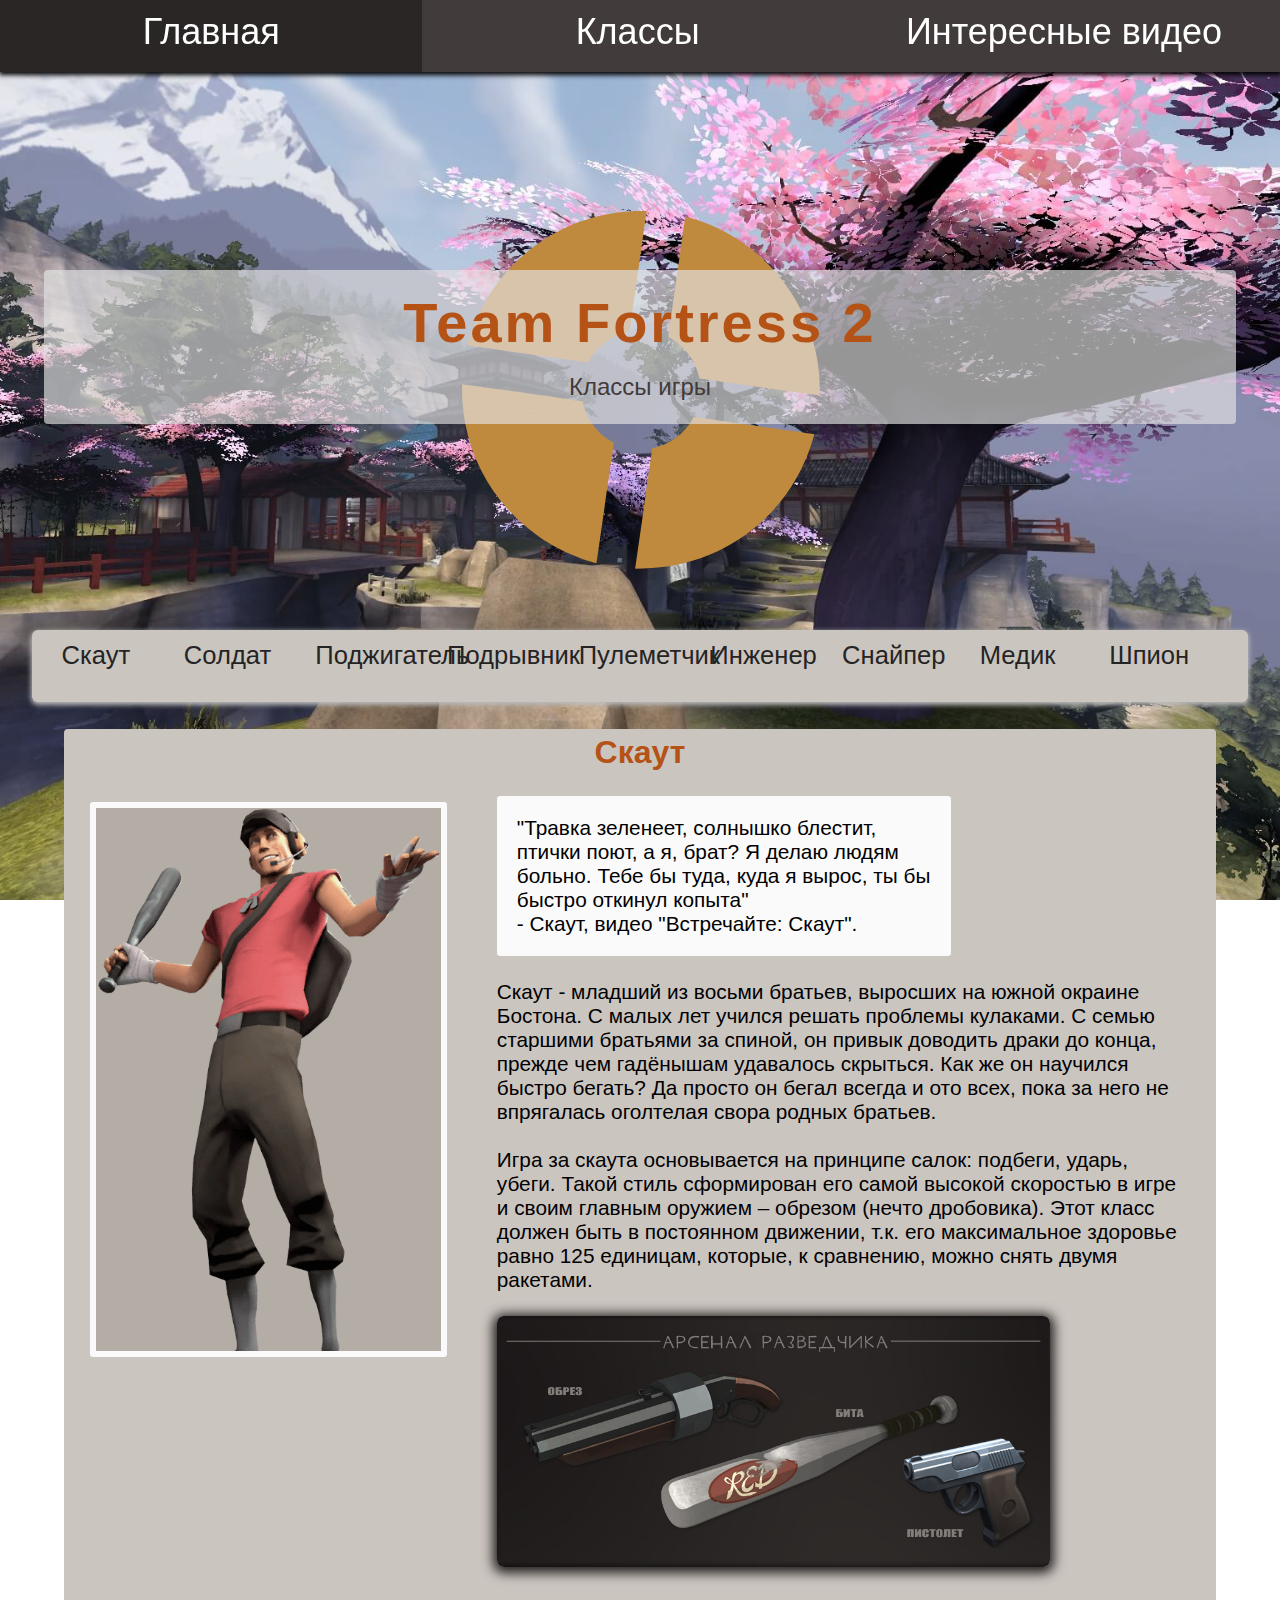
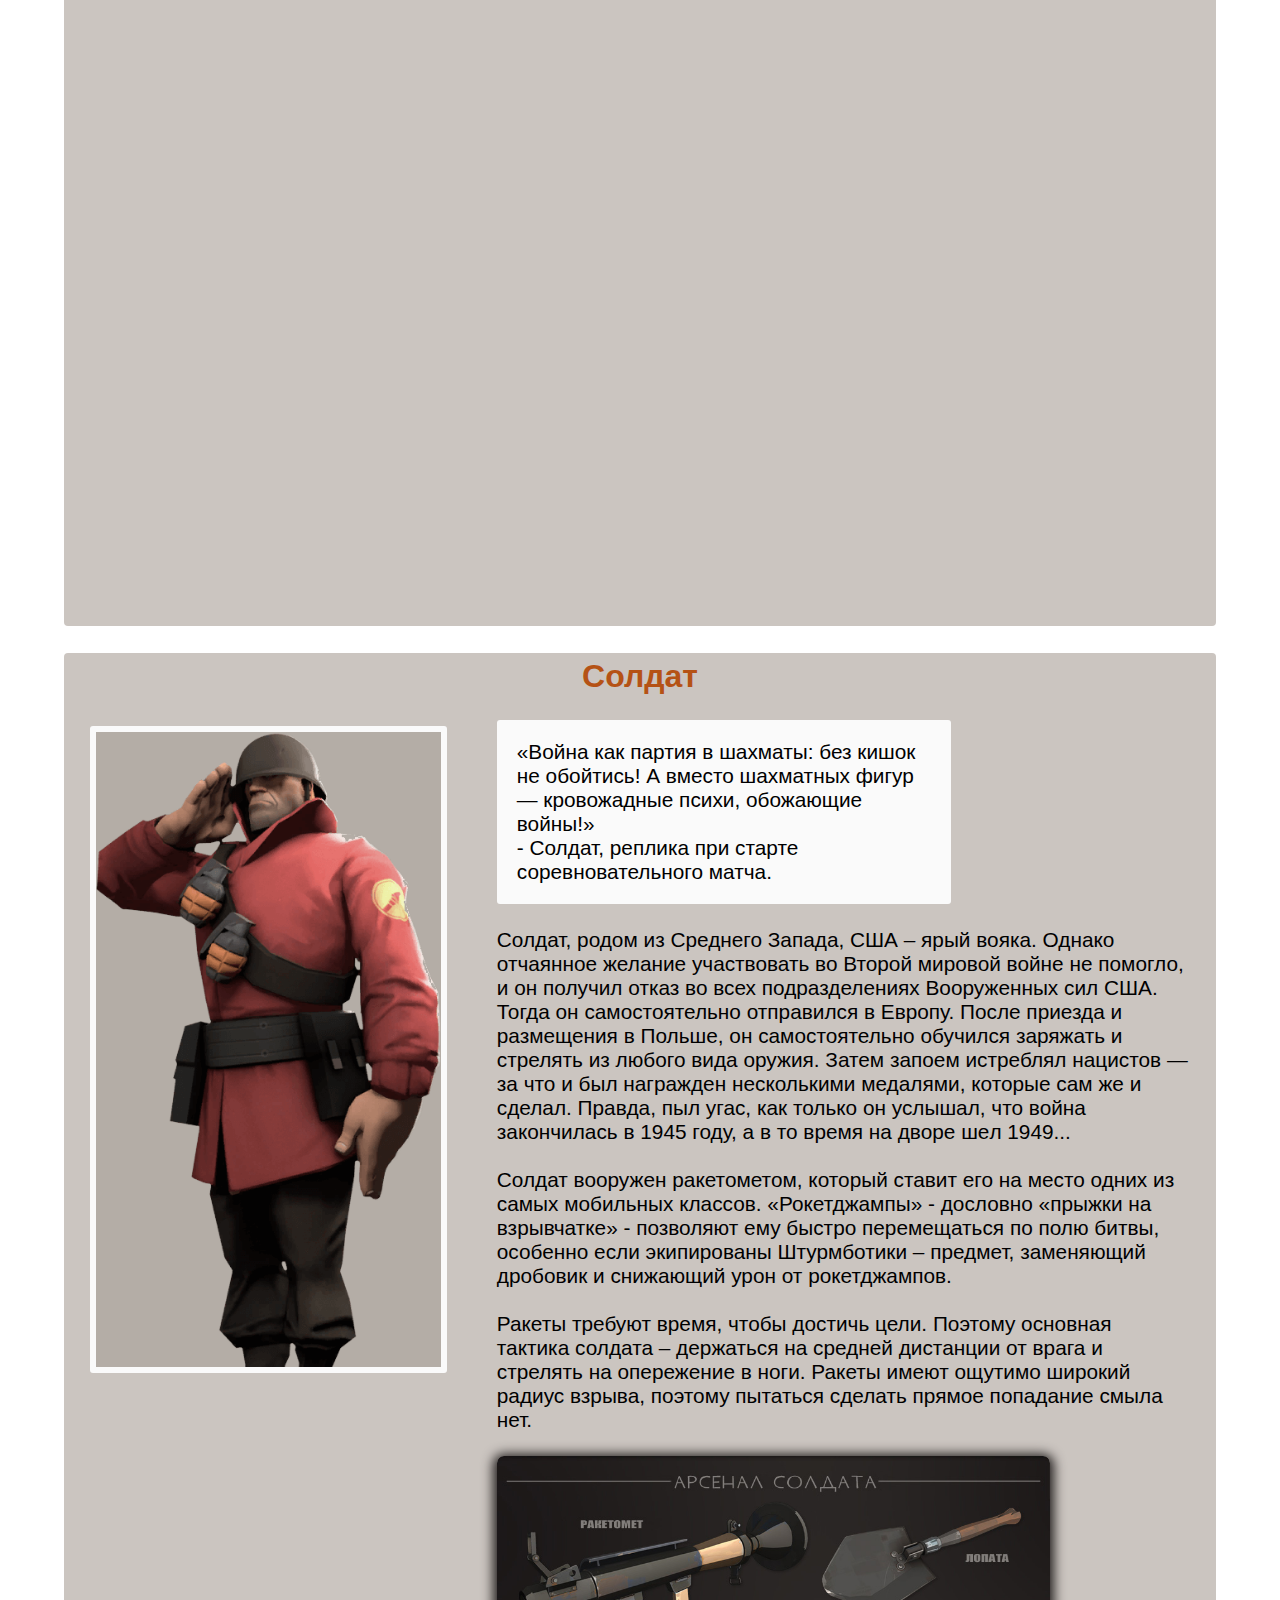
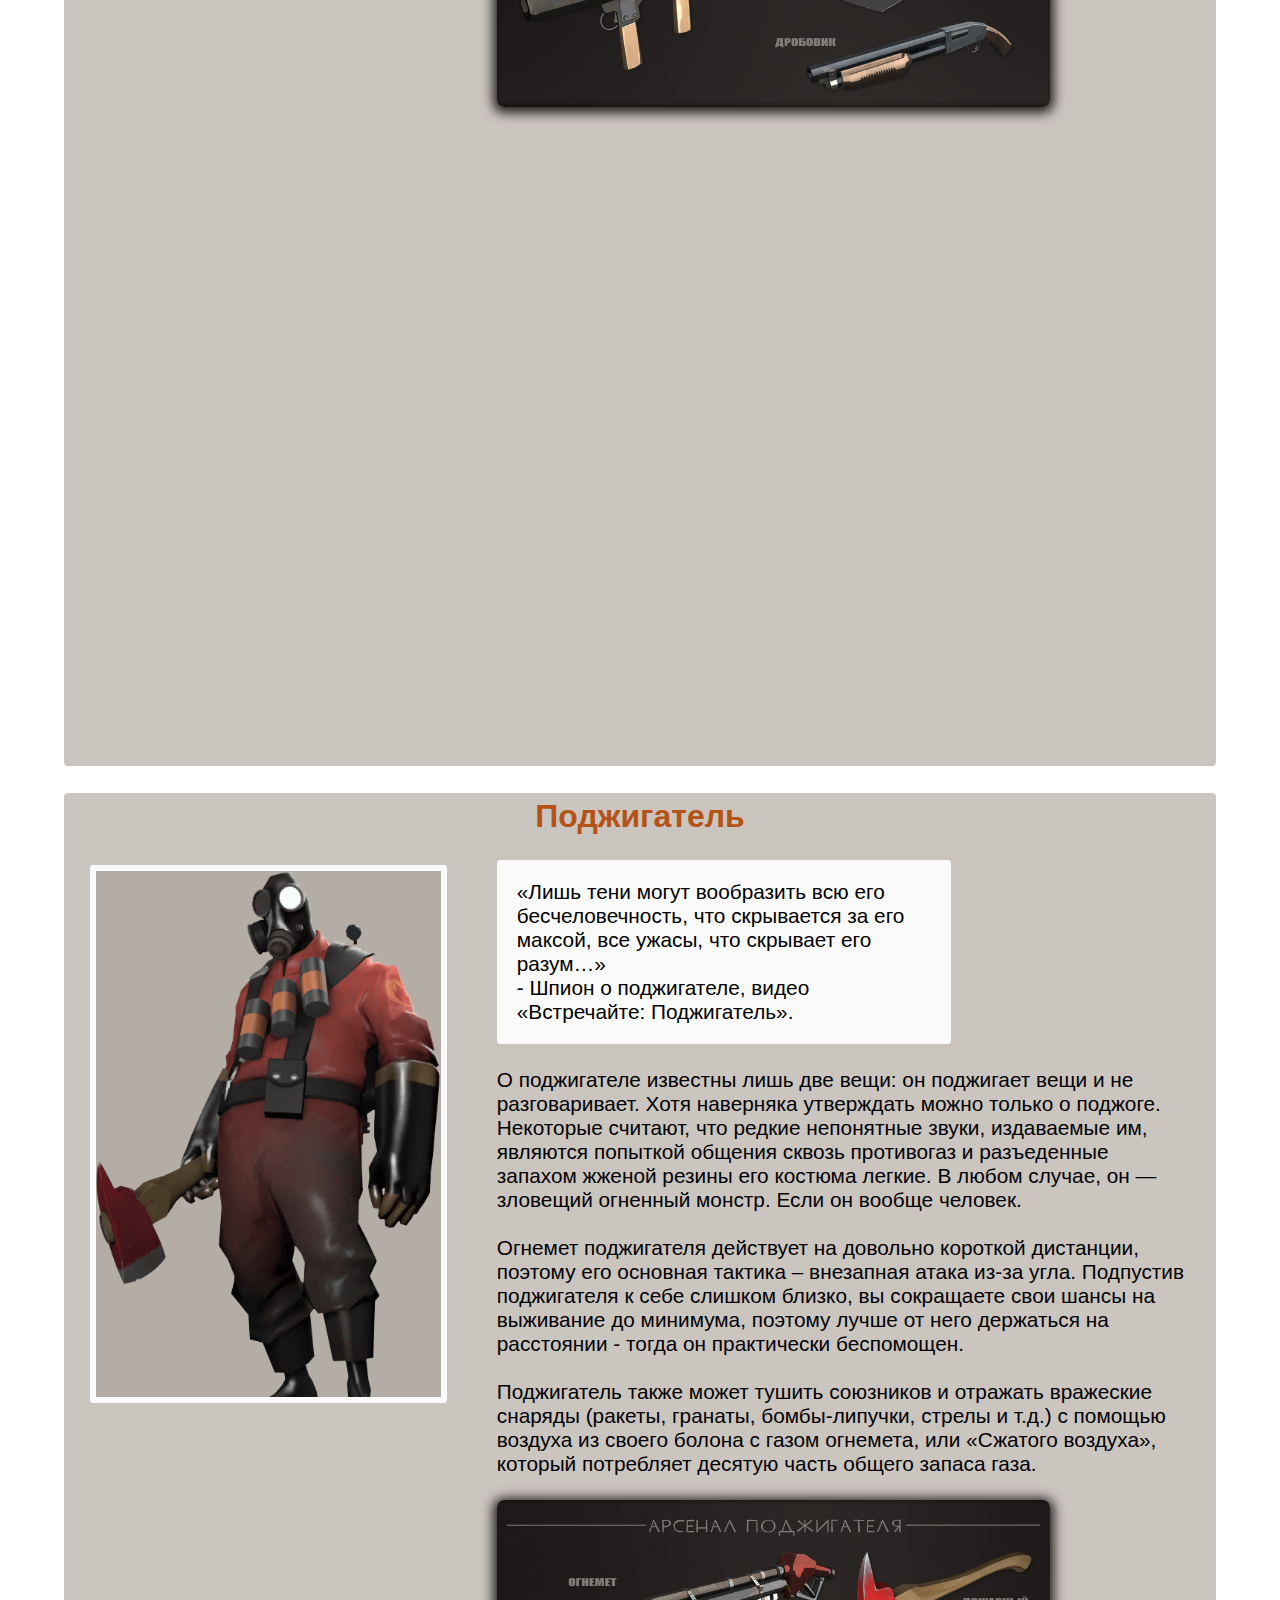
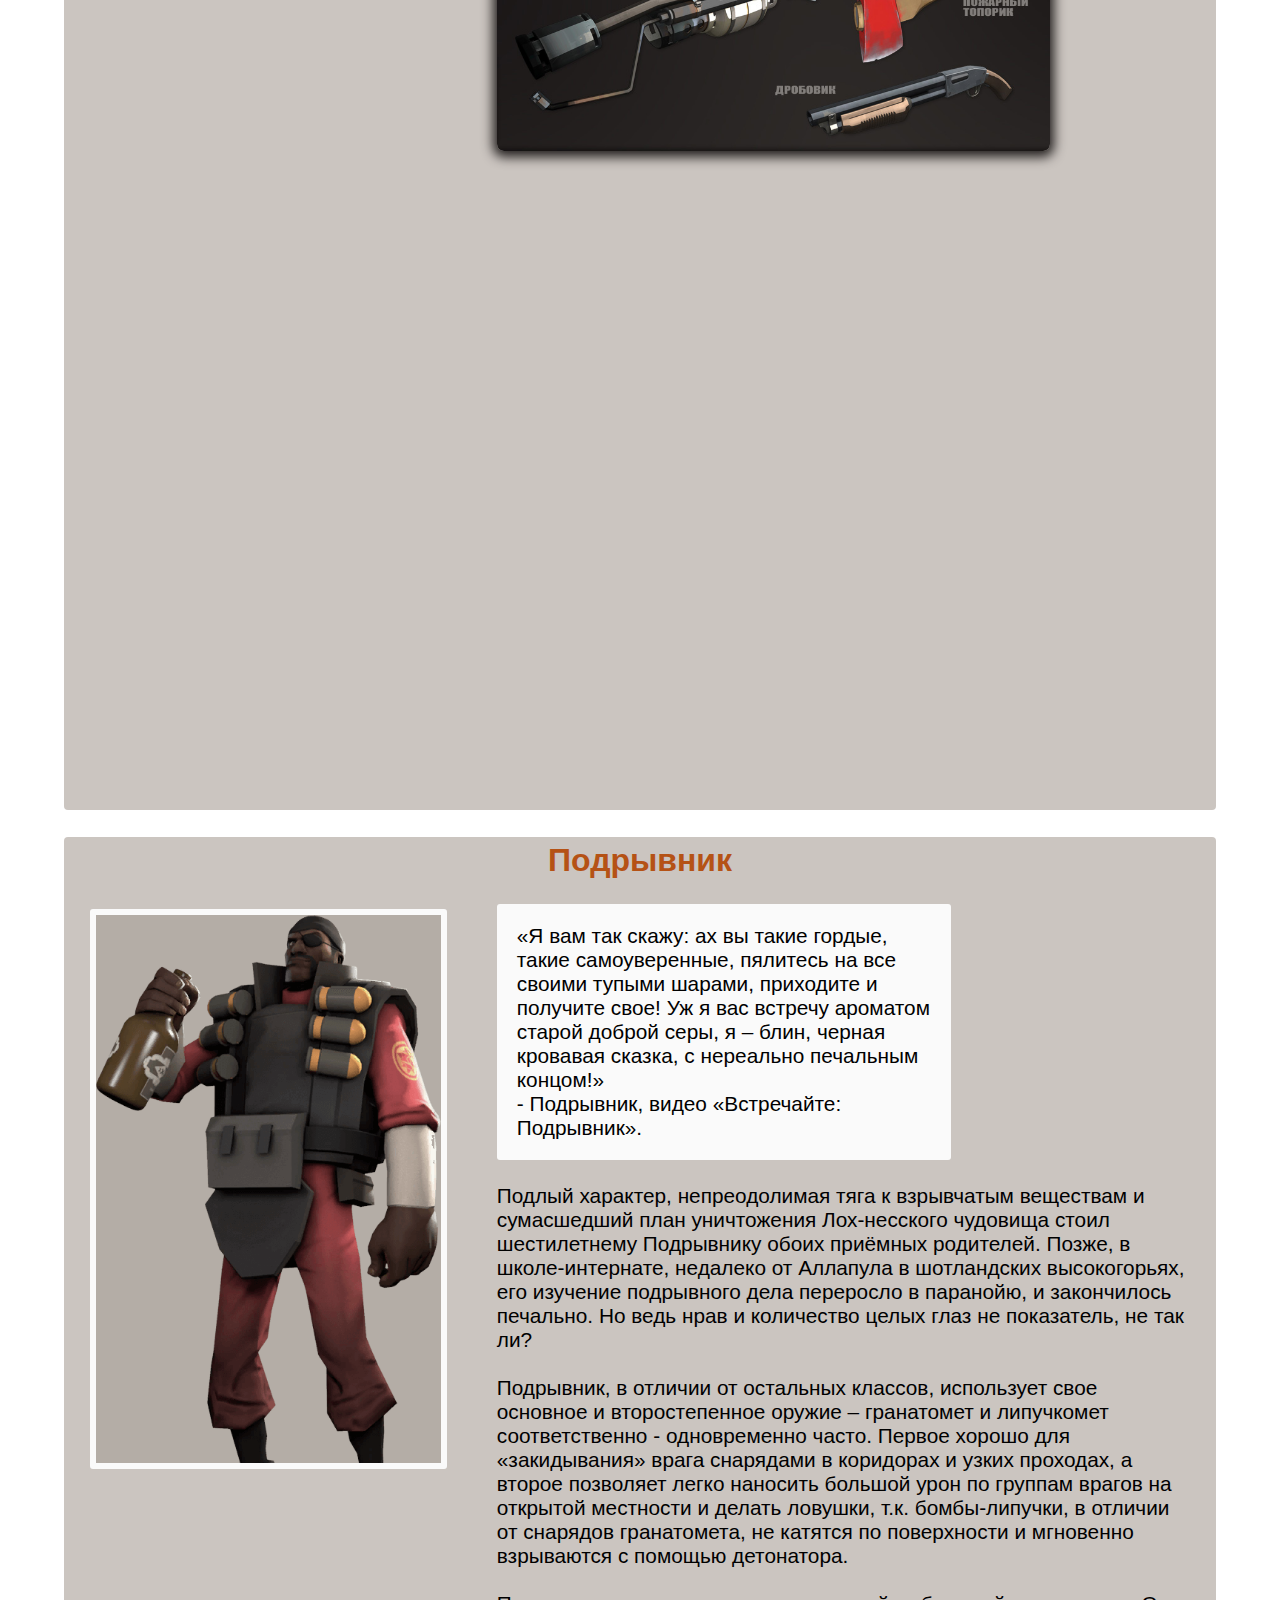
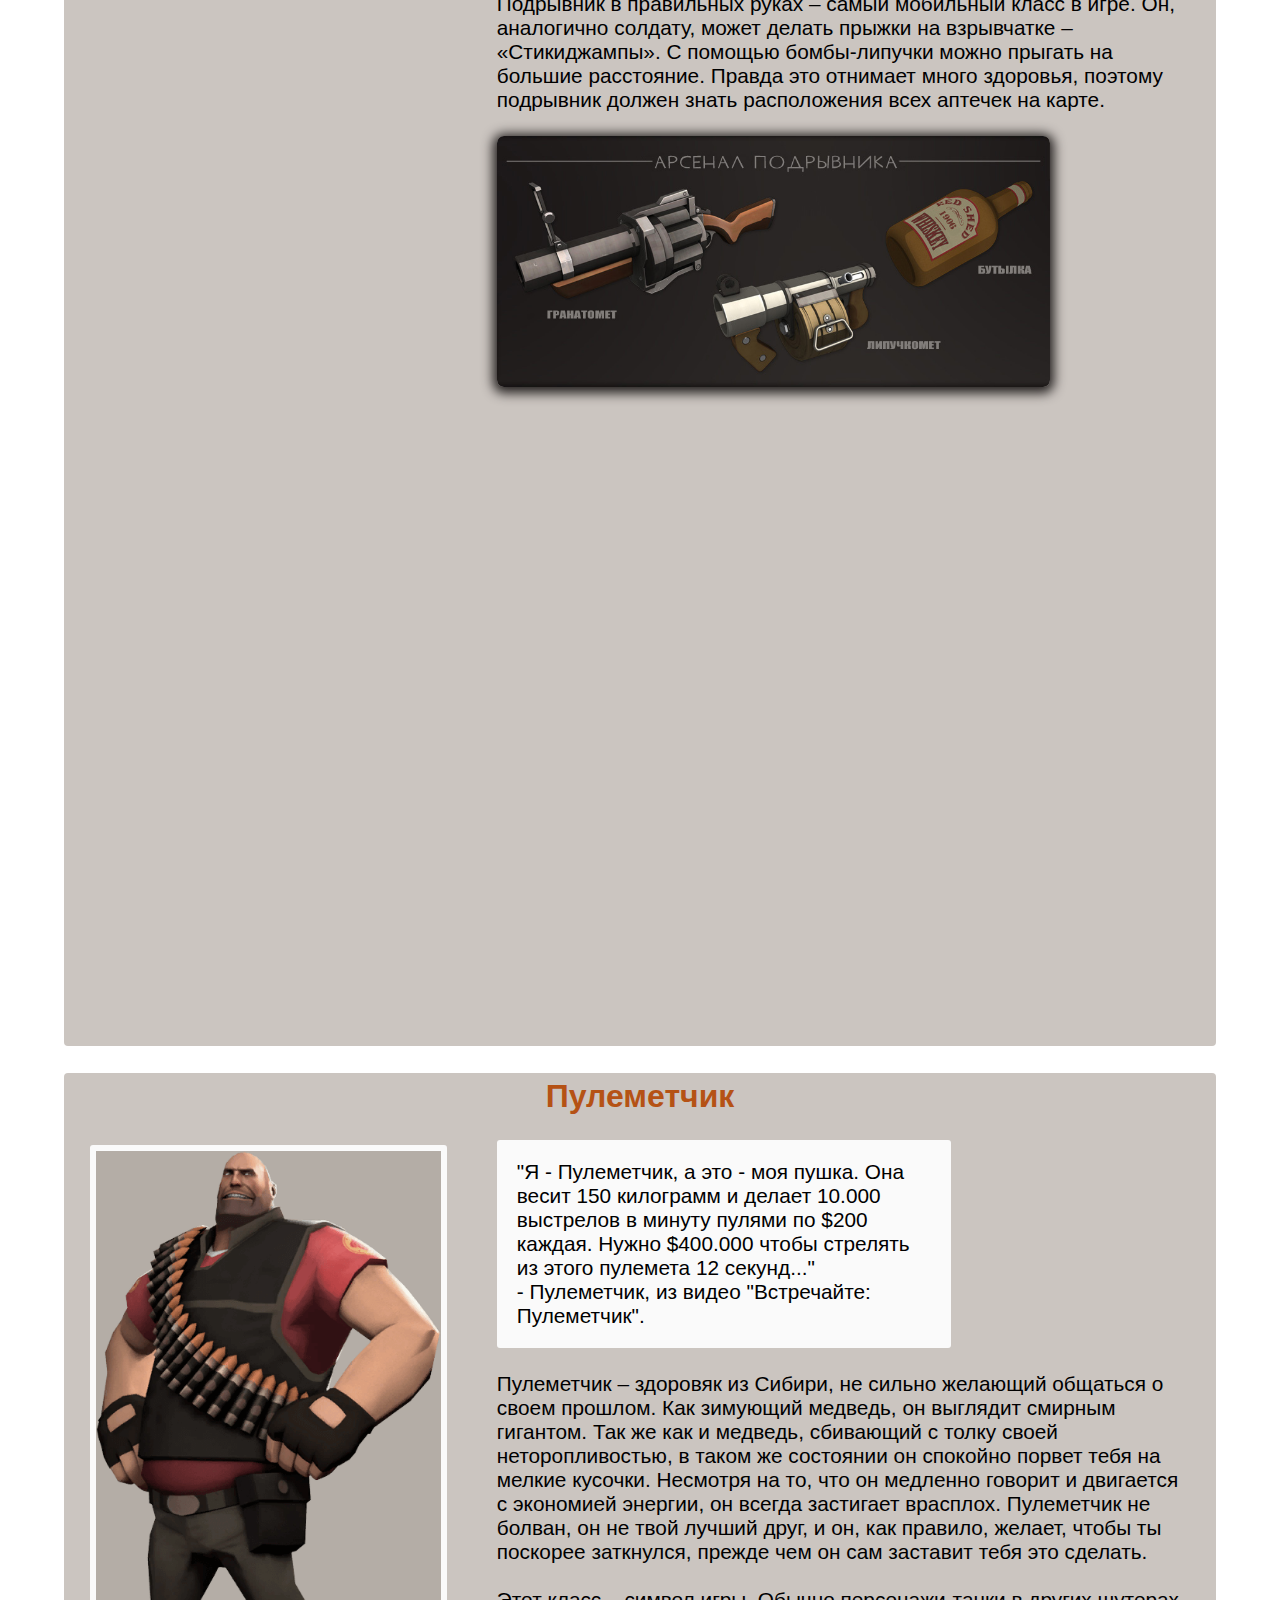
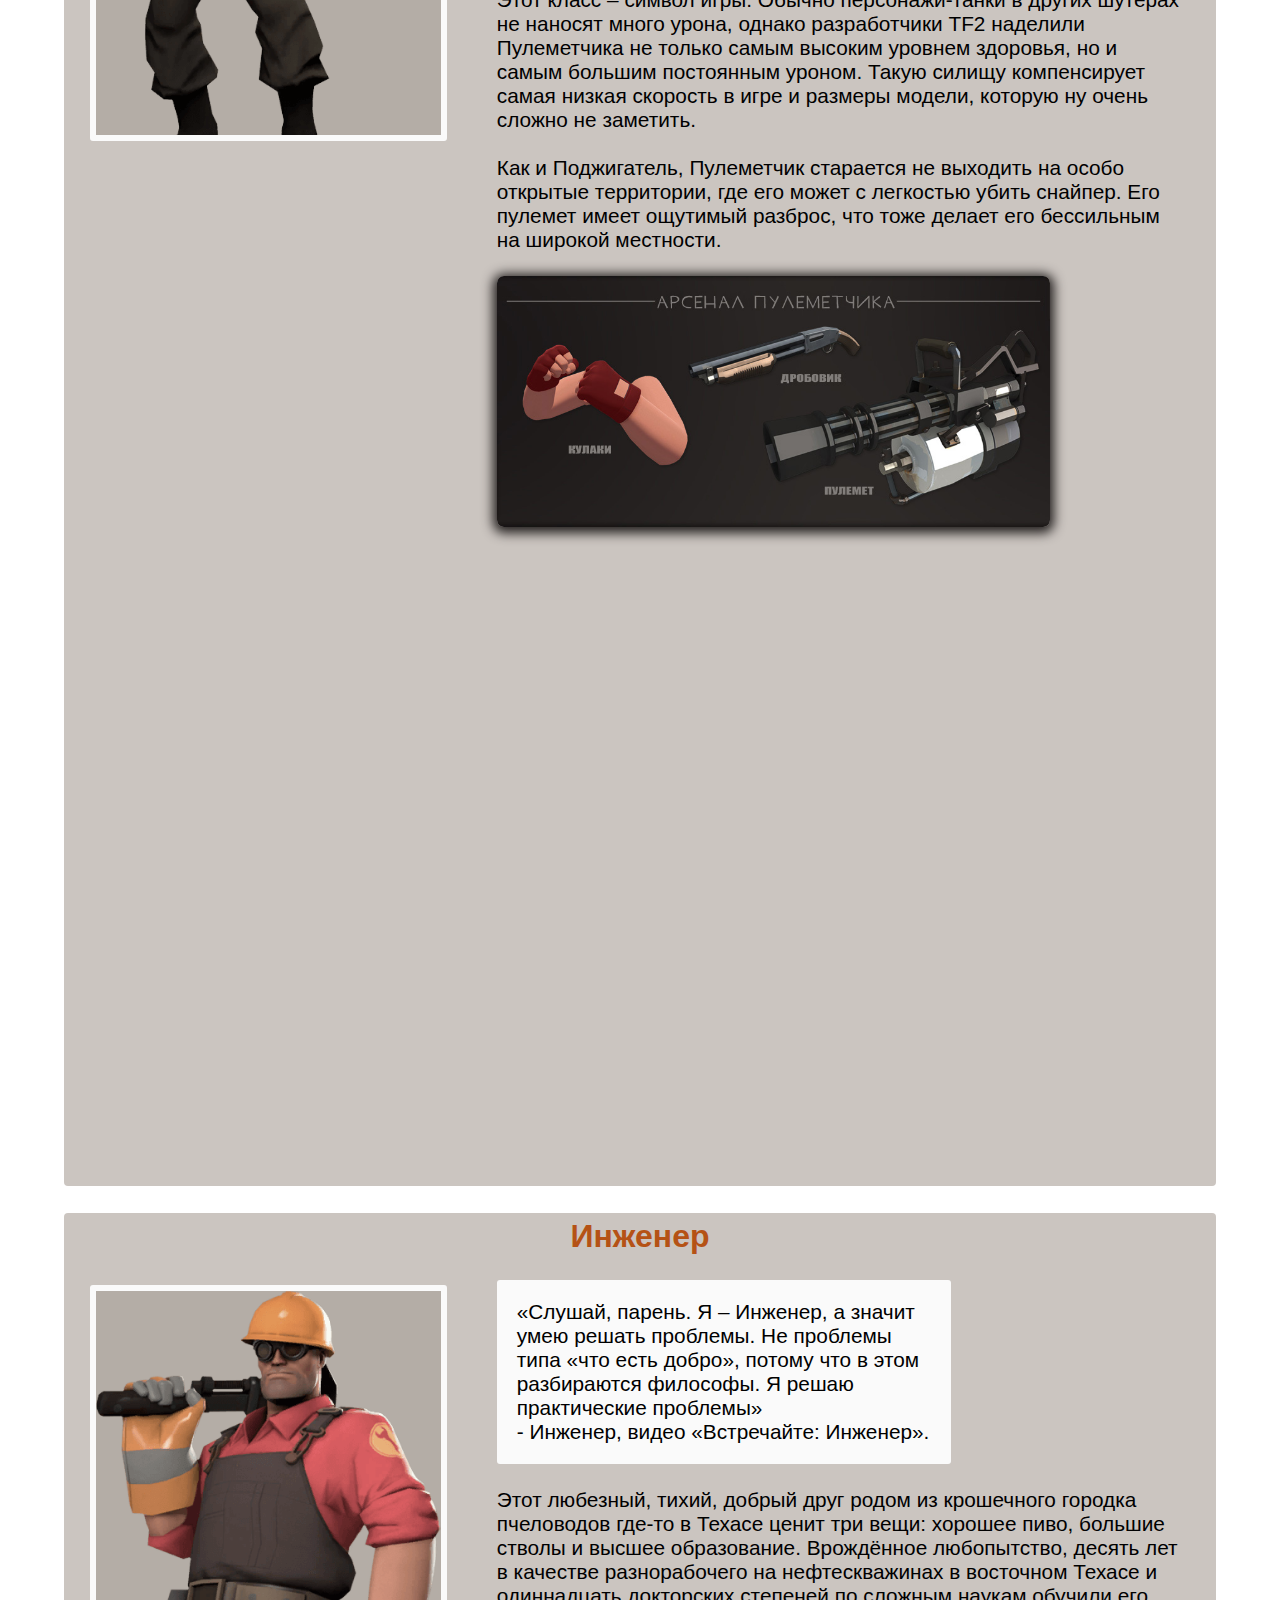
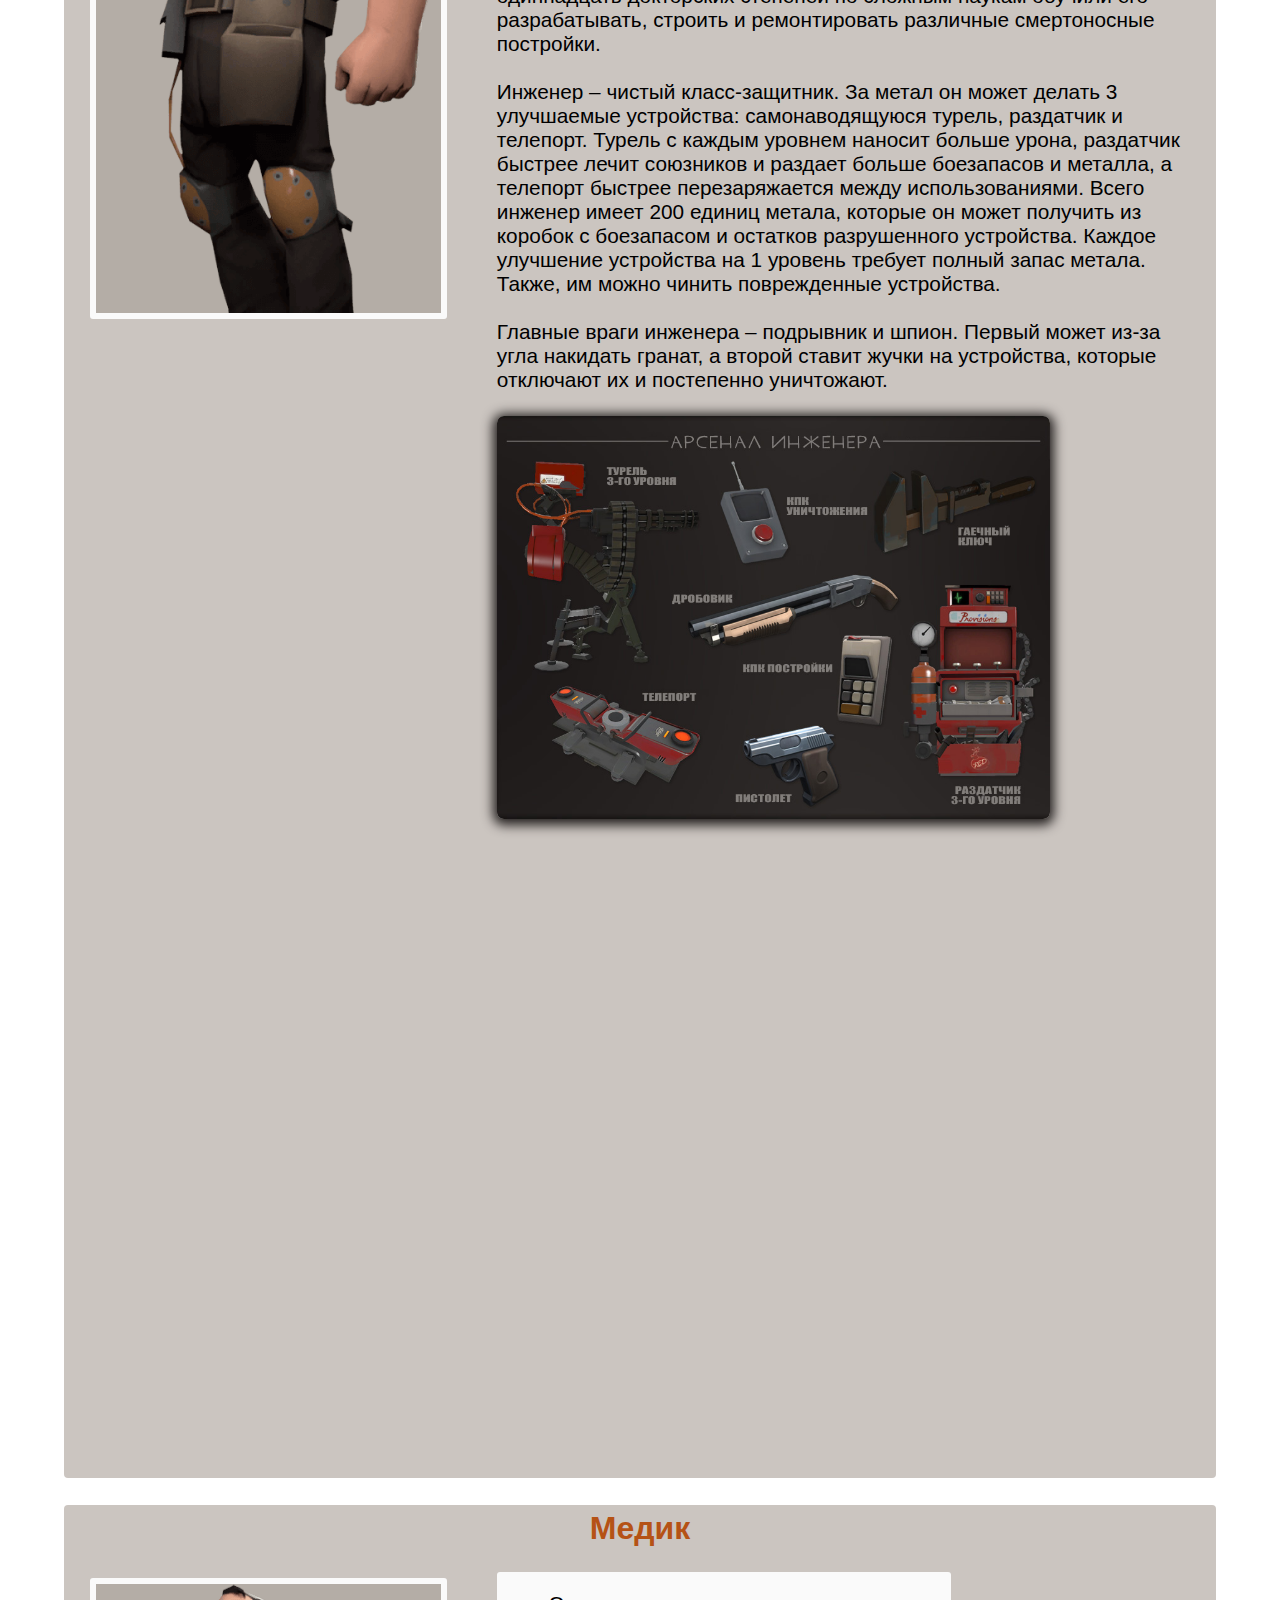
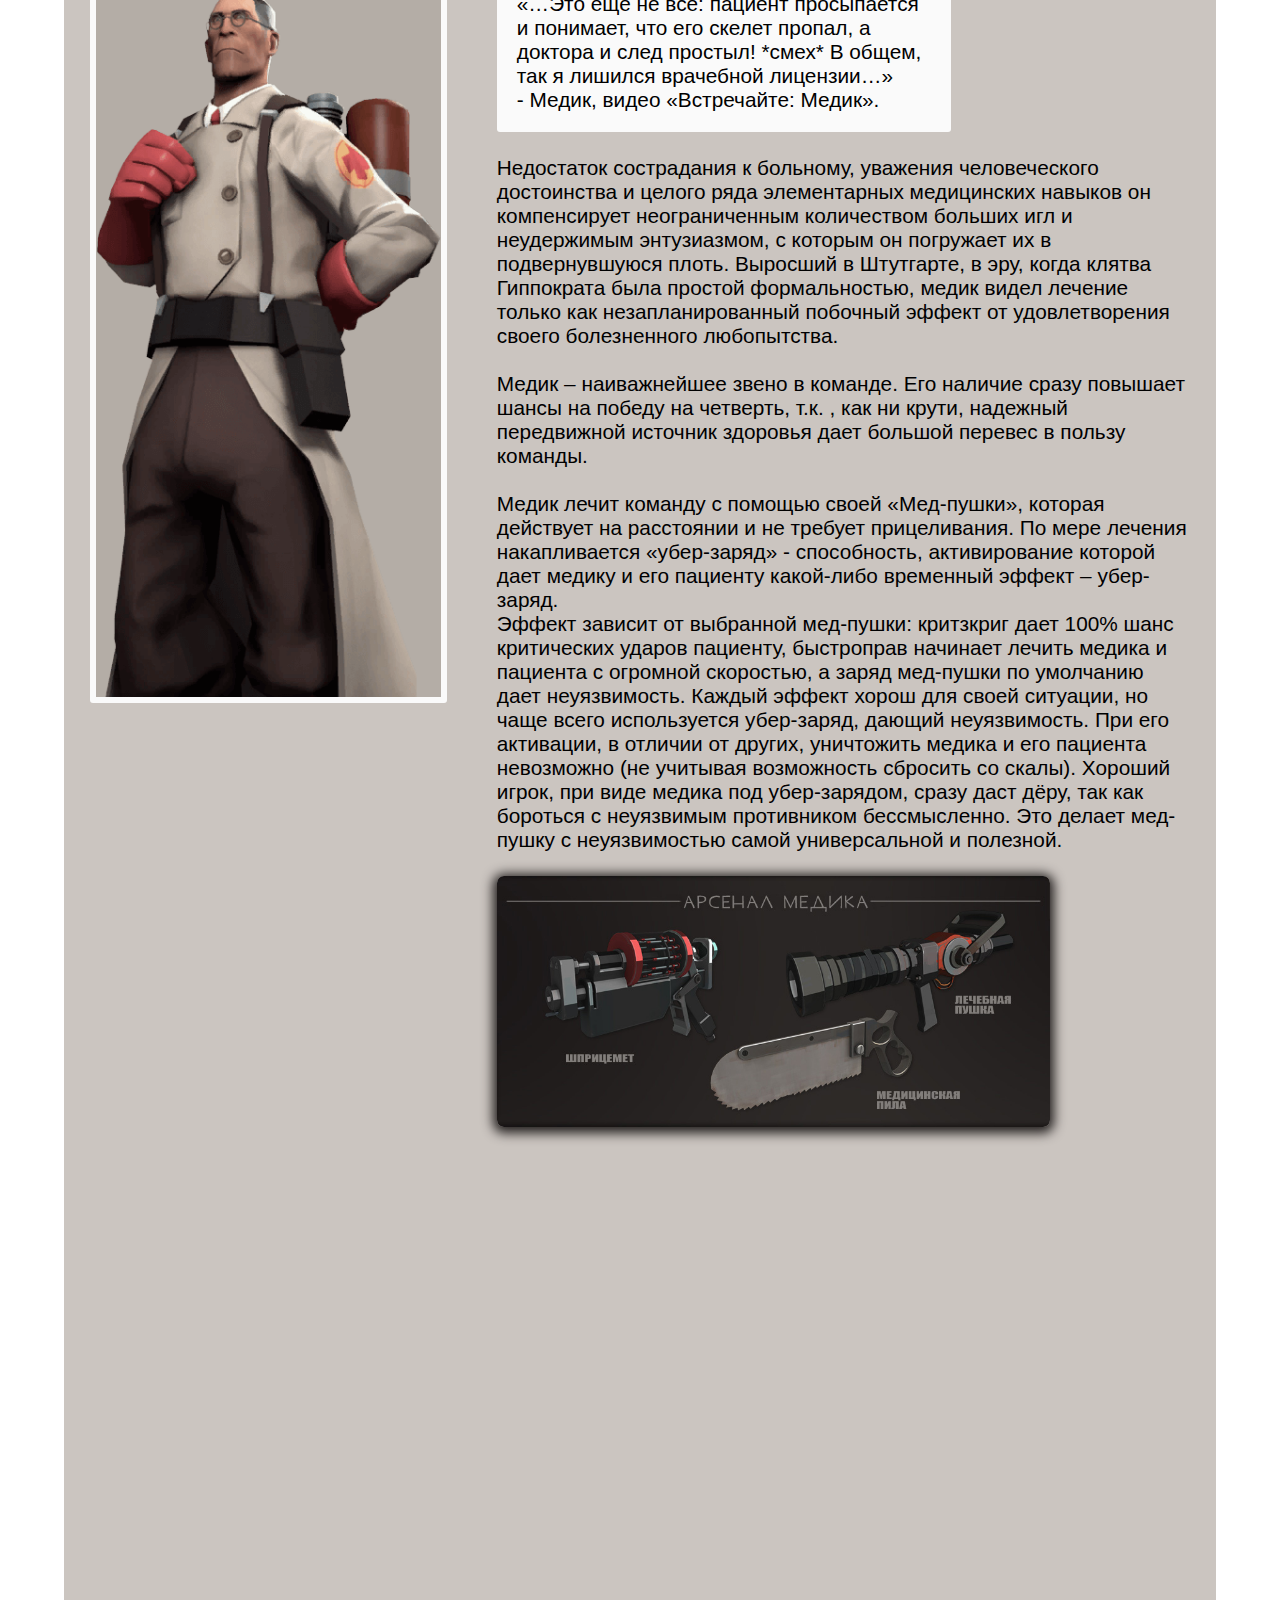
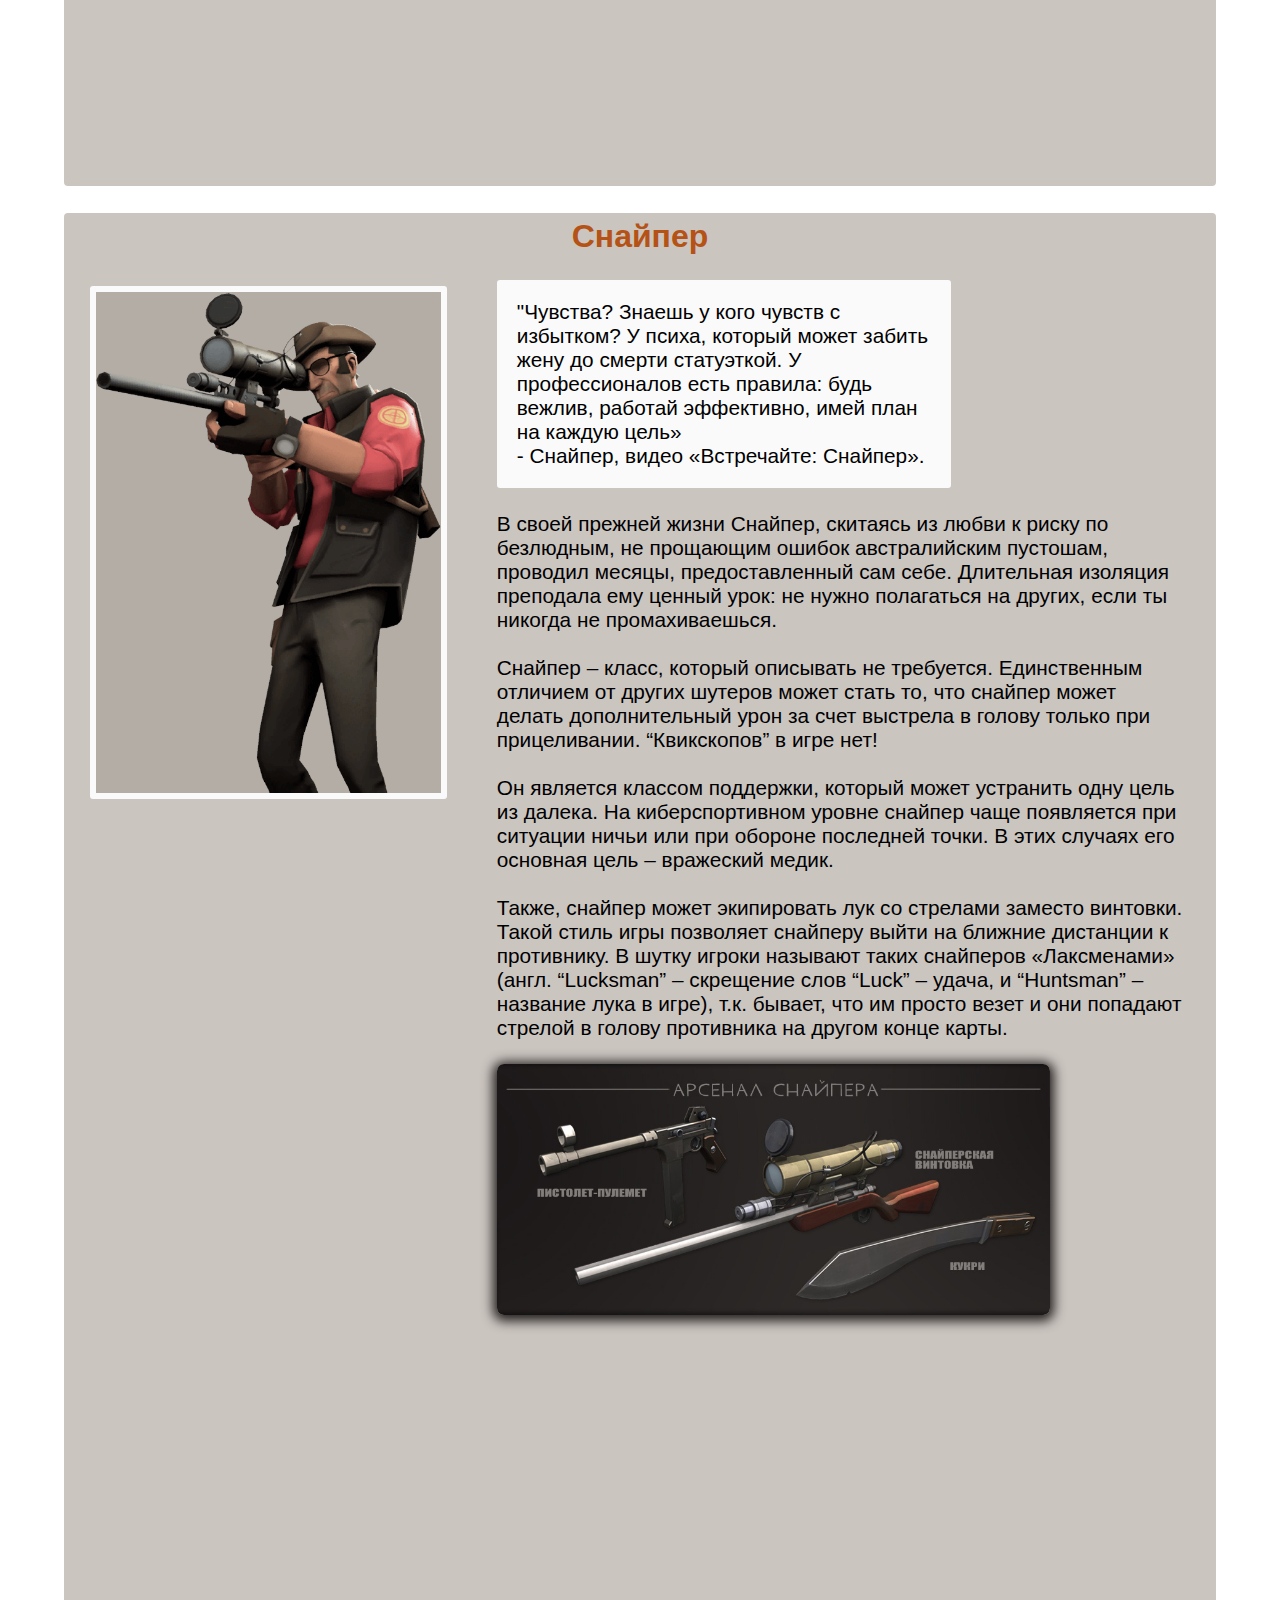
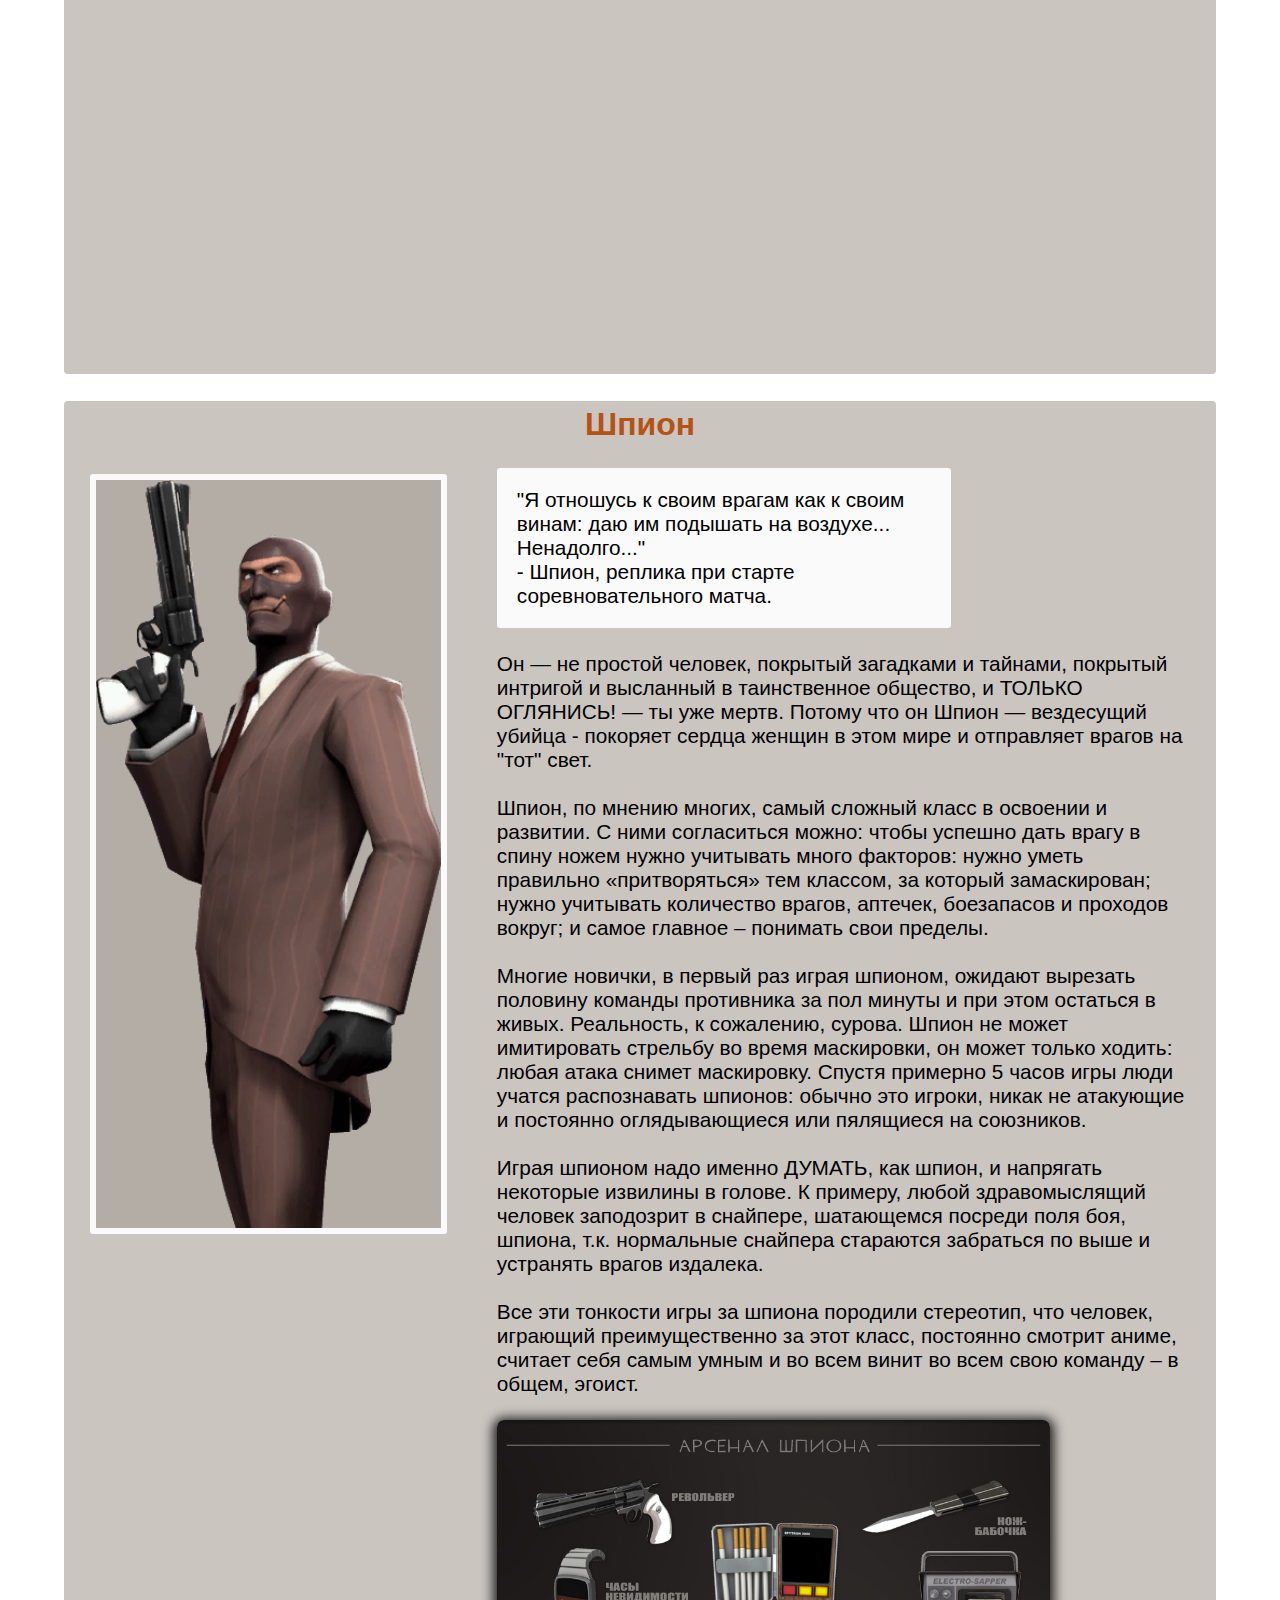
==== commit 6f6d4c05: "Content update 2" ====
--- a/classes.html
+++ b/classes.html
@@ -30,6 +30,7 @@
 </head>
 
 <body>
+    <button onclick="topFunction()" id="myBtn" title="Вернуться к началу страницы">Наверх</button>
     <ol class="nav_container">
         <li class="nav">
             <a class="nav_text" href="./index.html">Главная</a>
@@ -310,5 +311,21 @@
         <p class="footer">Team Fortress 2 и все его модели и зарисовки, использованные в этом сайте, является продуктом компании Valve. Видео на главной странице сделано из нарезок видео канала <a href="https://www.youtube.com/user/NISLT">NISLT</a>. Некоторый текст для достоверности информации был взят из <a href="https://wiki.teamfortress.com/wiki/Main_Page">официальной википедии TF2</a>.</p>
     </footer>
 
+    <script>
+            window.onscroll = function() {scrollFunction()};
+    
+            function scrollFunction() {
+                if (document.body.scrollTop > 1000 || document.documentElement.scrollTop > 1000) {
+                    document.getElementById("myBtn").style.display = "block";
+                } else {
+                    document.getElementById("myBtn").style.display = "none";
+                }
+            }
+    
+            function topFunction() {
+                document.body.scrollTop = 0;
+                document.documentElement.scrollTop = 0;
+            }
+        </script>
 
 </body>--- a/style.css
+++ b/style.css
@@ -28,7 +28,7 @@
     .nav:hover{
         background-color: rgb(43, 38, 38);
     }
-    .sub_nav:hover{
+    .sub_nav:hover, .button:hover{
         background-color: #b4ada6;
     }
     .title::after{
@@ -150,6 +150,42 @@
     transition: all 0.5s ease;
 }
 /*Контейеры и остальное*/
+#myBtn {
+    display: none;
+    position: fixed;
+    bottom: 20px;
+    left: 3px;
+    z-index: 99;
+    font-size: 18px;
+    border: none;
+    outline: none;
+    background-color: #cbc5c0;
+    color: black;
+    cursor: pointer;
+    padding: 10px;
+    border-radius: 4px;
+    transition: all 0.5s;
+  }
+  
+  #myBtn:hover {
+    background-color: #b55215;
+    color: white;
+  }
+.button{
+    cursor: pointer;
+    text-align: center;
+    position: relative;
+    margin: auto;
+    padding: 0;
+    width: 95vw;
+    background-color: #cbc5c0;
+    border-top-right-radius: 6px;
+    border-top-left-radius: 6px;
+    height: 30px;
+    border: none;
+    transition: all 0.5s ease;
+    font-weight: 500;
+}
 .bonus_container {
     background-color: #cbc5c0;
     border-radius: 4px;
@@ -169,6 +205,7 @@
 .arsenal {
     box-shadow: 0px 2px 12px 4px #221e1d;
     border-radius: 7px;
+    width: 80%;
 
 }
 .img_inline {
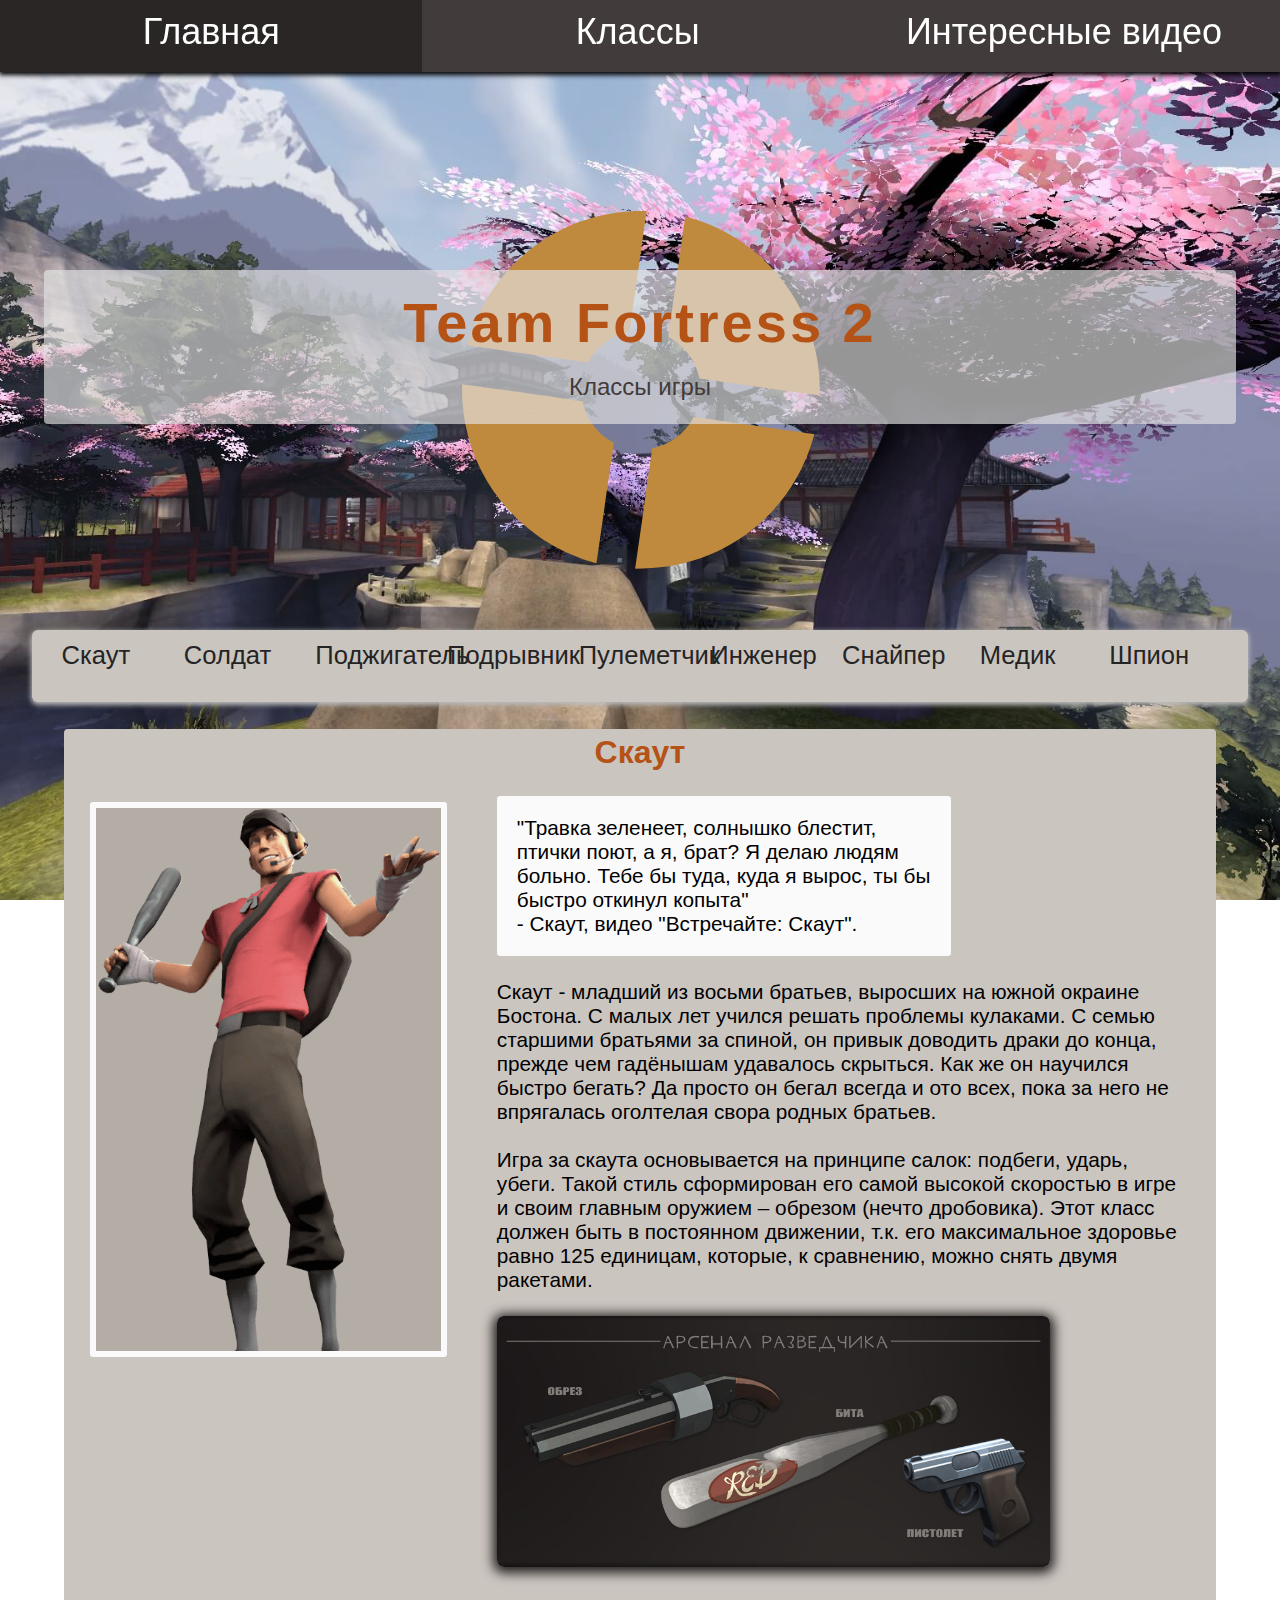
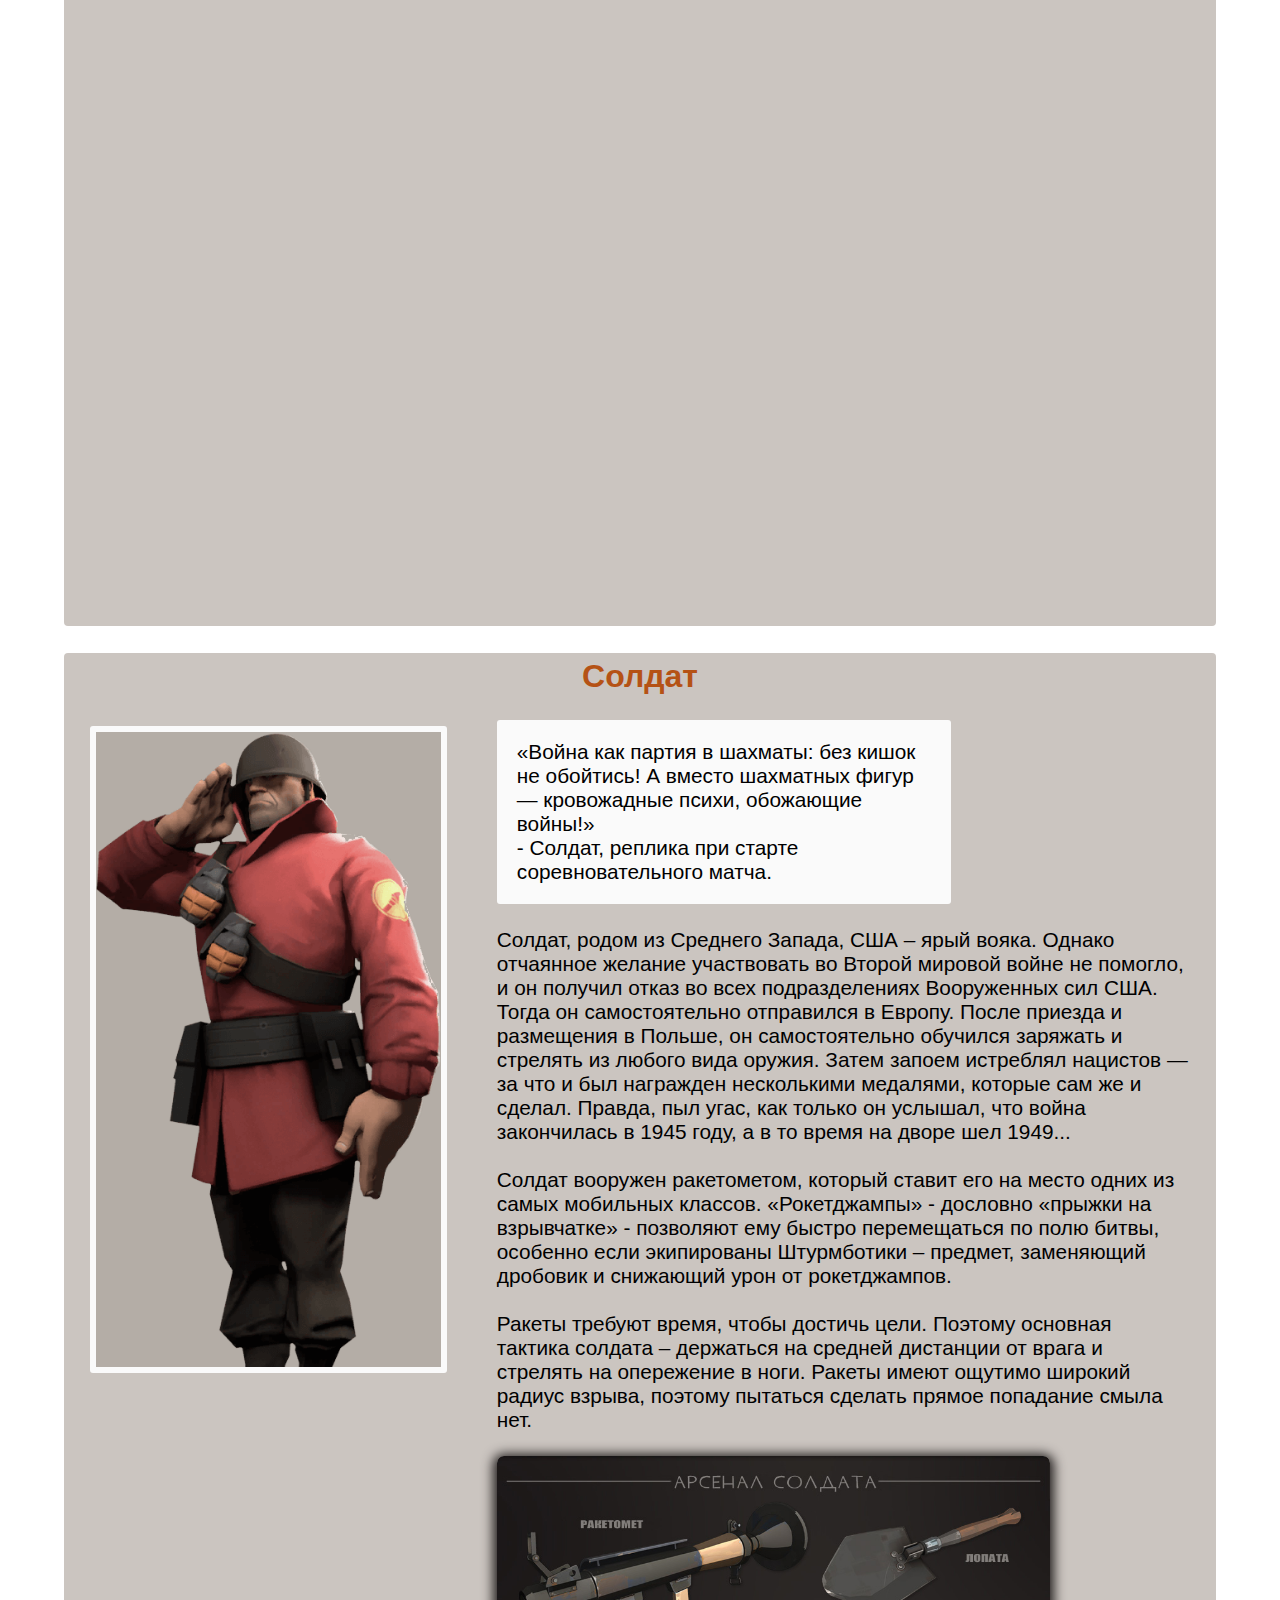
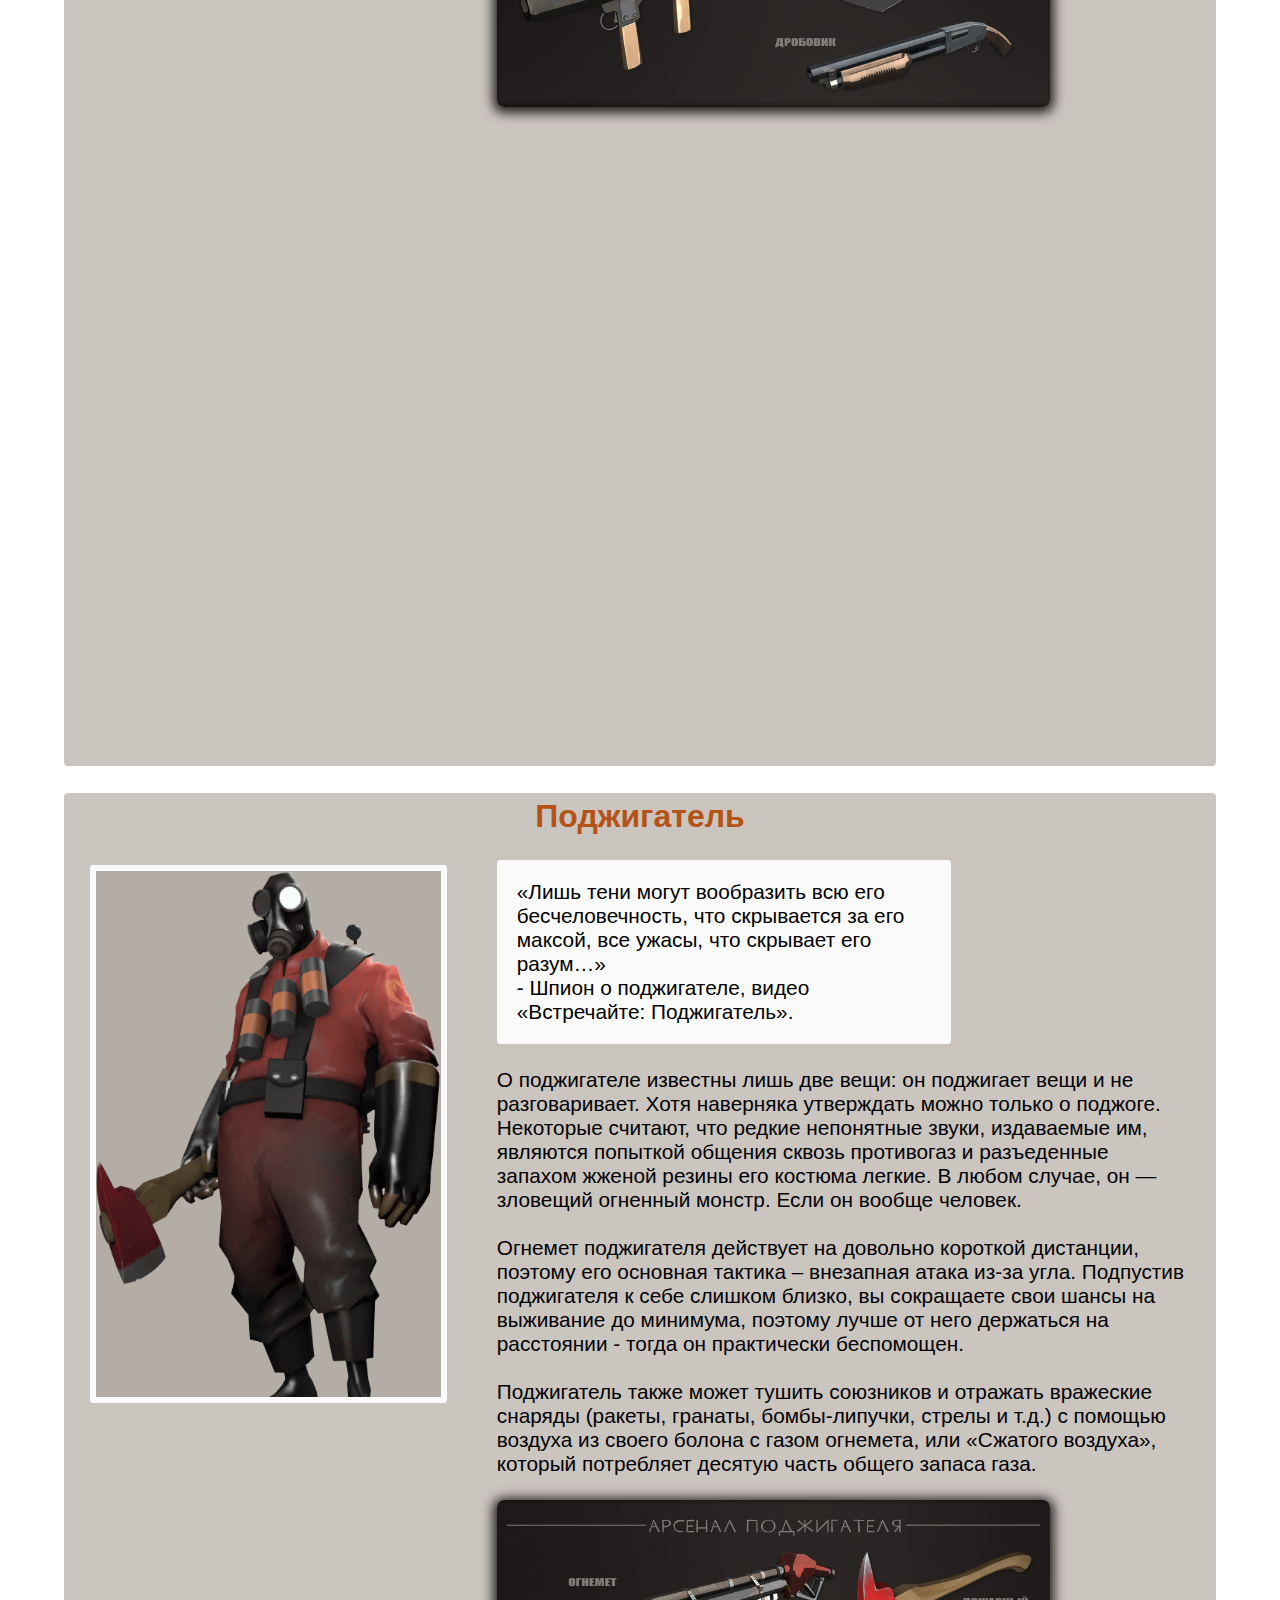
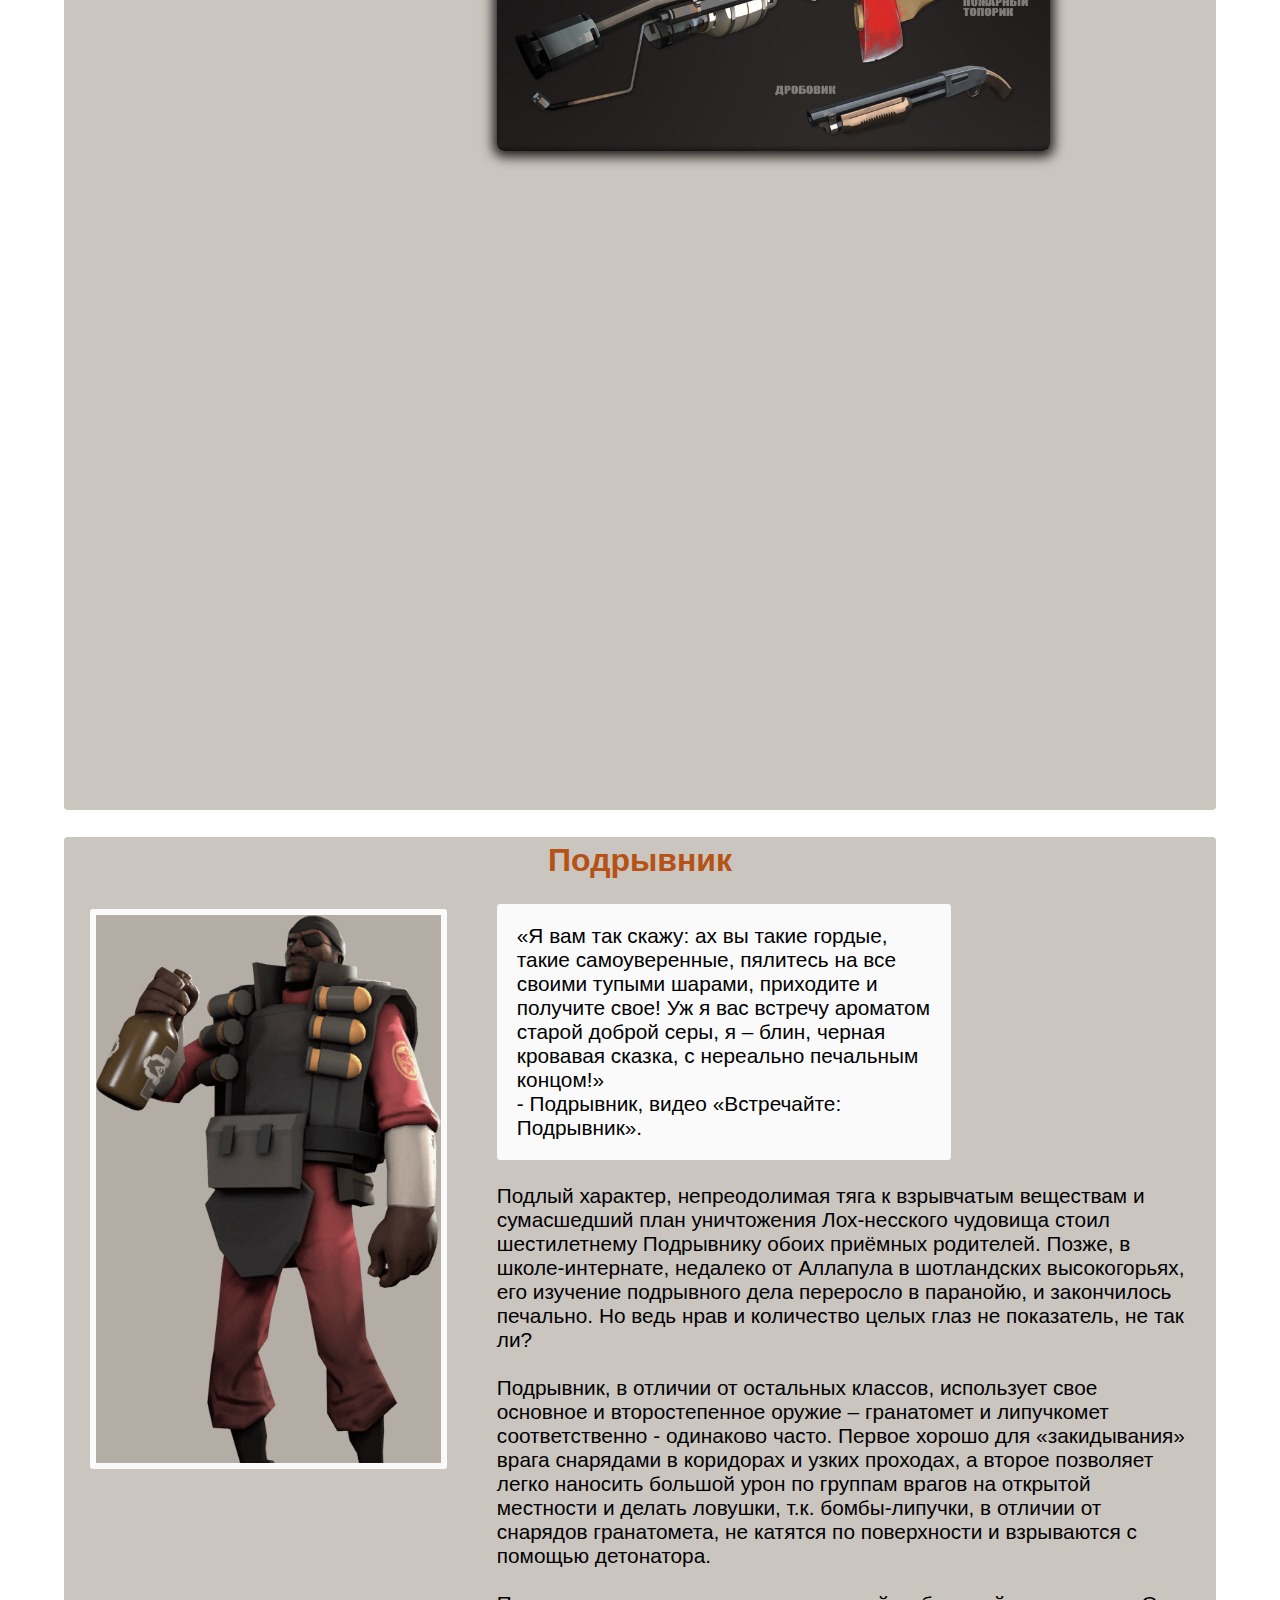
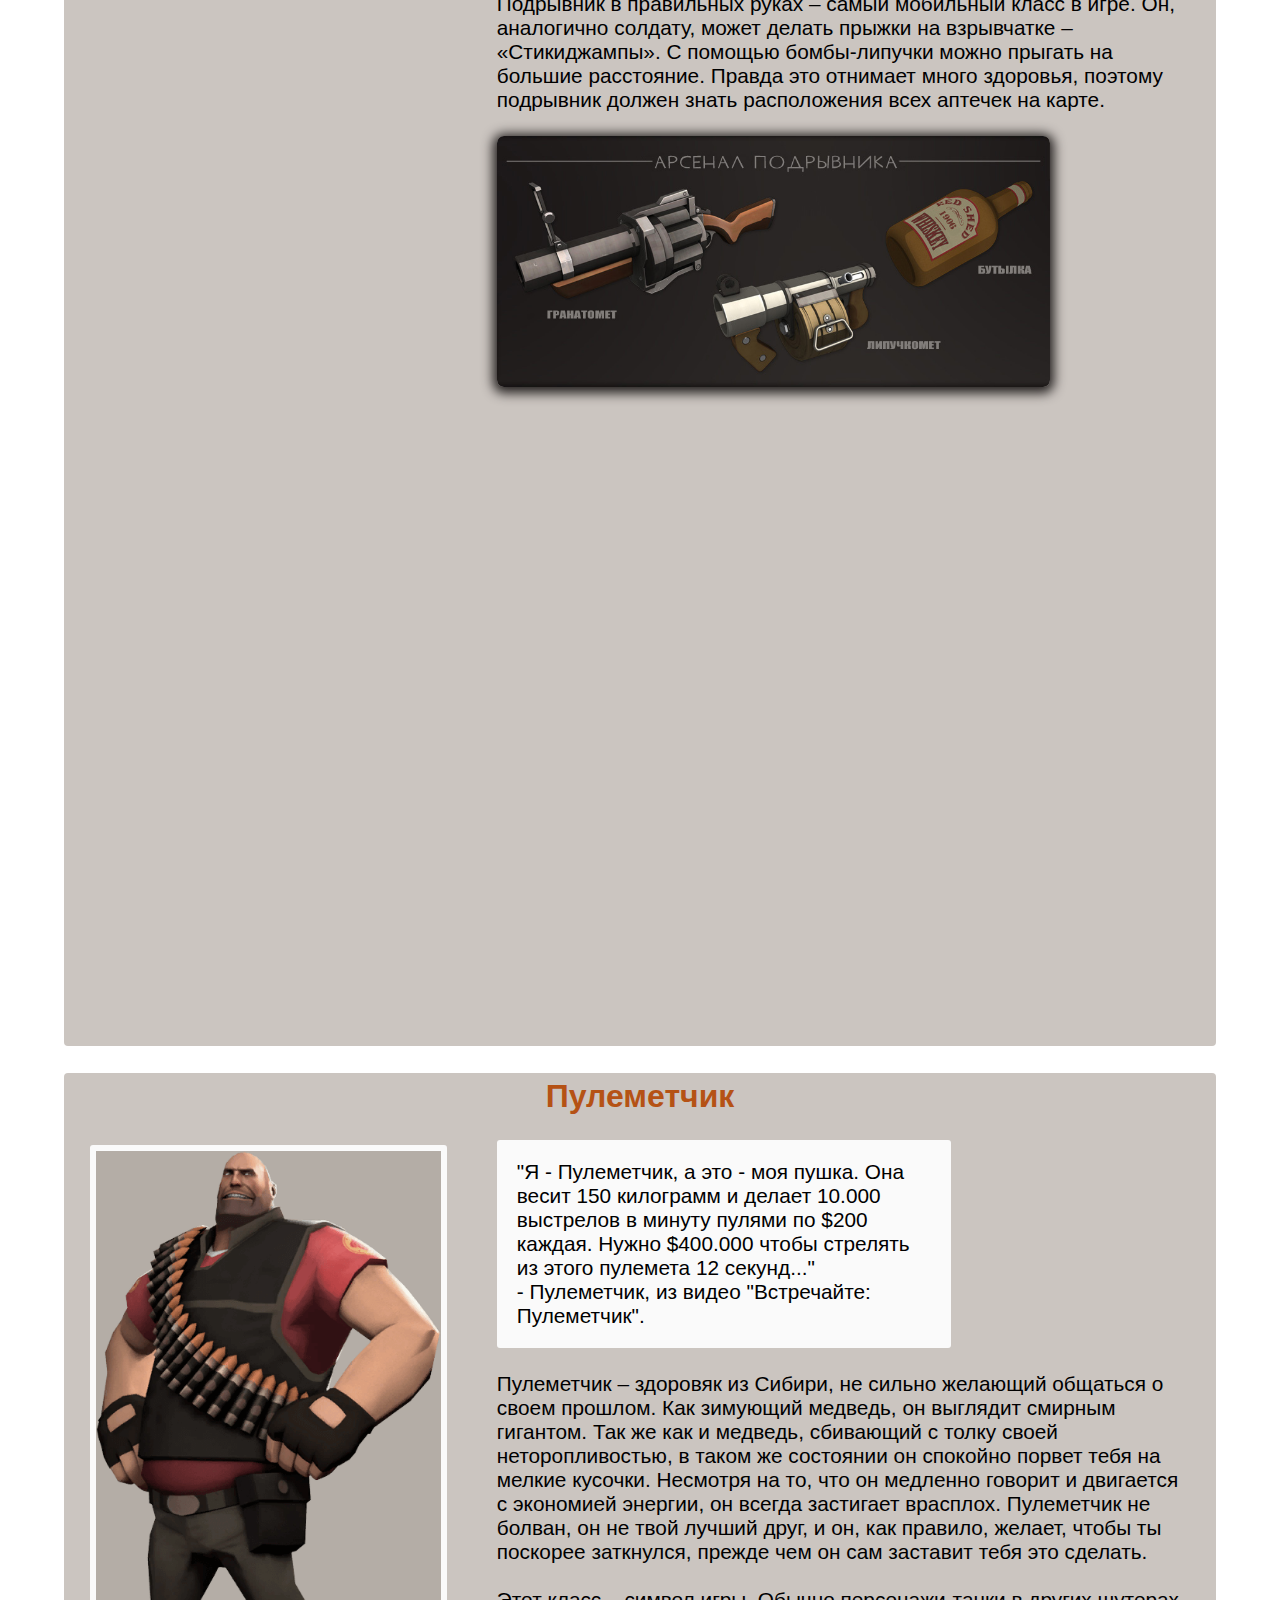
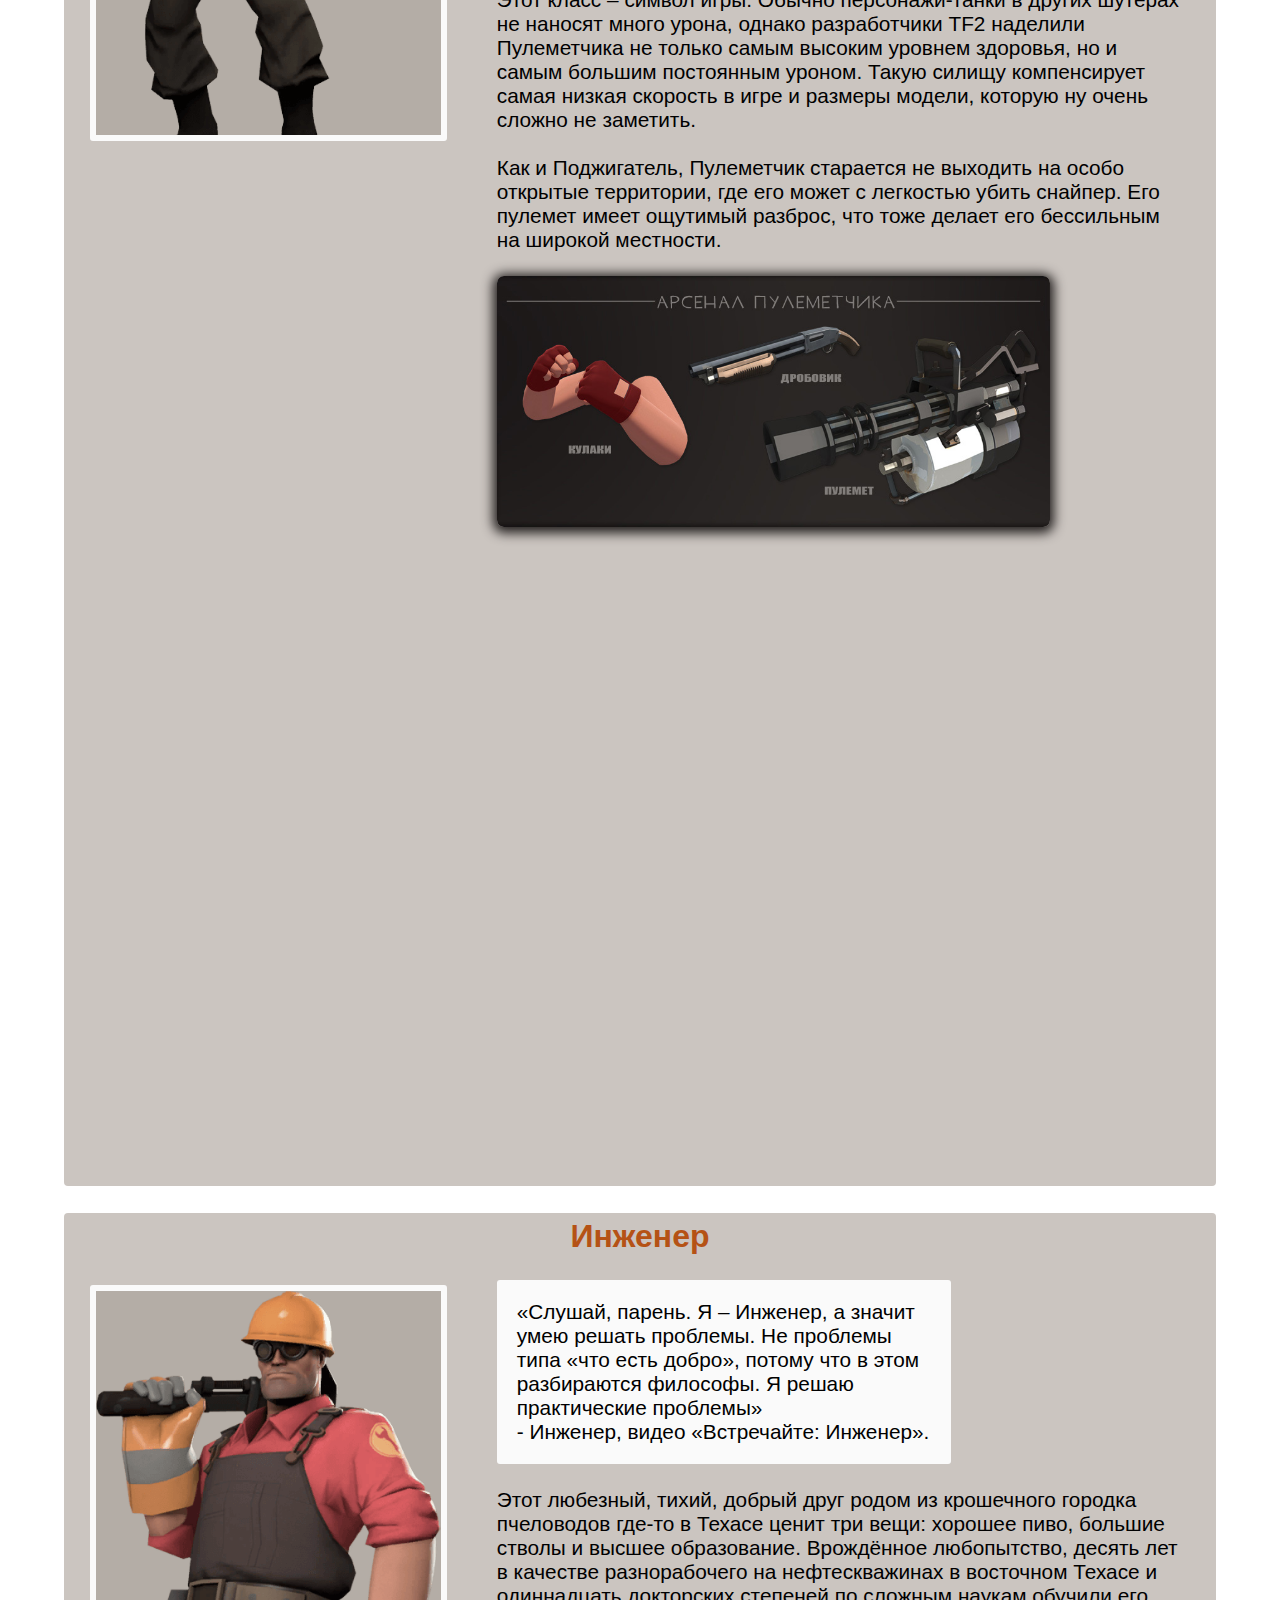
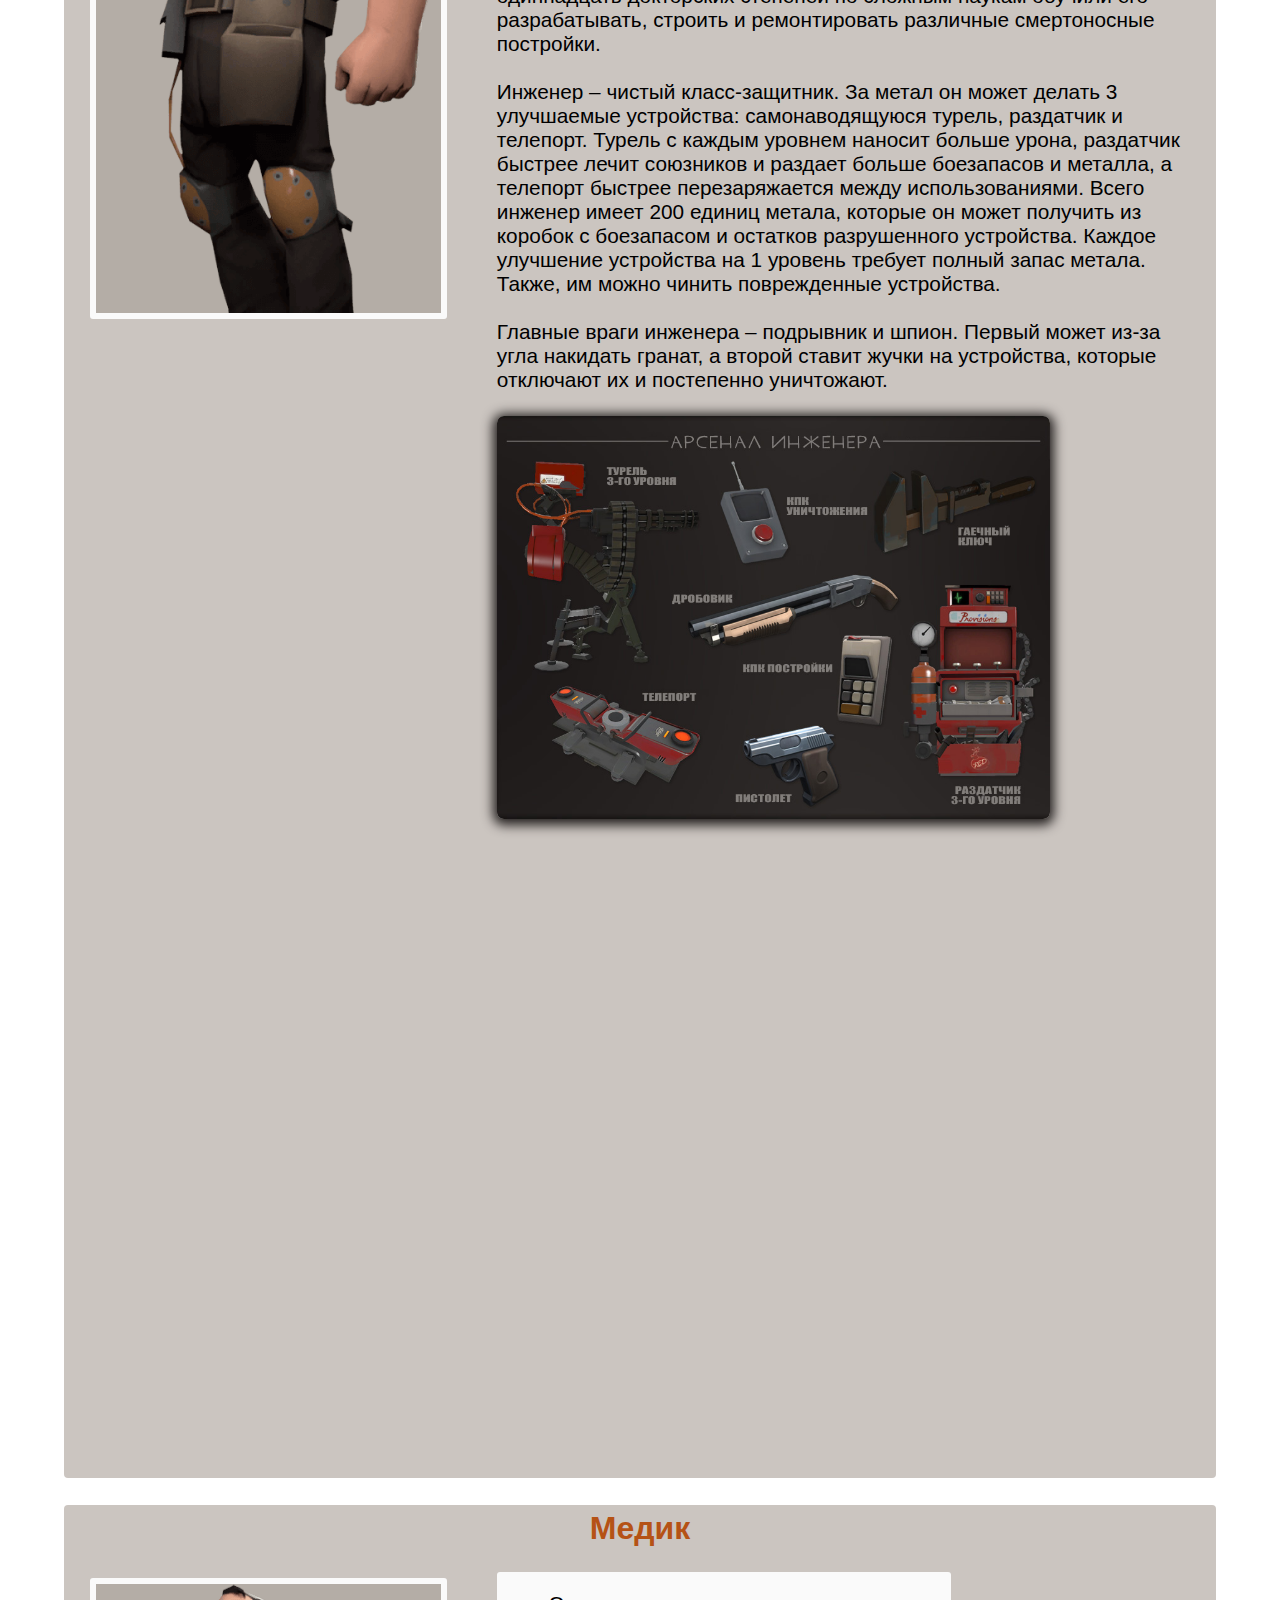
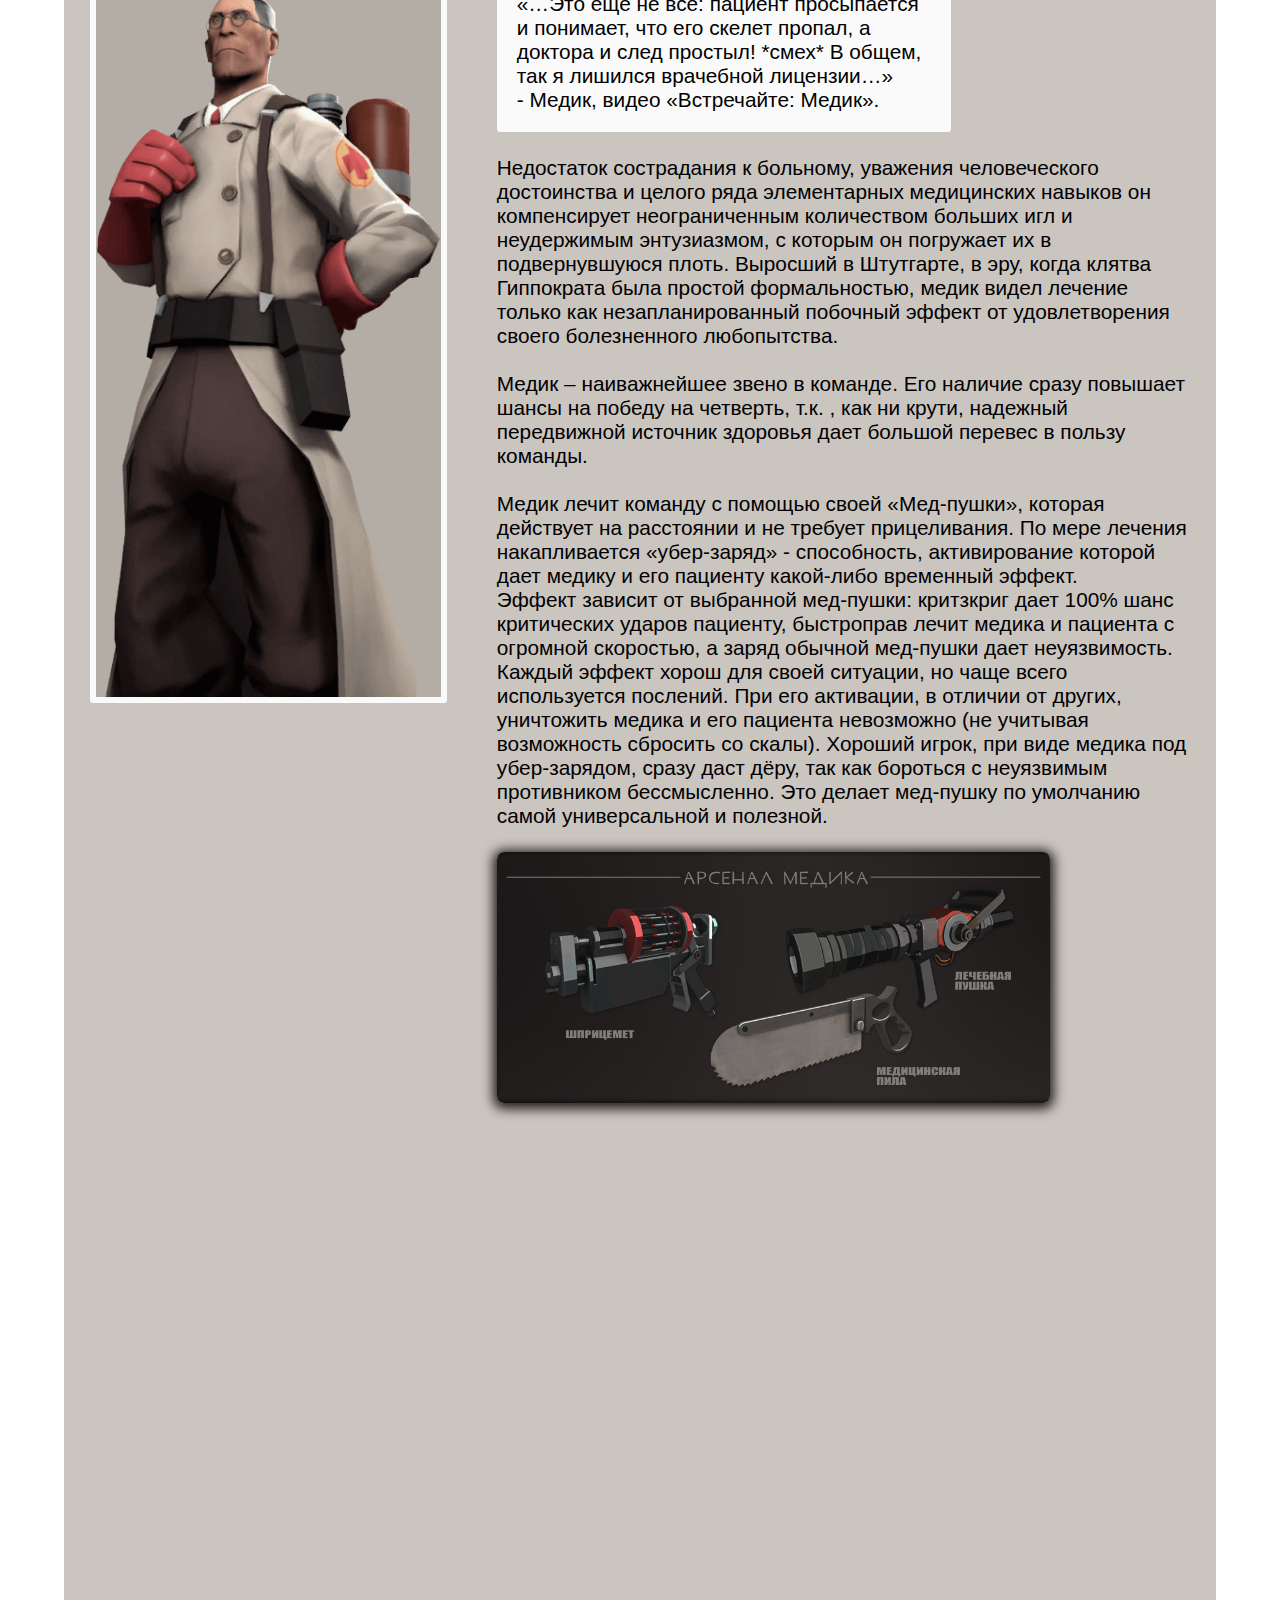
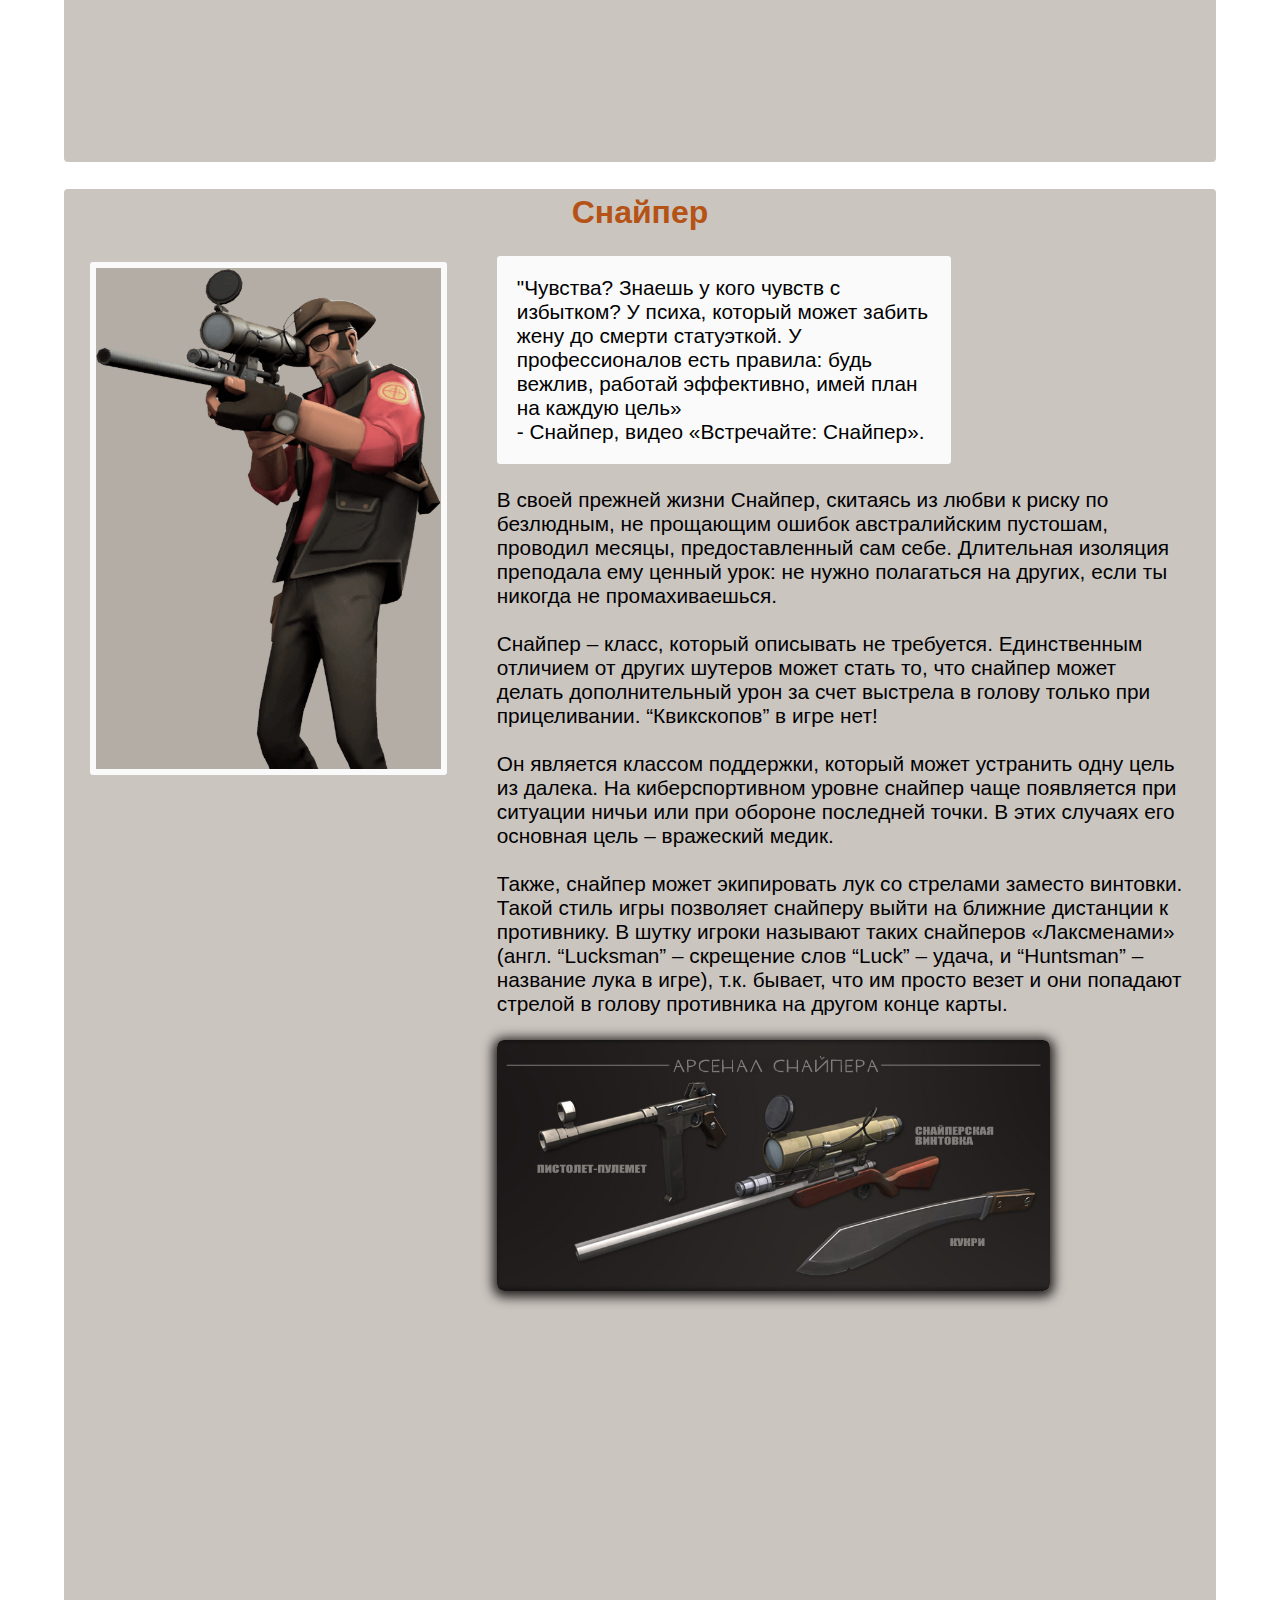
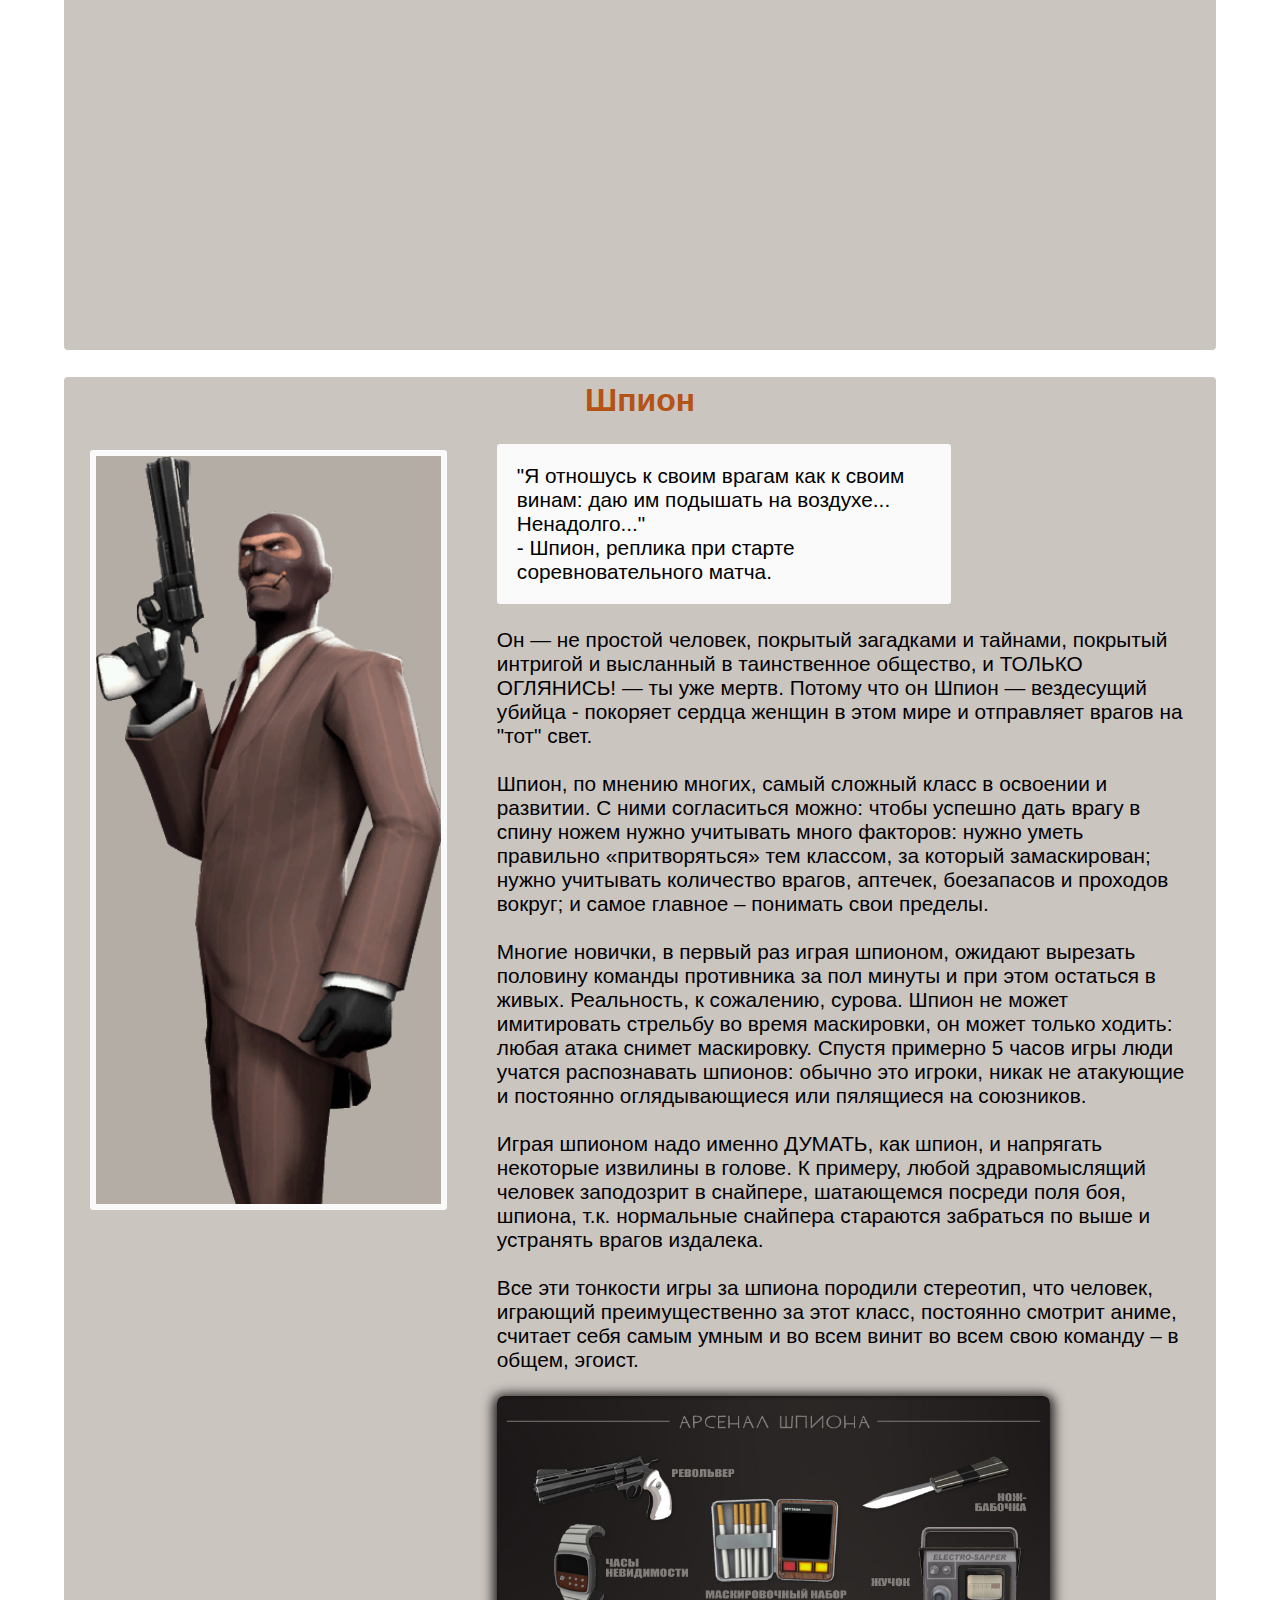
==== commit 2e1de97c: "Content update 4" ====
--- a/classes.html
+++ b/classes.html
@@ -1,7 +1,8 @@
 <!DOCTYPE html>
 <html lang="ru">
+
 <head>
-    <link rel="stylesheet" href="style.css" >
+    <link rel="stylesheet" href="style.css">
     <meta name="viewport" content="width=device-width">
     <meta charset="UTF-8">
     <title>TF2 - Классы в игре</title>
@@ -17,12 +18,15 @@
         .title {
             top: 30vh;
         }
+
         body {
-        background: url("./maps/suijin.jpg") 50%/cover no-repeat fixed;
-        }
-        .sub_nav{
+            background: url("./maps/suijin.jpg") 50%/cover no-repeat fixed;
+        }
+
+        .sub_nav {
             width: 10.5%;
         }
+
         .sub_nav_text {
             font-size: 1.6rem;
         }
@@ -55,39 +59,39 @@
                     stroke="none" fill="#c08a3e"></path>
             </g>
         </svg>
-        
+
     </header>
 
     <main>
-            <ol class="sub_nav_container">
-                    <li class="sub_nav">
-                        <a class="nav_text sub_nav_text" href=#scout>Скаут</a>
-                    </li>
-                    <li class="sub_nav">
-                        <a class="nav_text sub_nav_text" href=#soly>Солдат</a>
-                    </li>
-                    <li class="sub_nav">
-                        <a class="nav_text sub_nav_text" href=#pyro>Поджигатель</a>
-                    </li>
-                    <li class="sub_nav">
-                        <a class="nav_text sub_nav_text" href=#demo>Подрывник</a>
-                    </li>
-                    <li class="sub_nav">
-                        <a class="nav_text sub_nav_text" href=#heavy>Пулеметчик</a>
-                    </li>
-                    <li class="sub_nav">
-                        <a class="nav_text sub_nav_text" href=#engi>Инженер</a>
-                    </li>
-                    <li class="sub_nav">
-                        <a class="nav_text sub_nav_text" href=#sniper>Снайпер</a>
-                    </li>
-                    <li class="sub_nav">
-                        <a class="nav_text sub_nav_text" href=#medic>Медик</a>
-                    </li>
-                    <li class="sub_nav">
-                        <a class="nav_text sub_nav_text" href=#spy>Шпион</a>
-                    </li>
-                </ol>
+        <ol class="sub_nav_container">
+            <li class="sub_nav">
+                <a class="nav_text sub_nav_text" href=#scout>Скаут</a>
+            </li>
+            <li class="sub_nav">
+                <a class="nav_text sub_nav_text" href=#soly>Солдат</a>
+            </li>
+            <li class="sub_nav">
+                <a class="nav_text sub_nav_text" href=#pyro>Поджигатель</a>
+            </li>
+            <li class="sub_nav">
+                <a class="nav_text sub_nav_text" href=#demo>Подрывник</a>
+            </li>
+            <li class="sub_nav">
+                <a class="nav_text sub_nav_text" href=#heavy>Пулеметчик</a>
+            </li>
+            <li class="sub_nav">
+                <a class="nav_text sub_nav_text" href=#engi>Инженер</a>
+            </li>
+            <li class="sub_nav">
+                <a class="nav_text sub_nav_text" href=#sniper>Снайпер</a>
+            </li>
+            <li class="sub_nav">
+                <a class="nav_text sub_nav_text" href=#medic>Медик</a>
+            </li>
+            <li class="sub_nav">
+                <a class="nav_text sub_nav_text" href=#spy>Шпион</a>
+            </li>
+        </ol>
         <div class="article" id="scout">
             <h2>Скаут</h2>
             <img alt="Картинка не загрузилась" class="merc" src="./classes/scout.png">
@@ -104,12 +108,17 @@
                 <br> Игра за скаута основывается на принципе салок: подбеги, ударь, убеги. Такой стиль сформирован его самой
                 высокой скоростью в игре и своим главным оружием – обрезом (нечто дробовика). Этот класс должен быть в постоянном
                 движении, т.к. его максимальное здоровье равно 125 единицам, которые, к сравнению, можно снять двумя ракетами.
-                <BR><br><img alt="Картинка не загрузилась" src="./images/arsenal_scout.jpg" class="arsenal">
-            </p>
-            <div class="img_container"><iframe class="video" src="https://www.youtube.com/embed/geNMz0J9TEQ?showinfo=0" allowfullscreen></iframe><br></div>
-
-        </div>
-        <div class="article"  id="soly">
+                <BR>
+                <br>
+                <img alt="Картинка не загрузилась" src="./images/arsenal_scout.jpg" class="arsenal">
+            </p>
+            <div class="img_container">
+                <iframe class="video" src="https://www.youtube.com/embed/geNMz0J9TEQ?showinfo=0" allowfullscreen></iframe>
+                <br>
+            </div>
+
+        </div>
+        <div class="article" id="soly">
             <h2>Солдат</h2>
             <img alt="Картинка не загрузилась" class="merc" src="./classes/soly.png">
             <p class="inline">
@@ -132,11 +141,16 @@
                 <br> Ракеты требуют время, чтобы достичь цели. Поэтому основная тактика солдата – держаться на средней дистанции
                 от врага и стрелять на опережение в ноги. Ракеты имеют ощутимо широкий радиус взрыва, поэтому пытаться сделать
                 прямое попадание смыла нет.
-                <BR><br><img alt="Картинка не загрузилась" src="./images/arsenal_soldier.jpg" class="arsenal">
-            </p>
-            <div class="img_container"><iframe class="video" src="https://www.youtube.com/embed/h42d0WHRSck?showinfo=0" allowfullscreen></iframe><br></div>
-        </div>
-        <div class="article"  id="pyro">
+                <BR>
+                <br>
+                <img alt="Картинка не загрузилась" src="./images/arsenal_soldier.jpg" class="arsenal">
+            </p>
+            <div class="img_container">
+                <iframe class="video" src="https://www.youtube.com/embed/h42d0WHRSck?showinfo=0" allowfullscreen></iframe>
+                <br>
+            </div>
+        </div>
+        <div class="article" id="pyro">
             <h2>Поджигатель</h2>
             <img alt="Картинка не загрузилась" class="merc" src="./classes/pyro.png">
             <p class="inline">
@@ -157,11 +171,16 @@
                 <br> Поджигатель также может тушить союзников и отражать вражеские снаряды (ракеты, гранаты, бомбы-липучки, стрелы
                 и т.д.) с помощью воздуха из своего болона с газом огнемета, или «Сжатого воздуха», который потребляет десятую
                 часть общего запаса газа.
-                <BR><br><img alt="Картинка не загрузилась" src="./images/arsenal_pyro.jpg" class="arsenal">
-            </p>
-        <div class="img_container"><iframe class="video" src="https://www.youtube.com/embed/WUhOnX8qt3I?showinfo=0" allowfullscreen></iframe><br></div>
-        </div>
-        <div class="article"  id="demo">
+                <BR>
+                <br>
+                <img alt="Картинка не загрузилась" src="./images/arsenal_pyro.jpg" class="arsenal">
+            </p>
+            <div class="img_container">
+                <iframe class="video" src="https://www.youtube.com/embed/WUhOnX8qt3I?showinfo=0" allowfullscreen></iframe>
+                <br>
+            </div>
+        </div>
+        <div class="article" id="demo">
             <h2>Подрывник</h2>
             <img alt="Картинка не загрузилась" class="merc" src="./classes/demo.png">
             <p class="inline">
@@ -178,19 +197,24 @@
                 нрав и количество целых глаз не показатель, не так ли?
                 <br>
                 <br> Подрывник, в отличии от остальных классов, использует свое основное и второстепенное оружие – гранатомет
-                и липучкомет соответственно - одновременно часто. Первое хорошо для «закидывания» врага снарядами в коридорах
+                и липучкомет соответственно - одинаково часто. Первое хорошо для «закидывания» врага снарядами в коридорах
                 и узких проходах, а второе позволяет легко наносить большой урон по группам врагов на открытой местности
-                и делать ловушки, т.к. бомбы-липучки, в отличии от снарядов гранатомета, не катятся по поверхности и мгновенно
-                взрываются с помощью детонатора.
+                и делать ловушки, т.к. бомбы-липучки, в отличии от снарядов гранатомета, не катятся по поверхности и взрываются
+                с помощью детонатора.
                 <br>
                 <br> Подрывник в правильных руках – самый мобильный класс в игре. Он, аналогично солдату, может делать прыжки
                 на взрывчатке – «Стикиджампы». С помощью бомбы-липучки можно прыгать на большие расстояние. Правда это отнимает
                 много здоровья, поэтому подрывник должен знать расположения всех аптечек на карте.
-                <BR><br><img alt="Картинка не загрузилась" src="./images/arsenal_demoman.jpg" class="arsenal">
-            </p>
-        <div class="img_container"><iframe class="video" src="https://www.youtube.com/embed/han3AfjH210?showinfo=0" allowfullscreen></iframe><br></div>
-        </div>
-        <div class="article"  id="heavy">
+                <BR>
+                <br>
+                <img alt="Картинка не загрузилась" src="./images/arsenal_demoman.jpg" class="arsenal">
+            </p>
+            <div class="img_container">
+                <iframe class="video" src="https://www.youtube.com/embed/han3AfjH210?showinfo=0" allowfullscreen></iframe>
+                <br>
+            </div>
+        </div>
+        <div class="article" id="heavy">
             <h2>Пулеметчик</h2>
             <img alt="Картинка не загрузилась" class="merc" src="./classes/heavy.png">
             <p class="inline">
@@ -212,11 +236,16 @@
                 <br>
                 <br> Как и Поджигатель, Пулеметчик старается не выходить на особо открытые территории, где его может с легкостью
                 убить снайпер. Его пулемет имеет ощутимый разброс, что тоже делает его бессильным на широкой местности.
-                <BR><br><img alt="Картинка не загрузилась" src="./images/arsenal_heavy.jpg" class="arsenal">
-            </p>
-        <div class="img_container"><iframe class="video" src="https://www.youtube.com/embed/jHgZh4GV9G0?showinfo=0" allowfullscreen></iframe><br></div>
-        </div>
-        <div class="article"  id="engi">
+                <BR>
+                <br>
+                <img alt="Картинка не загрузилась" src="./images/arsenal_heavy.jpg" class="arsenal">
+            </p>
+            <div class="img_container">
+                <iframe class="video" src="https://www.youtube.com/embed/jHgZh4GV9G0?showinfo=0" allowfullscreen></iframe>
+                <br>
+            </div>
+        </div>
+        <div class="article" id="engi">
             <h2>Инженер</h2>
             <img alt="Картинка не загрузилась" class="merc" src="./classes/engi.png">
             <p class="inline">
@@ -240,92 +269,148 @@
                 <br>
                 <br> Главные враги инженера – подрывник и шпион. Первый может из-за угла накидать гранат, а второй ставит жучки
                 на устройства, которые отключают их и постепенно уничтожают.
-                <BR><br><img alt="Картинка не загрузилась" src="./images/arsenal_engineer.jpg" class="arsenal">
-                </p>
-        <div class="img_container"><iframe class="video" src="https://www.youtube.com/embed/SNgNBsCI4EA?showinfo=0" allowfullscreen></iframe><br></div>
-            </div>
-        <div class="article"  id="medic">
+                <BR>
+                <br>
+                <img alt="Картинка не загрузилась" src="./images/arsenal_engineer.jpg" class="arsenal">
+            </p>
+            <div class="img_container">
+                <iframe class="video" src="https://www.youtube.com/embed/SNgNBsCI4EA?showinfo=0" allowfullscreen></iframe>
+                <br>
+            </div>
+        </div>
+        <div class="article" id="medic">
             <h2>Медик</h2>
             <img alt="Картинка не загрузилась" class="merc" src="./classes/med.png">
             <p class="inline">
                 <i class="inline quote">
-                        «…Это еще не все: пациент просыпается и понимает, что его скелет пропал, а доктора и след простыл! *смех* В общем, так я лишился врачебной лицензии…»
-                        <br> - Медик, видео «Встречайте: Медик».
-                </i> <br> <BR>
-                Недостаток сострадания к больному, уважения человеческого достоинства и целого ряда элементарных медицинских навыков он компенсирует неограниченным количеством больших игл и неудержимым энтузиазмом, с которым он погружает их в подвернувшуюся плоть. Выросший в Штутгарте, в эру, когда клятва Гиппократа была простой формальностью, медик видел лечение только как незапланированный побочный эффект от удовлетворения своего болезненного любопытства.
-                <br><br>
-                Медик – наиважнейшее звено в команде. Его наличие сразу повышает шансы на победу на четверть, т.к. , как ни крути, надежный передвижной источник здоровья дает большой перевес в пользу команды. 
-                <br><br>
-                Медик лечит команду с помощью своей «Мед-пушки», которая действует на расстоянии и не требует прицеливания. По мере лечения накапливается «убер-заряд» - способность, активирование которой дает медику и его пациенту какой-либо временный эффект – убер-заряд.
-                <br> Эффект зависит от выбранной мед-пушки: критзкриг дает 100% шанс критических ударов пациенту, быстроправ начинает лечить медика и пациента с огромной скоростью, а заряд мед-пушки по умолчанию дает неуязвимость. Каждый эффект хорош для своей ситуации, но чаще всего используется убер-заряд, дающий неуязвимость. При его активации, в отличии от других, уничтожить медика и его пациента невозможно (не учитывая возможность сбросить со скалы). Хороший игрок, при виде медика под убер-зарядом, сразу даст дёру, так как бороться с неуязвимым противником бессмысленно. Это делает мед-пушку с неуязвимостью самой универсальной и полезной.
-                <BR><br><img alt="Картинка не загрузилась" src="./images/arsenal_medic.jpg" class="arsenal">
-            </p>
-        <div class="img_container"><iframe class="video" src="https://www.youtube.com/embed/96uQkm8cVgM?showinfo=0" allowfullscreen></iframe><br></div>
+                    «…Это еще не все: пациент просыпается и понимает, что его скелет пропал, а доктора и след простыл! *смех* В общем, так я
+                    лишился врачебной лицензии…»
+                    <br> - Медик, видео «Встречайте: Медик».
+                </i>
+                <br>
+                <BR> Недостаток сострадания к больному, уважения человеческого достоинства и целого ряда элементарных медицинских
+                навыков он компенсирует неограниченным количеством больших игл и неудержимым энтузиазмом, с которым он погружает
+                их в подвернувшуюся плоть. Выросший в Штутгарте, в эру, когда клятва Гиппократа была простой формальностью,
+                медик видел лечение только как незапланированный побочный эффект от удовлетворения своего болезненного любопытства.
+                <br>
+                <br> Медик – наиважнейшее звено в команде. Его наличие сразу повышает шансы на победу на четверть, т.к. , как
+                ни крути, надежный передвижной источник здоровья дает большой перевес в пользу команды.
+                <br>
+                <br> Медик лечит команду с помощью своей «Мед-пушки», которая действует на расстоянии и не требует прицеливания.
+                По мере лечения накапливается «убер-заряд» - способность, активирование которой дает медику и его пациенту
+                какой-либо временный эффект.
+                <br> Эффект зависит от выбранной мед-пушки: критзкриг дает 100% шанс критических ударов пациенту, быстроправ
+                лечит медика и пациента с огромной скоростью, а заряд обычной мед-пушки дает неуязвимость. Каждый эффект
+                хорош для своей ситуации, но чаще всего используется послений. При его активации, в отличии от других, уничтожить
+                медика и его пациента невозможно (не учитывая возможность сбросить со скалы). Хороший игрок, при виде медика
+                под убер-зарядом, сразу даст дёру, так как бороться с неуязвимым противником бессмысленно. Это делает мед-пушку
+                по умолчанию самой универсальной и полезной.
+                <BR>
+                <br>
+                <img alt="Картинка не загрузилась" src="./images/arsenal_medic.jpg" class="arsenal">
+            </p>
+            <div class="img_container">
+                <iframe class="video" src="https://www.youtube.com/embed/96uQkm8cVgM?showinfo=0" allowfullscreen></iframe>
+                <br>
+            </div>
         </div>
         <div class="article" id="sniper">
             <h2>Снайпер</h2>
             <img alt="Картинка не загрузилась" class="merc" src="./classes/sniper.png">
             <p class="inline">
                 <i class="inline quote">
-                        "Чувства? Знаешь у кого чувств с избытком? У психа, который может забить жену до смерти статуэткой. У профессионалов есть правила: будь вежлив, работай эффективно, имей план на каждую цель»
-                        <br> - Снайпер, видео «Встречайте: Снайпер».
-                </i>
-                <br><br>
-                В своей прежней жизни Снайпер, скитаясь из любви к риску по безлюдным, не прощающим ошибок австралийским пустошам, проводил месяцы, предоставленный сам себе. Длительная изоляция преподала ему ценный урок: не нужно полагаться на других, если ты никогда не промахиваешься. 
-                <br>
-                <br>
-                Снайпер – класс, который описывать не требуется. Единственным отличием от других шутеров может стать то, что снайпер может делать дополнительный урон за счет выстрела в голову только при прицеливании. “Квикскопов” в игре нет!
-                <br><br>
-                Он является классом поддержки, который может устранить одну цель из далека. На киберспортивном уровне снайпер чаще появляется при ситуации ничьи или при обороне последней точки. В этих случаях его основная цель – вражеский медик.
-                <br><br>
-                Также, снайпер может экипировать лук со стрелами заместо винтовки. Такой стиль игры позволяет снайперу выйти на ближние дистанции к противнику. В шутку игроки называют таких снайперов «Лаксменами» (англ. “Lucksman” – скрещение слов “Luck” – удача, и “Huntsman” – название лука в игре), т.к. бывает, что им просто везет и они попадают стрелой в голову противника на другом конце карты.
-                <BR><br><img alt="Картинка не загрузилась" src="./images/arsenal_sniper.jpg" class="arsenal">
-            </p>
-        <div class="img_container"><iframe class="video" src="https://www.youtube.com/embed/9NZDwZbyDus?showinfo=0" allowfullscreen></iframe><br></div>
+                    "Чувства? Знаешь у кого чувств с избытком? У психа, который может забить жену до смерти статуэткой. У профессионалов есть
+                    правила: будь вежлив, работай эффективно, имей план на каждую цель»
+                    <br> - Снайпер, видео «Встречайте: Снайпер».
+                </i>
+                <br>
+                <br> В своей прежней жизни Снайпер, скитаясь из любви к риску по безлюдным, не прощающим ошибок австралийским
+                пустошам, проводил месяцы, предоставленный сам себе. Длительная изоляция преподала ему ценный урок: не нужно
+                полагаться на других, если ты никогда не промахиваешься.
+                <br>
+                <br> Снайпер – класс, который описывать не требуется. Единственным отличием от других шутеров может стать то,
+                что снайпер может делать дополнительный урон за счет выстрела в голову только при прицеливании. “Квикскопов”
+                в игре нет!
+                <br>
+                <br> Он является классом поддержки, который может устранить одну цель из далека. На киберспортивном уровне снайпер
+                чаще появляется при ситуации ничьи или при обороне последней точки. В этих случаях его основная цель – вражеский
+                медик.
+                <br>
+                <br> Также, снайпер может экипировать лук со стрелами заместо винтовки. Такой стиль игры позволяет снайперу выйти
+                на ближние дистанции к противнику. В шутку игроки называют таких снайперов «Лаксменами» (англ. “Lucksman”
+                – скрещение слов “Luck” – удача, и “Huntsman” – название лука в игре), т.к. бывает, что им просто везет и
+                они попадают стрелой в голову противника на другом конце карты.
+                <BR>
+                <br>
+                <img alt="Картинка не загрузилась" src="./images/arsenal_sniper.jpg" class="arsenal">
+            </p>
+            <div class="img_container">
+                <iframe class="video" src="https://www.youtube.com/embed/9NZDwZbyDus?showinfo=0" allowfullscreen></iframe>
+                <br>
+            </div>
         </div>
         <div class="article" id="spy">
             <h2>Шпион</h2>
             <img alt="Картинка не загрузилась" class="merc" src="./classes/spy.png">
             <p class="inline">
                 <i class="inline quote">
-                        "Я отношусь к своим врагам как к своим винам: даю им подышать на воздухе... Ненадолго..."
-                        <br> - Шпион, реплика при старте соревновательного матча.
-                </i>
-                <br> <br>
-                Он — не простой человек, покрытый загадками и тайнами, покрытый интригой и высланный в таинственное общество, и ТОЛЬКО ОГЛЯНИСЬ! — ты уже мертв. Потому что он Шпион — вездесущий убийца - покоряет сердца женщин в этом мире и отправляет врагов на "тот" свет. 
-                <br>
-                <br>
-                Шпион, по мнению многих, самый сложный класс в освоении и развитии. С ними согласиться можно: чтобы успешно дать врагу в спину ножем нужно учитывать много факторов: нужно уметь правильно «притворяться» тем классом, за который замаскирован; нужно учитывать количество врагов, аптечек, боезапасов и проходов вокруг; и самое главное – понимать свои пределы. 
-                <br><br>
-                Многие новички, в первый раз играя шпионом, ожидают вырезать половину команды противника за пол минуты и при этом остаться в живых. Реальность, к сожалению, сурова. Шпион не может имитировать стрельбу во время маскировки, он может только ходить: любая атака снимет маскировку. Спустя примерно 5 часов игры люди учатся распознавать шпионов: обычно это игроки, никак не атакующие и постоянно оглядывающиеся или пялящиеся на союзников.
-                <br><br>
-                Играя шпионом надо именно ДУМАТЬ, как шпион, и напрягать некоторые извилины в голове. К примеру, любой здравомыслящий человек заподозрит в снайпере, шатающемся посреди поля боя, шпиона, т.к. нормальные снайпера стараются забраться по выше и устранять врагов издалека.
-                <br><br>
-                Все эти тонкости игры за шпиона породили стереотип, что человек, играющий преимущественно за этот класс, постоянно смотрит аниме, считает себя самым умным и во всем винит во всем свою команду – в общем, эгоист.
-                <BR><br><img alt="Картинка не загрузилась" src="./images/arsenal_spy.jpg" class="arsenal">
-            </p>
-            <div class="img_container"><iframe class="video" src="https://www.youtube.com/embed/OR4N5OhcY9s?showinfo=0" allowfullscreen></iframe><br></div>
+                    "Я отношусь к своим врагам как к своим винам: даю им подышать на воздухе... Ненадолго..."
+                    <br> - Шпион, реплика при старте соревновательного матча.
+                </i>
+                <br>
+                <br> Он — не простой человек, покрытый загадками и тайнами, покрытый интригой и высланный в таинственное общество,
+                и ТОЛЬКО ОГЛЯНИСЬ! — ты уже мертв. Потому что он Шпион — вездесущий убийца - покоряет сердца женщин в этом
+                мире и отправляет врагов на "тот" свет.
+                <br>
+                <br> Шпион, по мнению многих, самый сложный класс в освоении и развитии. С ними согласиться можно: чтобы успешно
+                дать врагу в спину ножем нужно учитывать много факторов: нужно уметь правильно «притворяться» тем классом,
+                за который замаскирован; нужно учитывать количество врагов, аптечек, боезапасов и проходов вокруг; и самое
+                главное – понимать свои пределы.
+                <br>
+                <br> Многие новички, в первый раз играя шпионом, ожидают вырезать половину команды противника за пол минуты и
+                при этом остаться в живых. Реальность, к сожалению, сурова. Шпион не может имитировать стрельбу во время
+                маскировки, он может только ходить: любая атака снимет маскировку. Спустя примерно 5 часов игры люди учатся
+                распознавать шпионов: обычно это игроки, никак не атакующие и постоянно оглядывающиеся или пялящиеся на союзников.
+                <br>
+                <br> Играя шпионом надо именно ДУМАТЬ, как шпион, и напрягать некоторые извилины в голове. К примеру, любой здравомыслящий
+                человек заподозрит в снайпере, шатающемся посреди поля боя, шпиона, т.к. нормальные снайпера стараются забраться
+                по выше и устранять врагов издалека.
+                <br>
+                <br> Все эти тонкости игры за шпиона породили стереотип, что человек, играющий преимущественно за этот класс,
+                постоянно смотрит аниме, считает себя самым умным и во всем винит во всем свою команду – в общем, эгоист.
+                <BR>
+                <br>
+                <img alt="Картинка не загрузилась" src="./images/arsenal_spy.jpg" class="arsenal">
+            </p>
+            <div class="img_container">
+                <iframe class="video" src="https://www.youtube.com/embed/OR4N5OhcY9s?showinfo=0" allowfullscreen></iframe>
+                <br>
+            </div>
         </div>
     </main>
     <footer>
-        <p class="footer">Team Fortress 2 и все его модели и зарисовки, использованные в этом сайте, является продуктом компании Valve. Видео на главной странице сделано из нарезок видео канала <a href="https://www.youtube.com/user/NISLT">NISLT</a>. Некоторый текст для достоверности информации был взят из <a href="https://wiki.teamfortress.com/wiki/Main_Page">официальной википедии TF2</a>.</p>
+        <p class="footer">Team Fortress 2 и все его модели и зарисовки, использованные в этом сайте, является продуктом компании Valve. Видео
+            на главной странице сделано из нарезок видео канала
+            <a href="https://www.youtube.com/user/NISLT">NISLT</a>. Некоторый текст для достоверности информации был взят из
+            <a href="https://wiki.teamfortress.com/wiki/Main_Page">официальной википедии TF2</a>.</p>
+        <a id="egg" href="./headings/other.html">( ͡° ͜ʖ ͡°)</a>
     </footer>
 
     <script>
-            window.onscroll = function() {scrollFunction()};
-    
-            function scrollFunction() {
-                if (document.body.scrollTop > 1000 || document.documentElement.scrollTop > 1000) {
-                    document.getElementById("myBtn").style.display = "block";
-                } else {
-                    document.getElementById("myBtn").style.display = "none";
-                }
+        window.onscroll = function () { scrollFunction() };
+
+        function scrollFunction() {
+            if (document.body.scrollTop > 1000 || document.documentElement.scrollTop > 1000) {
+                document.getElementById("myBtn").style.display = "block";
+            } else {
+                document.getElementById("myBtn").style.display = "none";
             }
-    
-            function topFunction() {
-                document.body.scrollTop = 0;
-                document.documentElement.scrollTop = 0;
-            }
-        </script>
+        }
+
+        function topFunction() {
+            document.body.scrollTop = 0;
+            document.documentElement.scrollTop = 0;
+        }
+    </script>
 
 </body>--- a/style.css
+++ b/style.css
@@ -150,10 +150,14 @@
     transition: all 0.5s ease;
 }
 /*Контейеры и остальное*/
+#egg {
+    color: #574e46;
+    padding: 0;
+}
 #myBtn {
     display: none;
     position: fixed;
-    bottom: 20px;
+    top: 8.5vh;
     left: 3px;
     z-index: 99;
     font-size: 18px;
